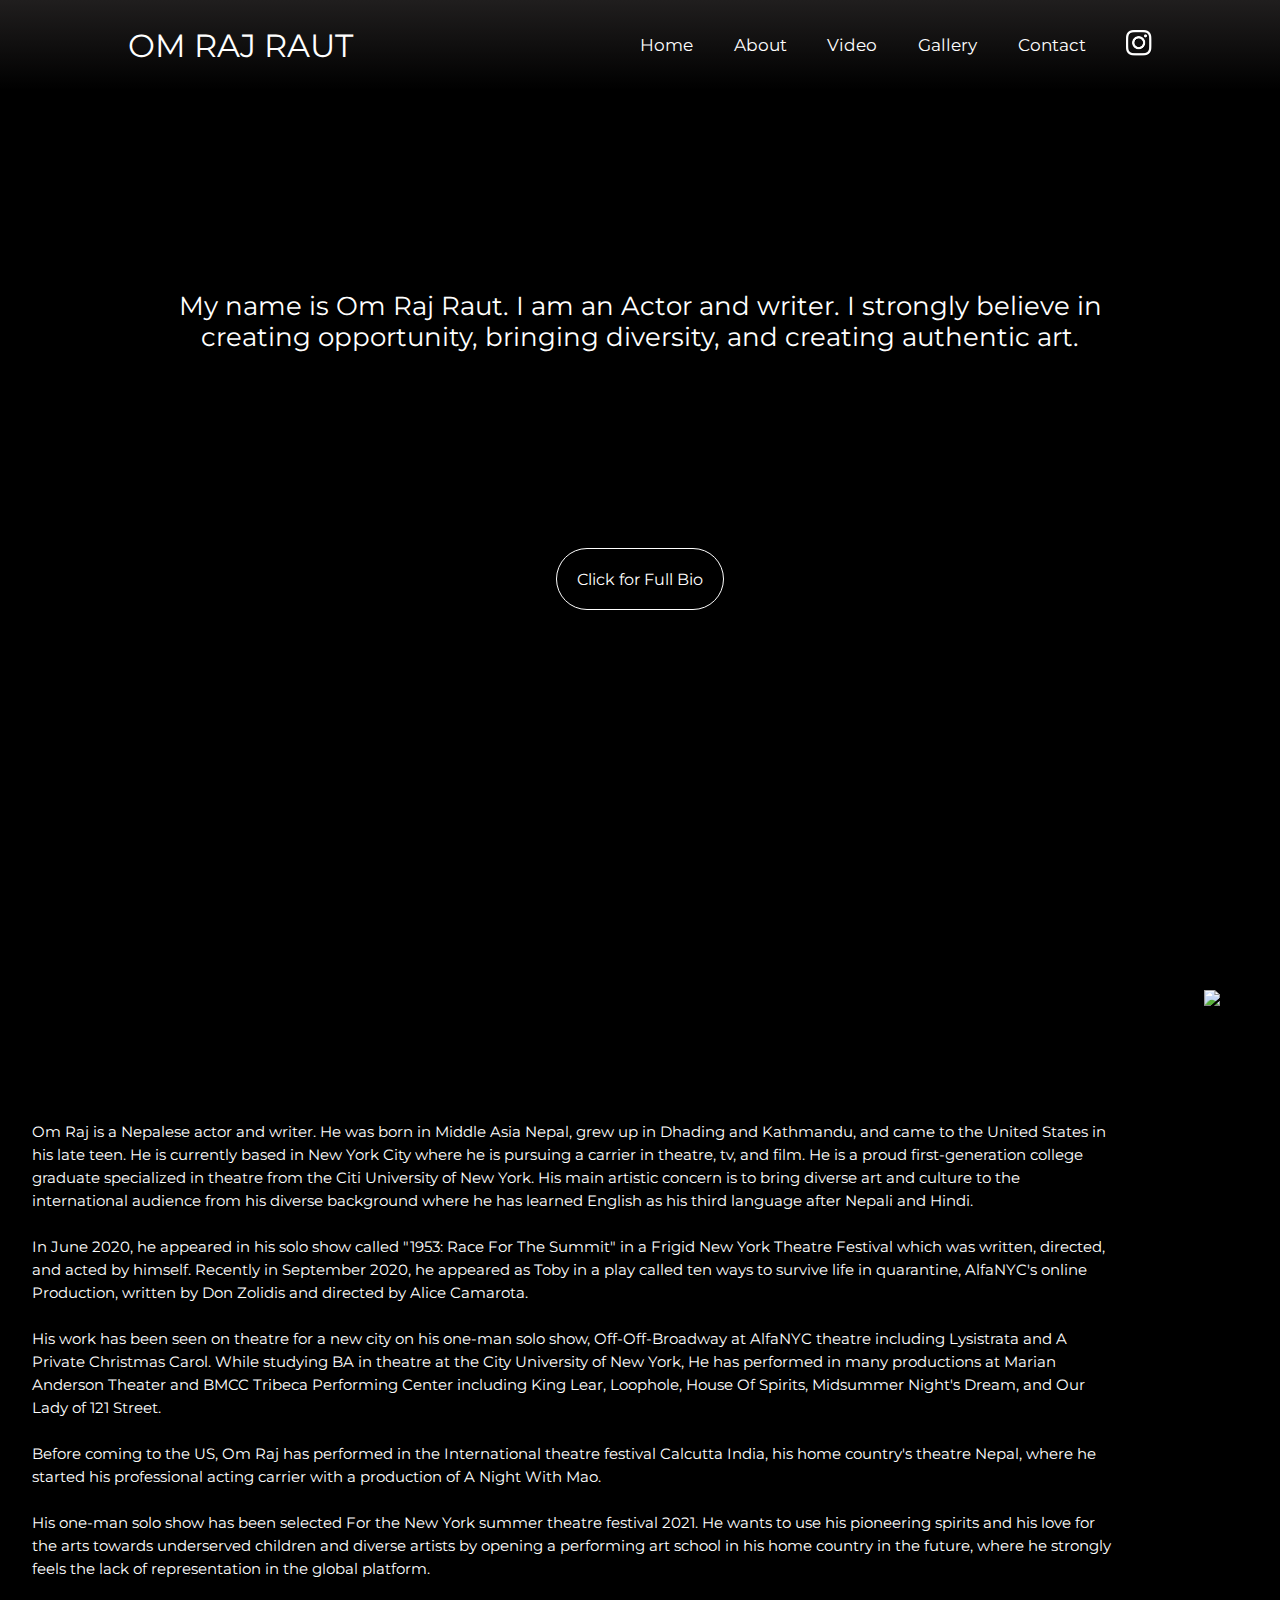
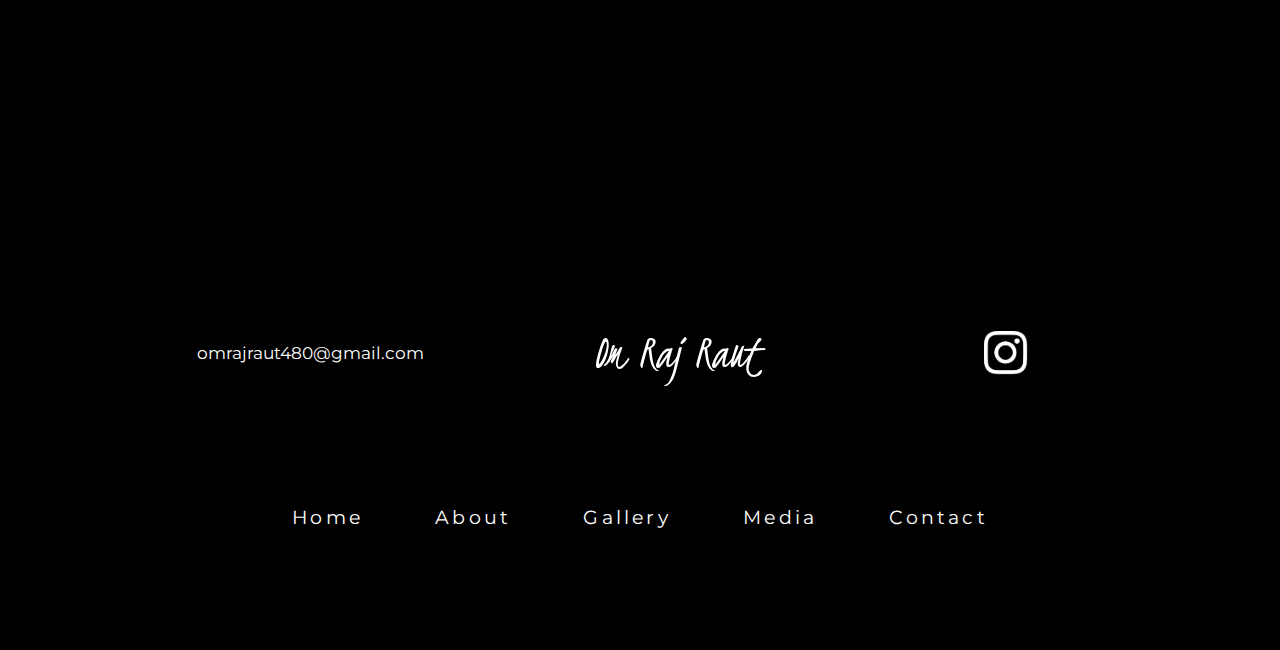
==== about.html @ 37c39615 "added responsiveness" ====
<!DOCTYPE html>
<html lang="en">
<head>
    <meta charset="UTF-8">
    <meta name="viewport" content="width=device-width, initial-scale=1.0">
    <title>Om Raj Raut</title>
    <link rel="stylesheet" href="./style/style.css">
</head>
<body>

    <link rel="stylesheet" href="https://cdnjs.cloudflare.com/ajax/libs/font-awesome/4.7.0/css/font-awesome.min.css">
    <header class="navbar">
    
    
        <div class="name">
            <a href="./">Om Raj Raut</a>
        </div>
    
        <nav class="nav-bar">
            <div>
                <a href="./">Home</a>
            </div>
    
            <div>
                <a href="./about.html">About</a>
            </div>
    
            <div>
                <a href="./video.html">Video</a>
            </div>
    
            <div class="dropdown">
                <div href="./gallery.html" id="dropdown-btn">Gallery</div>
                <div id="dropdown-content">
                    <a href="./shows.html">Shows</a>
                    <a href="./headshots.html">Headshots</a>
                    <a href="./press.html">Press</a>
                    <a href="./resume.html">Resume</a>
                </div>
            </div>
    
            <div>
                <a href="./contact.html">Contact</a>
            </div>
    
            <div id="ig-icon-container">
                <a href="https://instagram.com/omraj_raut/"><img src="./src/icons/ig_white.png" alt=""></a>
            </div>
        </nav>
    
    
        <div class="nav-bar-mobile-1">
            <div>
                <div class ="close">
                    <i class="fa fa-times"></i>
                </div>
            </div>
    
            <div><a href="./">Home</a></div>
            <div><a href="./about.html">About</a></div>
            <div><a href="./video.html">Video</a></div>
            <div id="dropdown-btn">
                Gallery <span class="gallery-show-more"> 
                    <i class="fa fa-chevron-right"></i>
                </span>
            </div>
            <div><a href="./contact.html">Contact</a></div>
            <div id="ig-icon-container">
                <a href="https://instagram.com/omraj_raut/"><img src="./src/icons/ig_white.png" alt=""></a>
            </div>
        </div>
    
        <div class="nav-bar-mobile-2">
    
            <div>
                <div class ="back">
                    <i class="fa fa-arrow-left"></i>
                </div>
            </div>
    
            <a href="./shows.html">Shows</a>
            <a href="./headshots.html">Headshots</a>
            <a href="./press.html">Press</a>
            <a href="./resume.html">Resume</a>
        </div>
    
    
    
        <a href="javascript:void(0);" class="icon">
            <i class="fa fa-bars"></i>
        </a>
        <script src="./script/navbar.js"></script>
    
    </header>
    <div class="about_intro">

        <div id="content">
            My name is Om Raj Raut. I am an Actor and writer.
            I strongly believe in creating opportunity, bringing diversity, and creating authentic art.
        </div>  

        <div id="full_bio_btn">
            <a data-scroll href="#full-version">
                Click for Full Bio
            </a>
        </div>

    </div>

    <div class="about_full" id="full-version">
        <div id="content">
            Om Raj is a Nepalese actor and writer. He was born in Middle Asia Nepal, grew up in Dhading
            and Kathmandu, and came to the United States in his late teen. He is currently based in New
            York City where he is pursuing a carrier in theatre, tv, and film. He is a proud first-generation
            college graduate specialized in theatre from the Citi University of New York. His main artistic
            concern is to bring diverse art and culture to the international audience from his diverse
            background where he has learned English as his third language after Nepali and Hindi.
            <br><br>
            In June 2020, he appeared in his solo show called &quot;1953: Race For The Summit&quot; in a Frigid New
            York Theatre Festival which was written, directed, and acted by himself. Recently in September
            2020, he appeared as Toby in a play called ten ways to survive life in quarantine, AlfaNYC&#39;s
            online Production, written by Don Zolidis and directed by Alice Camarota.
            <br><br>
            His work has been seen on theatre for a new city on his one-man solo show, Off-Off-Broadway
            at AlfaNYC theatre including Lysistrata and A Private Christmas Carol. While studying BA in
            theatre at the City University of New York, He has performed in many productions at Marian
            Anderson Theater and BMCC Tribeca Performing Center including King Lear, Loophole, House Of
            Spirits, Midsummer Night&#39;s Dream, and Our Lady of 121 Street.
            <br><br>
            Before coming to the US, Om Raj has performed in the International theatre festival Calcutta
            India, his home country&#39;s theatre Nepal, where he started his professional acting carrier with a
            production of A Night With Mao.
            <br><br>
            His one-man solo show has been selected For the New York summer theatre festival 2021. He
            wants to use his pioneering spirits and his love for the arts towards underserved children and
            diverse artists by opening a performing art school in his home country in the future, where he
            strongly feels the lack of representation in the global platform.
        </div>

        <div id="about_pic">
            <img src="./src/3.jpg">
        </div>

    </div>


    <footer class="footer">
        <div class="footer_header">
            <span id="email">omrajraut480@gmail.com</span>
            <span id="name">Om Raj Raut</span>
            <a href="https://instagram.com/omraj_raut/" >
            <span id="ig_icon">
                <img src="./src/icons/ig_white.png" alt="">
            </span>
            </a>
        </div>
        <div class="footer_navbar">
            <li><a href="./">Home</a></li>
            <li><a href="./about.html">About</a></li>
            <li><a href="./gallery.html">Gallery</a></li>
            <li><a href="./media.html">Media</a></li>
            <li><a href="./contact.html">Contact</a></li>
        </div>
    </footer>
</body>
</html>
---- style/style.css ----
@import url("https://fonts.googleapis.com/css2?family=Montserrat:ital,wght@0,400;0,500;1,300&display=swap");
@import url("https://fonts.googleapis.com/css2?family=Kristi&display=swap");
* {
  padding: 0%;
  margin: 0%;
  -webkit-box-sizing: border-box;
          box-sizing: border-box;
  font-family: "Montserrat", sans-serif;
}

body {
  background-color: black;
}

html {
  scroll-behavior: smooth;
}

a {
  color: white;
  text-decoration: none;
}

header {
  background: -webkit-gradient(linear, left top, left bottom, from(#201e1e), to(rgba(32, 32, 32, 0)));
  background: linear-gradient(to bottom, #201e1e, rgba(32, 32, 32, 0));
  color: white;
  width: 100%;
  height: 10vh;
  padding: 0 10%;
  display: -webkit-box;
  display: -ms-flexbox;
  display: flex;
  -webkit-box-orient: horizontal;
  -webkit-box-direction: normal;
      -ms-flex-direction: row;
          flex-direction: row;
  -webkit-box-pack: justify;
      -ms-flex-pack: justify;
          justify-content: space-between;
  position: absolute;
  z-index: 1;
  font-family: "Montserrat", sans-serif;
}

header .name {
  width: 50%;
  height: 100%;
  text-transform: uppercase;
  display: -webkit-box;
  display: -ms-flexbox;
  display: flex;
  -webkit-box-align: center;
      -ms-flex-align: center;
          align-items: center;
  font-size: 2.5vmax;
}

header nav {
  display: -webkit-box;
  display: -ms-flexbox;
  display: flex;
  -webkit-box-orient: horizontal;
  -webkit-box-direction: normal;
      -ms-flex-direction: row;
          flex-direction: row;
  width: 50%;
  -webkit-box-pack: justify;
      -ms-flex-pack: justify;
          justify-content: space-between;
  -webkit-box-align: center;
      -ms-flex-align: center;
          align-items: center;
  list-style-type: none;
  font-size: 1.3vmax;
}

header .icon {
  display: none;
}

#dropdown-content {
  display: none;
  position: absolute;
  border-radius: 2em;
}

#dropdown-content a {
  float: none;
  padding: 10% 1vmax 10%;
  text-decoration: none;
  display: block;
  text-align: left;
  background-color: #201e1e;
  border-radius: 2em;
  margin: 2%;
}

.dropdown:hover #dropdown-content {
  display: block;
}

.navbar #ig-icon-container img {
  width: 2vmax;
  height: auto;
}

.nav-bar-mobile-1, .nav-bar-mobile-2 {
  display: none;
  background-color: black;
  position: fixed;
  top: 0;
  left: 0;
  height: 100vh;
  width: 100%;
  padding: 10%;
  -webkit-box-orient: vertical;
  -webkit-box-direction: normal;
      -ms-flex-direction: column;
          flex-direction: column;
  -ms-flex-pack: distribute;
      justify-content: space-around;
  -webkit-box-align: center;
      -ms-flex-align: center;
          align-items: center;
  font-size: 4vmax;
  color: white;
  overflow: hidden;
  overflow-y: hidden;
}

.back, .close, .gallery-show-more {
  cursor: pointer;
  font-size: 6vmax;
}

.gallery-show-more {
  font-size: 4vmax;
  cursor: pointer;
}

.nav-bar-mobile-1 #ig-icon-container {
  width: 100%;
  height: 15%;
}

.nav-bar-mobile-1 #ig-icon-container img {
  height: 100%;
  width: auto;
  margin: 0 auto;
  display: -webkit-box;
  display: -ms-flexbox;
  display: flex;
  -webkit-box-pack: center;
      -ms-flex-pack: center;
          justify-content: center;
}

@media only screen and (max-width: 768px) {
  header {
    background-color: black;
    height: 10vh;
    padding: 0%;
    padding-left: 20%;
    -webkit-box-orient: horizontal;
    -webkit-box-direction: normal;
        -ms-flex-direction: row;
            flex-direction: row;
    -ms-flex-pack: distribute;
        justify-content: space-around;
    position: absolute;
    z-index: 1;
    font-family: "Montserrat", sans-serif;
  }
  header .name {
    width: 60%;
    -webkit-box-pack: center;
        -ms-flex-pack: center;
            justify-content: center;
  }
  header nav {
    display: none;
  }
  header .icon {
    display: -webkit-box;
    display: -ms-flexbox;
    display: flex;
    width: 20%;
    -webkit-box-pack: center;
        -ms-flex-pack: center;
            justify-content: center;
    -webkit-box-align: center;
        -ms-flex-align: center;
            align-items: center;
    font-size: 4vmax;
  }
}

.footer {
  color: white;
  height: 50vh;
  display: -webkit-box;
  display: -ms-flexbox;
  display: flex;
  -webkit-box-orient: vertical;
  -webkit-box-direction: normal;
      -ms-flex-direction: column;
          flex-direction: column;
  -webkit-box-pack: space-evenly;
      -ms-flex-pack: space-evenly;
          justify-content: space-evenly;
}

.footer .footer_header {
  display: -webkit-box;
  display: -ms-flexbox;
  display: flex;
  padding: 0 10%;
  -webkit-box-align: center;
      -ms-flex-align: center;
          align-items: center;
  -webkit-box-pack: justify;
      -ms-flex-pack: justify;
          justify-content: space-between;
}

.footer .footer_header #email, .footer .footer_header #name, .footer .footer_header #ig_icon {
  width: 100%;
  display: -webkit-box;
  display: -ms-flexbox;
  display: flex;
  -webkit-box-pack: center;
      -ms-flex-pack: center;
          justify-content: center;
}

.footer .footer_header #email {
  font-family: "Montserrat", sans-serif;
  font-size: 1.3vmax;
}

.footer .footer_header #name {
  font-family: "Kristi", cursive;
  font-size: 4vmax;
}

.footer .footer_header #ig_icon img {
  width: 15%;
}

.footer .footer_navbar {
  display: -webkit-box;
  display: -ms-flexbox;
  display: flex;
  -ms-flex-pack: distribute;
      justify-content: space-around;
  padding: 0 20%;
  -webkit-box-align: center;
      -ms-flex-align: center;
          align-items: center;
}

.footer .footer_navbar li {
  list-style-type: none;
}

.footer .footer_navbar li a {
  font-size: 1.5vmax;
  font-family: "Montserrat", sans-serif;
  letter-spacing: .2rem;
}

@media only screen and (max-width: 768px) {
  .footer {
    padding: 5%;
    height: 25vh;
    -webkit-box-pack: space-evenly;
        -ms-flex-pack: space-evenly;
            justify-content: space-evenly;
  }
  .footer .footer_header {
    height: 100%;
    -webkit-box-orient: vertical;
    -webkit-box-direction: normal;
        -ms-flex-direction: column;
            flex-direction: column;
    -webkit-box-pack: justify;
        -ms-flex-pack: justify;
            justify-content: space-between;
    background-color: black;
    padding: 2%;
  }
  .footer .footer_header #email {
    font-family: "Montserrat", sans-serif;
    font-size: 2vmax;
  }
  .footer .footer_header img {
    height: 100%;
  }
  .footer .footer_navbar {
    display: none;
  }
}

.main-div {
  height: 100vh;
  width: 100%;
  overflow: hidden;
}

.main-div img {
  padding: 15%;
  margin-top: -20%;
  width: 100%;
}

.main-div-overlay {
  position: absolute;
  background-color: rgba(44, 42, 42, 0.5);
  left: 0;
  top: 0;
  width: 100%;
  height: 100vh;
  color: white;
  display: -webkit-box;
  display: -ms-flexbox;
  display: flex;
  -webkit-box-pack: center;
      -ms-flex-pack: center;
          justify-content: center;
  -webkit-box-align: center;
      -ms-flex-align: center;
          align-items: center;
  font-weight: 500;
  font-size: 2.5vmax;
}

.first-section {
  background-color: black;
  height: 100vh;
  color: white;
  padding: 1%;
  display: -webkit-box;
  display: -ms-flexbox;
  display: flex;
  -webkit-box-orient: vertical;
  -webkit-box-direction: normal;
      -ms-flex-direction: column;
          flex-direction: column;
  -webkit-box-pack: justify;
      -ms-flex-pack: justify;
          justify-content: space-between;
}

.first-section h2 {
  text-align: center;
  font-size: 3vmax;
}

.first-section .projects-section {
  display: -webkit-box;
  display: -ms-flexbox;
  display: flex;
  width: 100%;
  height: 75%;
}

.first-section .projects-section #left, .first-section .projects-section #right {
  width: 50%;
  display: -webkit-box;
  display: -ms-flexbox;
  display: flex;
  padding: 1%;
}

.first-section .projects-section #left figure, .first-section .projects-section #right figure {
  display: -webkit-box;
  display: -ms-flexbox;
  display: flex;
  -webkit-box-orient: vertical;
  -webkit-box-direction: normal;
      -ms-flex-direction: column;
          flex-direction: column;
  -webkit-box-align: center;
      -ms-flex-align: center;
          align-items: center;
  -webkit-box-pack: justify;
      -ms-flex-pack: justify;
          justify-content: space-between;
  width: 100%;
}

.first-section .projects-section #left figure img, .first-section .projects-section #right figure img {
  margin: auto;
}

.first-section .projects-section #left figure figcaption, .first-section .projects-section #right figure figcaption {
  text-align: center;
  font-size: 1.5vmax;
}

.first-section .projects-section #left figure img {
  height: 87.5%;
  padding-bottom: 2.5%;
}

.first-section .projects-section #right figure img {
  width: 60%;
}

.first-section #more-projects-btn {
  width: 20%;
  margin: 0 auto;
  text-align: center;
  border: 1px solid white;
  cursor: pointer;
  padding: 1% 0;
  font-size: 1.5vmax;
  border-radius: 1em;
  -webkit-box-shadow: 1px 2px 0px 1px;
          box-shadow: 1px 2px 0px 1px;
}

@media only screen and (max-width: 768px) {
  .main-div {
    height: 100vh;
    width: 100%;
    overflow: hidden;
    display: -webkit-box;
    display: -ms-flexbox;
    display: flex;
    -webkit-box-pack: center;
        -ms-flex-pack: center;
            justify-content: center;
    -webkit-box-align: center;
        -ms-flex-align: center;
            align-items: center;
  }
  .main-div img {
    padding: 0;
    margin-top: 0;
    width: auto;
    height: 100%;
    padding: 10%;
  }
  .first-section {
    height: 60%;
    padding: 10%;
  }
  .first-section .projects-section {
    -webkit-box-orient: vertical;
    -webkit-box-direction: normal;
        -ms-flex-direction: column;
            flex-direction: column;
    -webkit-box-pack: space-evenly;
        -ms-flex-pack: space-evenly;
            justify-content: space-evenly;
  }
  .first-section .projects-section #left, .first-section .projects-section #right {
    padding: 0%;
    width: 100%;
    height: 100%;
  }
  .first-section .projects-section #left figure, .first-section .projects-section #right figure {
    padding: 5%;
    -ms-flex-pack: distribute;
        justify-content: space-around;
    height: 100%;
  }
  .first-section .projects-section #left figure img, .first-section .projects-section #right figure img {
    width: 100%;
    padding: 2.5%;
    position: relative;
  }
  .first-section #more-projects-btn {
    margin-top: 5%;
    width: 80%;
  }
}

.about_intro, .about_full {
  height: 100vh;
  color: white;
}

.about_intro {
  display: -webkit-box;
  display: -ms-flexbox;
  display: flex;
  -webkit-box-orient: vertical;
  -webkit-box-direction: normal;
      -ms-flex-direction: column;
          flex-direction: column;
  -ms-flex-pack: distribute;
      justify-content: space-around;
  -webkit-box-align: center;
      -ms-flex-align: center;
          align-items: center;
  padding: 15% 10%;
}

.about_intro #content {
  font-size: 2vmax;
  text-align: center;
}

.about_intro #full_bio_btn {
  border: 1px solid white;
  padding: 2%;
  border-radius: 2em;
  cursor: pointer;
}

.about_full {
  display: -webkit-box;
  display: -ms-flexbox;
  display: flex;
  -webkit-box-orient: horizontal;
  -webkit-box-direction: normal;
      -ms-flex-direction: row;
          flex-direction: row;
  -webkit-box-pack: justify;
      -ms-flex-pack: justify;
          justify-content: space-between;
}

.about_full #content {
  display: -webkit-box;
  display: -ms-flexbox;
  display: flex;
  -webkit-box-orient: vertical;
  -webkit-box-direction: normal;
      -ms-flex-direction: column;
          flex-direction: column;
  color: white;
  padding: 0 2.5%;
  line-height: 1.5em;
  font-size: 1.2vw;
  -ms-flex-pack: distribute;
      justify-content: space-around;
  height: 100%;
}

.about_full #about_pic {
  width: 40%;
  display: -webkit-box;
  display: -ms-flexbox;
  display: flex;
  -webkit-box-pack: center;
      -ms-flex-pack: center;
          justify-content: center;
  -webkit-box-align: center;
      -ms-flex-align: center;
          align-items: center;
}

.about_full #about_pic img {
  height: 80%;
}

@media only screen and (max-width: 768px) {
  .about_intro {
    -webkit-box-align: center;
        -ms-flex-align: center;
            align-items: center;
    padding: 80% 10%;
  }
  .about_full {
    -webkit-box-orient: vertical;
    -webkit-box-direction: normal;
        -ms-flex-direction: column;
            flex-direction: column;
    -ms-flex-pack: distribute;
        justify-content: space-around;
    padding: 5%;
  }
  .about_full #content {
    line-height: 2vmax;
    font-size: 1.2vmax;
  }
  .about_full #about_pic {
    width: 100%;
    height: 40%;
  }
}

.contact {
  display: -webkit-box;
  display: -ms-flexbox;
  display: flex;
  -webkit-box-orient: vertical;
  -webkit-box-direction: normal;
      -ms-flex-direction: column;
          flex-direction: column;
  -webkit-box-pack: center;
      -ms-flex-pack: center;
          justify-content: center;
  -webkit-box-align: center;
      -ms-flex-align: center;
          align-items: center;
  height: 100vh;
  color: white;
  padding: 0 10%;
  padding-top: 10%;
}

.contact .contact-content {
  display: -webkit-box;
  display: -ms-flexbox;
  display: flex;
  -webkit-box-orient: horizontal;
  -webkit-box-direction: normal;
      -ms-flex-direction: row;
          flex-direction: row;
  -webkit-box-pack: justify;
      -ms-flex-pack: justify;
          justify-content: space-between;
  height: 100%;
  width: 100%;
}

.contact .contact-content #contact-pic {
  width: 50%;
  height: 100%;
}

.contact .contact-content #contact-pic img {
  height: 100%;
}

.contact-form {
  text-align: center;
  width: 50%;
}

.contact-form h2 {
  font-size: 2vw;
}

.contact-form #contact-form-content {
  padding: 5%;
  height: 80%;
  display: -webkit-box;
  display: -ms-flexbox;
  display: flex;
  -webkit-box-orient: vertical;
  -webkit-box-direction: normal;
      -ms-flex-direction: column;
          flex-direction: column;
  -ms-flex-pack: distribute;
      justify-content: space-around;
}

.contact-form #contact-form-content #form-item {
  display: -webkit-box;
  display: -ms-flexbox;
  display: flex;
  -webkit-box-orient: vertical;
  -webkit-box-direction: normal;
      -ms-flex-direction: column;
          flex-direction: column;
}

.contact-form #contact-form-content label {
  text-align: left;
  margin-top: 10px;
}

.contact-form #contact-form-content label, .contact-form #contact-form-content input, .contact-form #contact-form-content #submit-btn {
  font-size: 1.5vw;
}

.contact-form #contact-form-content input, .contact-form #contact-form-content textarea, .contact-form #contact-form-content #submit-btn {
  border-radius: 10px;
  margin-top: 10px;
  padding: 2%;
}

.contact-form #contact-form-content #submit-btn {
  color: white;
  border: 1px solid white;
  background-color: #201e1e;
  text-transform: capitalize;
}

@media only screen and (max-width: 768px) {
  .contact .contact-content {
    -webkit-box-orient: vertical;
    -webkit-box-direction: normal;
        -ms-flex-direction: column;
            flex-direction: column;
    -ms-flex-pack: distribute;
        justify-content: space-around;
  }
  .contact .contact-content #contact-pic {
    display: -webkit-box;
    display: -ms-flexbox;
    display: flex;
    -webkit-box-pack: center;
        -ms-flex-pack: center;
            justify-content: center;
    width: 100%;
    height: 40%;
  }
  .contact .contact-content #contact-pic img {
    height: 100%;
    width: auto;
  }
  .contact-form {
    padding: 5%;
    width: 100%;
    height: 50%;
  }
  .contact-form h2 {
    font-size: 2vmax;
    padding: 5%;
  }
  .contact-form #contact-form-content {
    padding: 10%;
  }
  .contact-form #contact-form-content label, .contact-form #contact-form-content input, .contact-form #contact-form-content #submit-btn {
    font-size: 1.5vmax;
  }
}

.headshots-container {
  display: -webkit-box;
  display: -ms-flexbox;
  display: flex;
  padding-top: 10%;
  -webkit-box-orient: vertical;
  -webkit-box-direction: normal;
      -ms-flex-direction: column;
          flex-direction: column;
  width: 100%;
}

.headshots-container .section-1, .headshots-container .section-2, .headshots-container .section-3, .headshots-container .section-4 {
  height: 100vh;
  max-width: 100%;
  display: -webkit-box;
  display: -ms-flexbox;
  display: flex;
  -webkit-box-orient: horizontal;
  -webkit-box-direction: normal;
      -ms-flex-direction: row;
          flex-direction: row;
  -webkit-box-pack: space-evenly;
      -ms-flex-pack: space-evenly;
          justify-content: space-evenly;
  padding: 5%;
}

.headshots-container .section-1 img, .headshots-container .section-2 img, .headshots-container .section-3 img, .headshots-container .section-4 img {
  height: 100%;
}

@media only screen and (max-width: 768px) {
  .headshots-container {
    display: -webkit-box;
    display: -ms-flexbox;
    display: flex;
    -webkit-box-orient: vertical;
    -webkit-box-direction: reverse;
        -ms-flex-direction: column-reverse;
            flex-direction: column-reverse;
    width: 100%;
  }
  .headshots-container .section-1, .headshots-container .section-2, .headshots-container .section-3, .headshots-container .section-4 {
    height: 100%;
    -webkit-box-orient: vertical;
    -webkit-box-direction: normal;
        -ms-flex-direction: column;
            flex-direction: column;
    -ms-flex-pack: distribute;
        justify-content: space-around;
    padding: 5%;
  }
  .headshots-container .section-1 img, .headshots-container .section-2 img, .headshots-container .section-3 img, .headshots-container .section-4 img {
    width: 100%;
    height: auto;
    padding: 5%;
  }
}

.article-wrapper {
  color: white;
  padding-top: 5%;
  display: -webkit-box;
  display: -ms-flexbox;
  display: flex;
  -webkit-box-orient: vertical;
  -webkit-box-direction: normal;
      -ms-flex-direction: column;
          flex-direction: column;
  width: 100%;
}

.article-wrapper .article-1, .article-wrapper .article-2 {
  padding: 5%;
  width: 100%;
  font-size: 2vw;
}

.article-wrapper .article-1 figure, .article-wrapper .article-2 figure {
  display: -webkit-box;
  display: -ms-flexbox;
  display: flex;
}

.article-wrapper .article-1 figure img, .article-wrapper .article-2 figure img {
  width: 70%;
}

.article-wrapper .article-1 figure figcaption, .article-wrapper .article-2 figure figcaption {
  border: 1px solid white;
  text-align: center;
  display: -webkit-box;
  display: -ms-flexbox;
  display: flex;
  -webkit-box-orient: vertical;
  -webkit-box-direction: normal;
      -ms-flex-direction: column;
          flex-direction: column;
  background-color: #202020;
  line-height: 1.5em;
  padding: 1%;
  -webkit-box-pack: center;
      -ms-flex-pack: center;
          justify-content: center;
  -webkit-box-align: center;
      -ms-flex-align: center;
          align-items: center;
}

.article-wrapper .article-1 figure figcaption a, .article-wrapper .article-2 figure figcaption a {
  border: 1px solid white;
  border-radius: 20px;
  margin-top: 10%;
}

.article-wrapper .article-2 figure {
  -webkit-box-orient: horizontal;
  -webkit-box-direction: reverse;
      -ms-flex-direction: row-reverse;
          flex-direction: row-reverse;
}

@media only screen and (max-width: 768px) {
  .article-wrapper {
    padding-top: 20%;
  }
  .article-wrapper .article-1, .article-wrapper .article-2 {
    padding: 5%;
    width: 100%;
    font-size: 2vw;
  }
  .article-wrapper .article-1 figure, .article-wrapper .article-2 figure {
    display: -webkit-box;
    display: -ms-flexbox;
    display: flex;
    -webkit-box-orient: vertical;
    -webkit-box-direction: normal;
        -ms-flex-direction: column;
            flex-direction: column;
    padding: 5%;
  }
  .article-wrapper .article-1 figure img, .article-wrapper .article-2 figure img {
    width: 100%;
  }
  .article-wrapper .article-1 figure figcaption, .article-wrapper .article-2 figure figcaption {
    -ms-flex-pack: distribute;
        justify-content: space-around;
    font-size: 2vmax;
    padding: 5%;
  }
  .article-wrapper .article-1 figure figcaption a, .article-wrapper .article-2 figure figcaption a {
    font-size: 1.5vmax;
    padding: 2.5%;
  }
}

.show-content {
  color: white;
  display: -webkit-box;
  display: -ms-flexbox;
  display: flex;
  -webkit-box-orient: vertical;
  -webkit-box-direction: normal;
      -ms-flex-direction: column;
          flex-direction: column;
  -ms-flex-pack: distribute;
      justify-content: space-around;
}

.show-content figure {
  display: -webkit-box;
  display: -ms-flexbox;
  display: flex;
  padding: 10% 5%;
  height: 100vh;
  -ms-flex-pack: distribute;
      justify-content: space-around;
}

.show-content figure img {
  padding: 5%;
  height: 100%;
}

.show-content figure figcaption {
  text-align: center;
  margin: auto 0;
  font-size: 2vw;
}

@media only screen and (max-width: 768px) {
  .show-content {
    padding: 10% 5%;
  }
  .show-content figure {
    padding: 10% 5%;
    height: auto;
    width: 100%;
  }
  .show-content figure img {
    padding: 5%;
    width: 60%;
  }
  .show-content figure figcaption {
    font-size: 1vmax;
  }
}

.vid-container {
  height: 100vh;
  overflow-x: hidden;
  overflow-y: hidden;
}

.vid-container video {
  width: 100%;
  padding: 5%;
}

@media only screen and (max-width: 768px) {
  .vid-container {
    display: -webkit-box;
    display: -ms-flexbox;
    display: flex;
    height: 70vh;
  }
}
/*# sourceMappingURL=style.css.map */
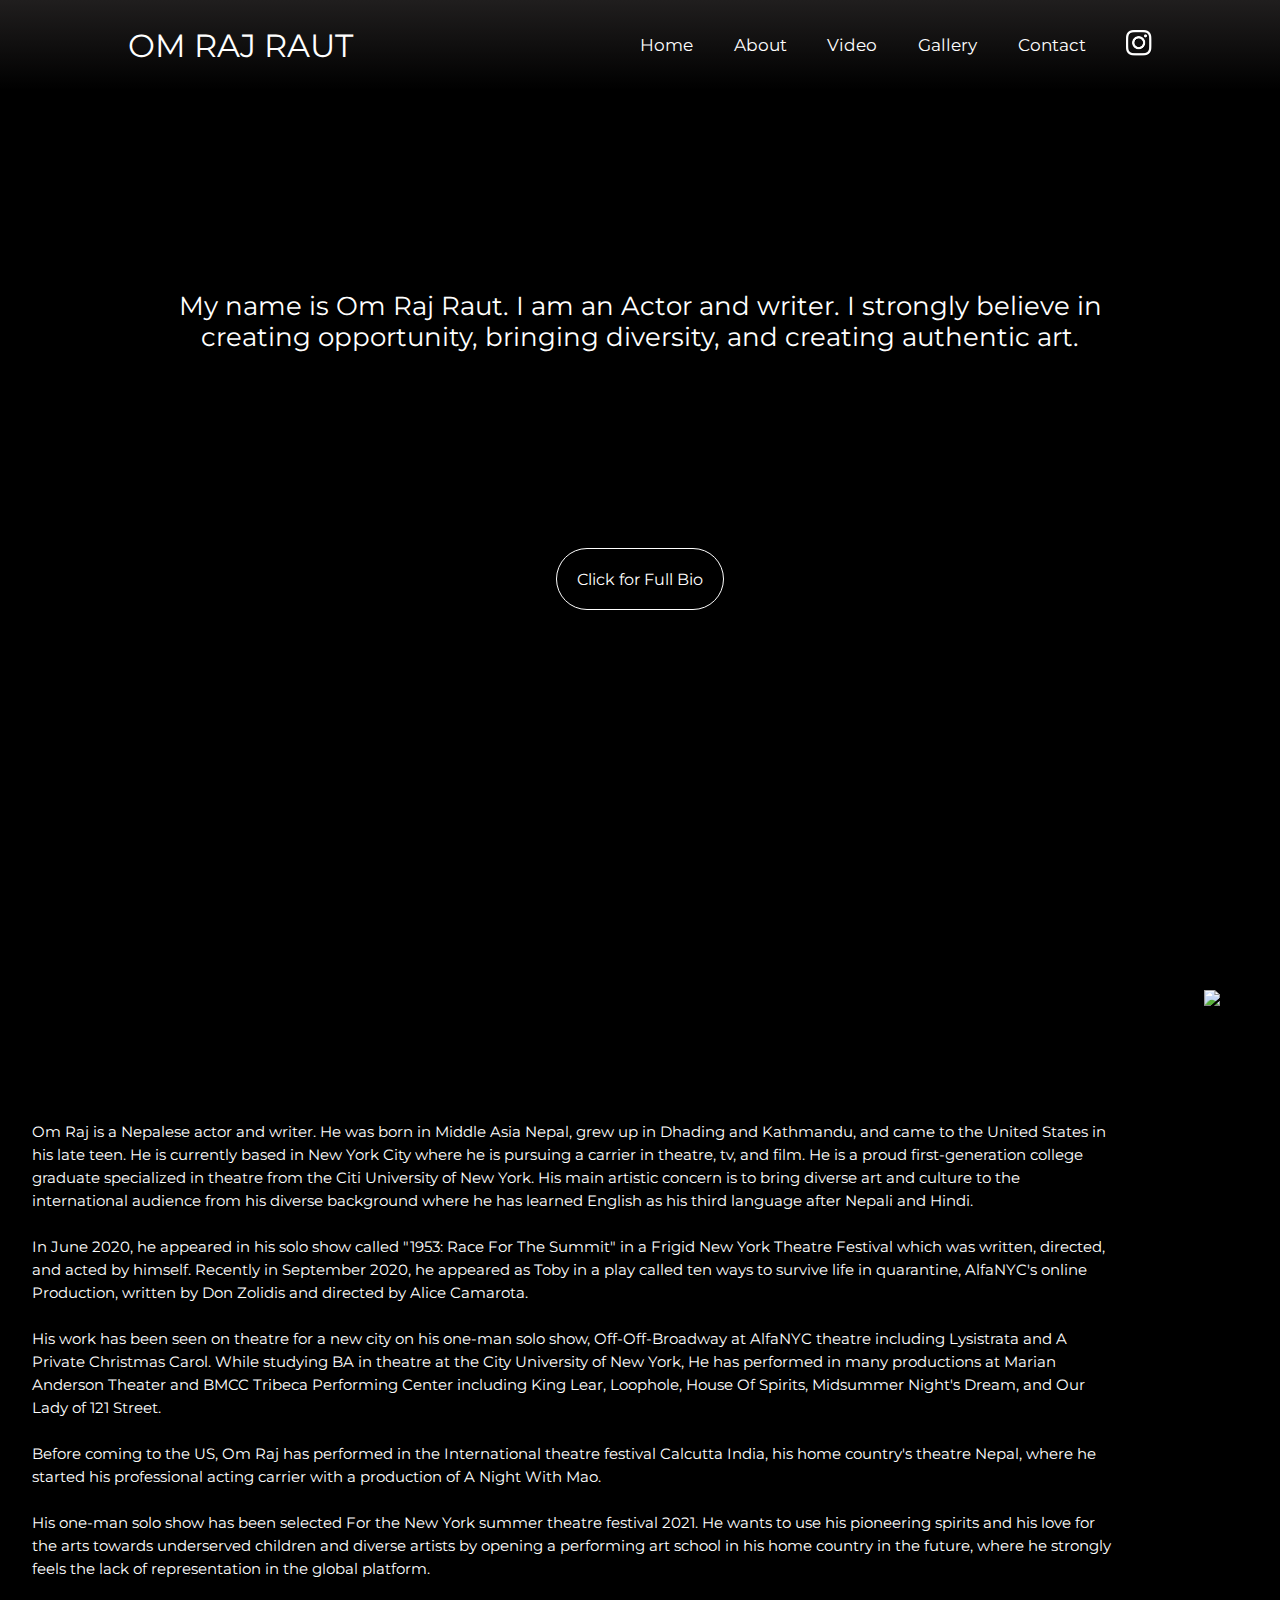
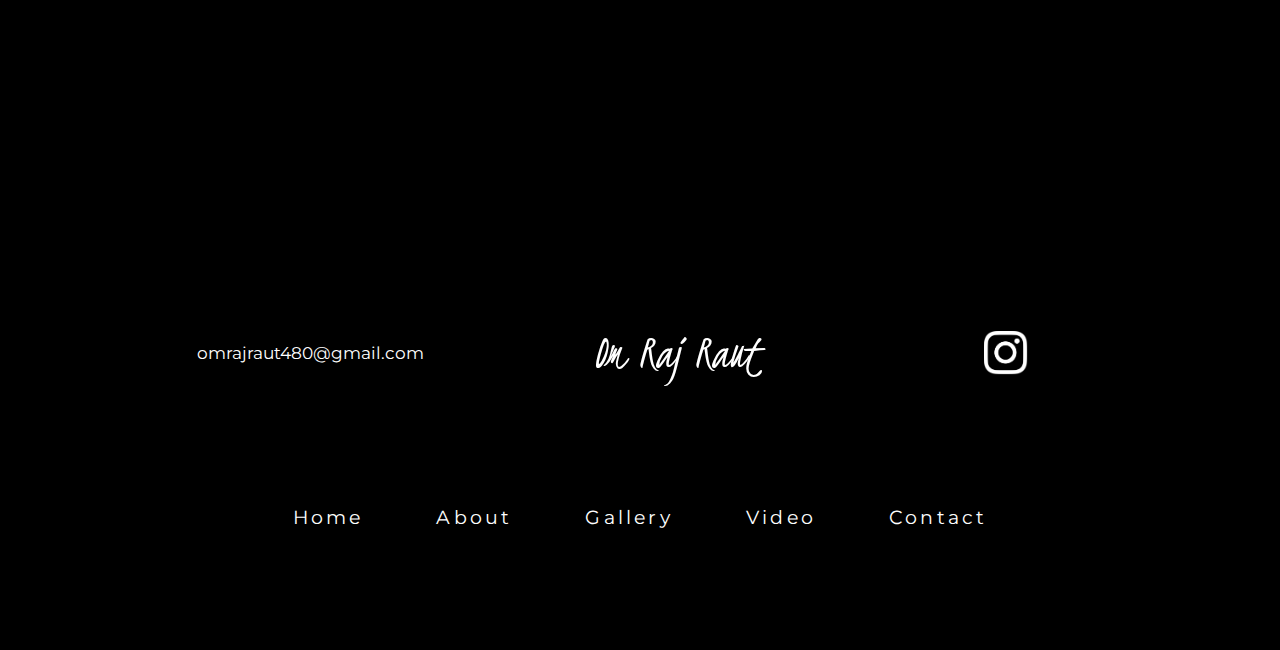
==== commit 62677a5b: "added modal and contact logic" ====
--- a/about.html
+++ b/about.html
@@ -157,8 +157,8 @@
         <div class="footer_navbar">
             <li><a href="./">Home</a></li>
             <li><a href="./about.html">About</a></li>
-            <li><a href="./gallery.html">Gallery</a></li>
-            <li><a href="./media.html">Media</a></li>
+            <li><a href="./shows.html">Gallery</a></li>
+            <li><a href="./video.html">Video</a></li>
             <li><a href="./contact.html">Contact</a></li>
         </div>
     </footer>
--- a/style/style.css
+++ b/style/style.css
@@ -10,6 +10,8 @@
 
 body {
   background-color: black;
+  -webkit-animation: fadeIn 2s;
+          animation: fadeIn 2s;
 }
 
 html {
@@ -19,6 +21,36 @@
 a {
   color: white;
   text-decoration: none;
+}
+
+img {
+  -webkit-transition: -webkit-transform .8s ease-in-out;
+  transition: -webkit-transform .8s ease-in-out;
+  transition: transform .8s ease-in-out;
+  transition: transform .8s ease-in-out, -webkit-transform .8s ease-in-out;
+}
+
+img:hover {
+  -webkit-transform: rotate(-5deg);
+  transform: rotate(-5deg);
+}
+
+@-webkit-keyframes fadeIn {
+  from {
+    opacity: 0;
+  }
+  to {
+    opacity: 1;
+  }
+}
+
+@keyframes fadeIn {
+  from {
+    opacity: 0;
+  }
+  to {
+    opacity: 1;
+  }
 }
 
 header {
@@ -127,6 +159,27 @@
   color: white;
   overflow: hidden;
   overflow-y: hidden;
+  text-transform: uppercase;
+  -webkit-animation: getIn .8s;
+          animation: getIn .8s;
+}
+
+@-webkit-keyframes getIn {
+  from {
+    left: -20%;
+  }
+  to {
+    left: 0;
+  }
+}
+
+@keyframes getIn {
+  from {
+    left: -20%;
+  }
+  to {
+    left: 0;
+  }
 }
 
 .back, .close, .gallery-show-more {
@@ -246,6 +299,7 @@
 
 .footer .footer_header #ig_icon img {
   width: 15%;
+  height: 100%;
 }
 
 .footer .footer_navbar {
@@ -397,6 +451,8 @@
 .first-section .projects-section #left figure figcaption, .first-section .projects-section #right figure figcaption {
   text-align: center;
   font-size: 1.5vmax;
+  -webkit-animation: fadeIn 4s;
+          animation: fadeIn 4s;
 }
 
 .first-section .projects-section #left figure img {
@@ -419,6 +475,15 @@
   border-radius: 1em;
   -webkit-box-shadow: 1px 2px 0px 1px;
           box-shadow: 1px 2px 0px 1px;
+}
+
+@keyframes fadeIn {
+  from {
+    opacity: 0;
+  }
+  to {
+    opacity: 1;
+  }
 }
 
 @media only screen and (max-width: 768px) {
@@ -563,7 +628,10 @@
     -webkit-box-align: center;
         -ms-flex-align: center;
             align-items: center;
-    padding: 80% 10%;
+    padding: 50% 10%;
+  }
+  .about_intro #full_bio_btn {
+    font-size: 2vmax;
   }
   .about_full {
     -webkit-box-orient: vertical;
@@ -573,14 +641,27 @@
     -ms-flex-pack: distribute;
         justify-content: space-around;
     padding: 5%;
+    height: 230vh;
   }
   .about_full #content {
-    line-height: 2vmax;
-    font-size: 1.2vmax;
+    line-height: 1.5em;
+    font-size: 2vmax;
+    height: 130vh;
+    padding: 2%;
   }
   .about_full #about_pic {
+    padding: 5%;
     width: 100%;
-    height: 40%;
+    height: 30%;
+    display: -webkit-box;
+    display: -ms-flexbox;
+    display: flex;
+    -webkit-box-pack: center;
+        -ms-flex-pack: center;
+            justify-content: center;
+    -webkit-box-align: center;
+        -ms-flex-align: center;
+            align-items: center;
   }
 }
 
@@ -681,9 +762,13 @@
   border: 1px solid white;
   background-color: #201e1e;
   text-transform: capitalize;
+  cursor: pointer;
 }
 
 @media only screen and (max-width: 768px) {
+  .contact {
+    height: 200vh;
+  }
   .contact .contact-content {
     -webkit-box-orient: vertical;
     -webkit-box-direction: normal;
@@ -710,16 +795,66 @@
     padding: 5%;
     width: 100%;
     height: 50%;
+    height: auto;
   }
   .contact-form h2 {
-    font-size: 2vmax;
     padding: 5%;
+    font-size: 5vmax;
+    margin: 0;
   }
   .contact-form #contact-form-content {
+    height: auto;
     padding: 10%;
   }
   .contact-form #contact-form-content label, .contact-form #contact-form-content input, .contact-form #contact-form-content #submit-btn {
-    font-size: 1.5vmax;
+    font-size: 3vmax;
+  }
+}
+
+#alert-modal {
+  display: none;
+  position: absolute;
+  left: 30%;
+  top: 40%;
+  width: 40%;
+  height: 20%;
+  -webkit-transition: all 2s ease-in;
+  transition: all 2s ease-in;
+  padding: 5%;
+  background-color: #201e1e;
+  color: white;
+  border-radius: 25px;
+  border: 1px solid white;
+  -webkit-animation: easeIn 1s;
+          animation: easeIn 1s;
+  -ms-flex-pack: distribute;
+      justify-content: space-around;
+  -webkit-box-orient: vertical;
+  -webkit-box-direction: normal;
+      -ms-flex-direction: column;
+          flex-direction: column;
+  -webkit-box-align: center;
+      -ms-flex-align: center;
+          align-items: center;
+}
+
+#alert-modal #close {
+  font-size: 1.3vmax;
+  background-color: white;
+  color: gray;
+  border-radius: 20px;
+  padding: 2% 5%;
+}
+
+@-webkit-keyframes easeIn {
+  0% {
+    -webkit-transform: translateY(50%);
+  }
+  50% {
+    -webkit-transform: translateY(-50%);
+  }
+  100% {
+    -webkit-transform: translateY(0%);
   }
 }
 
@@ -897,21 +1032,39 @@
   display: -webkit-box;
   display: -ms-flexbox;
   display: flex;
-  padding: 10% 5%;
+  padding: 10%;
   height: 100vh;
-  -ms-flex-pack: distribute;
-      justify-content: space-around;
+  max-width: 100%;
+  -webkit-box-pack: justify;
+      -ms-flex-pack: justify;
+          justify-content: space-between;
+  border-bottom: 1px solid gray;
 }
 
 .show-content figure img {
-  padding: 5%;
   height: 100%;
+  border: 5px solid white;
 }
 
 .show-content figure figcaption {
   text-align: center;
-  margin: auto 0;
-  font-size: 2vw;
+  display: -webkit-box;
+  display: -ms-flexbox;
+  display: flex;
+  -webkit-box-pack: center;
+      -ms-flex-pack: center;
+          justify-content: center;
+  -webkit-box-align: center;
+      -ms-flex-align: center;
+          align-items: center;
+  font-size: 1.7vmax;
+  padding: 5%;
+  margin: 0 2%;
+  border-radius: 20px;
+}
+
+.show-content figure:nth-child(1) {
+  margin-top: 5vh;
 }
 
 @media only screen and (max-width: 768px) {
@@ -922,13 +1075,18 @@
     padding: 10% 5%;
     height: auto;
     width: 100%;
+    -webkit-box-orient: vertical;
+    -webkit-box-direction: normal;
+        -ms-flex-direction: column;
+            flex-direction: column;
   }
   .show-content figure img {
     padding: 5%;
-    width: 60%;
+    width: 100%;
+    margin: auto 0;
   }
   .show-content figure figcaption {
-    font-size: 1vmax;
+    font-size: 2vmax;
   }
 }
 
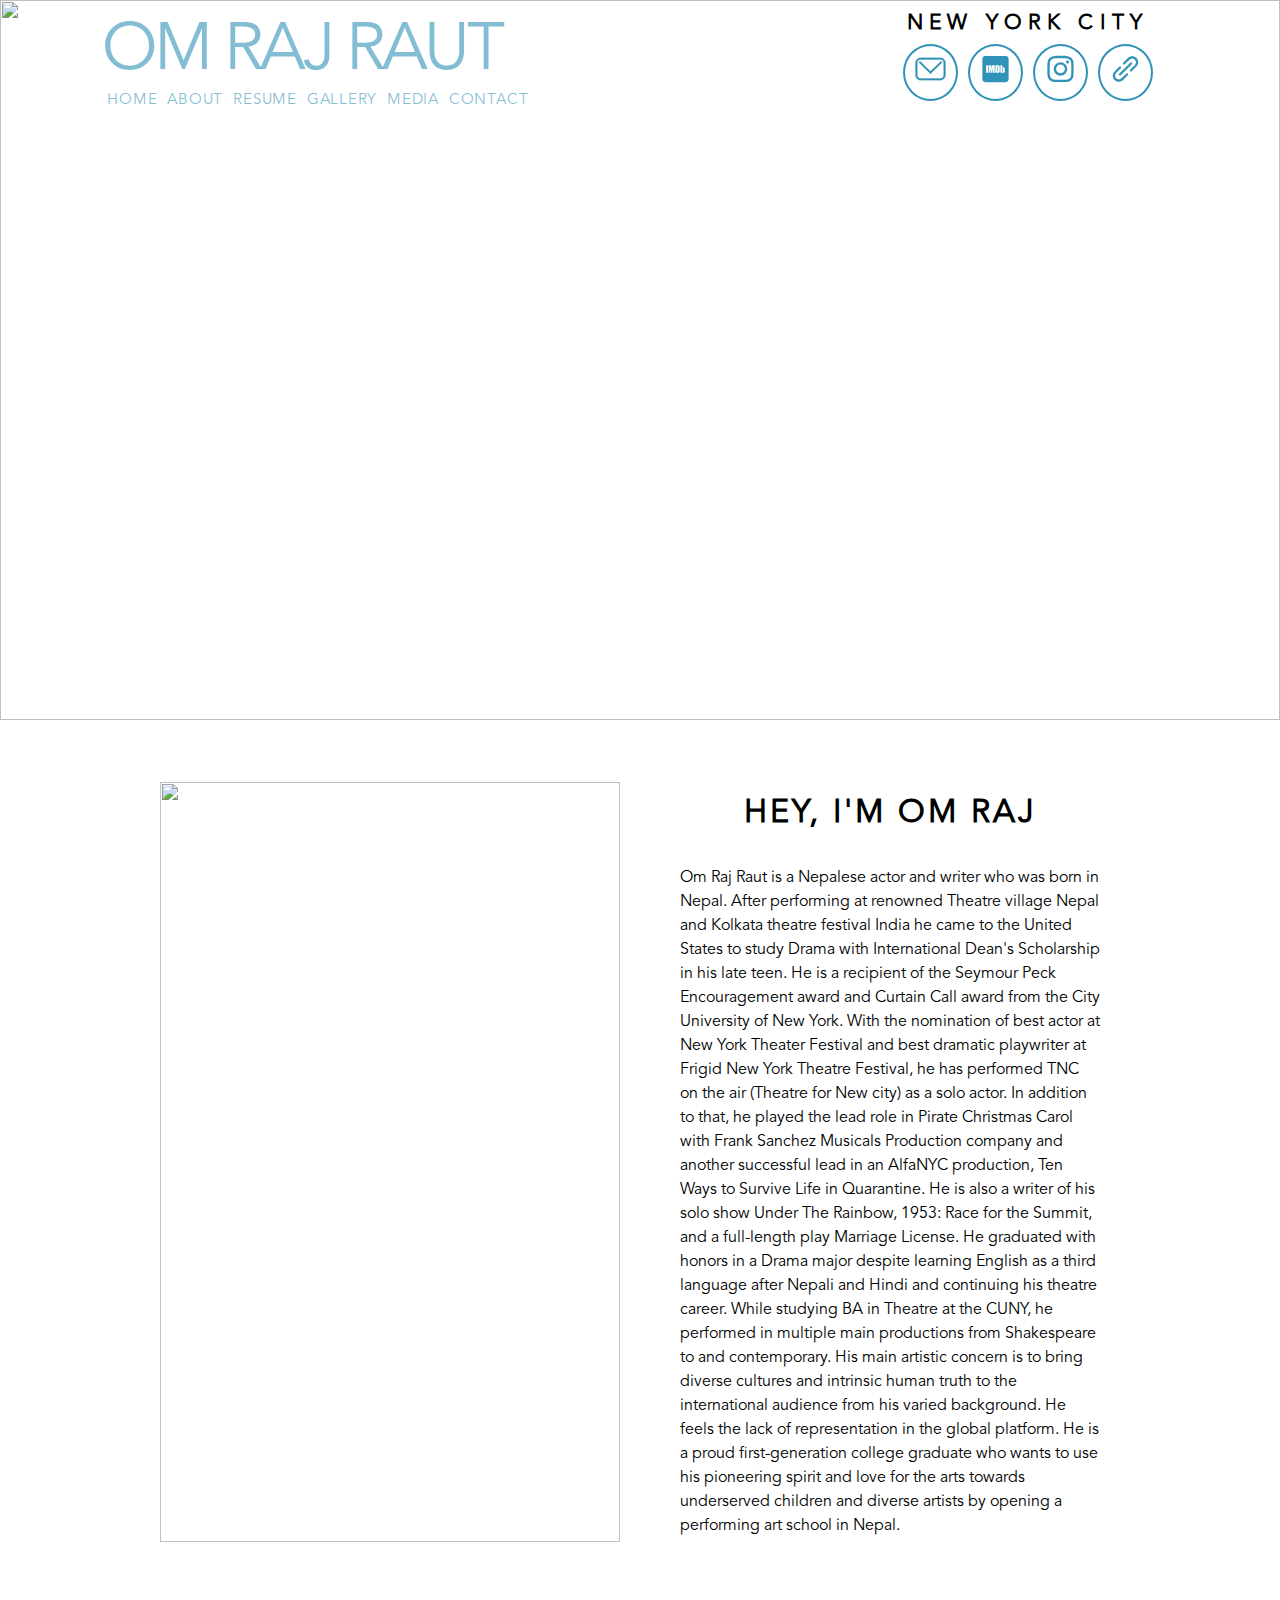
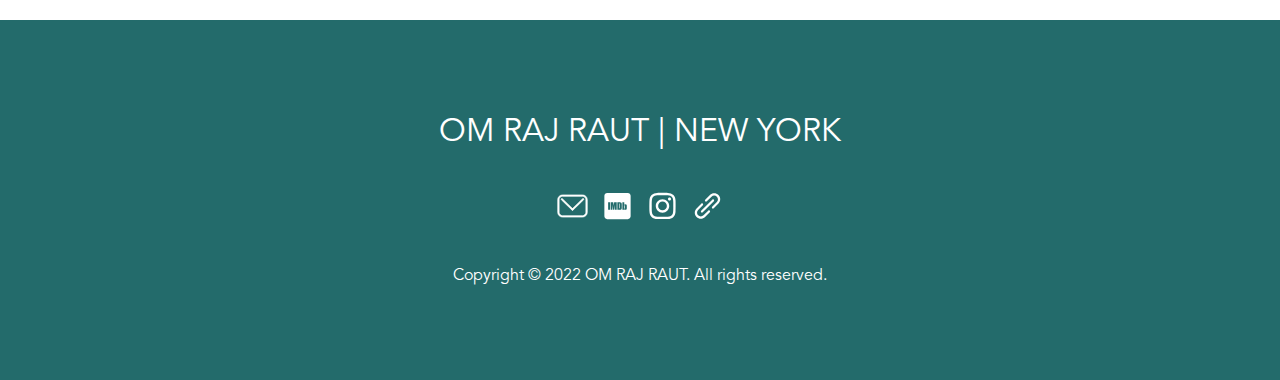
==== commit 3f4e4f38: "added new site" ====
--- a/about.html
+++ b/about.html
@@ -4,163 +4,196 @@
     <meta charset="UTF-8">
     <meta name="viewport" content="width=device-width, initial-scale=1.0">
     <title>Om Raj Raut</title>
-    <link rel="stylesheet" href="./style/style.css">
+    <link rel="stylesheet" href="./assets/style/style.css">
 </head>
-<body>
+<body class="about">
 
-    <link rel="stylesheet" href="https://cdnjs.cloudflare.com/ajax/libs/font-awesome/4.7.0/css/font-awesome.min.css">
-    <header class="navbar">
+    <link rel="stylesheet" href="./assets/style/style.css">
+    <header>
+        <div class="header-inner">
     
     
-        <div class="name">
-            <a href="./">Om Raj Raut</a>
+            <div class="left-container">
+                <div class="header-name">
+                    <a href="/">OM RAJ RAUT</a>
+                </div>
+                <nav>
+                    <ul>
+                        <li>
+                            <a href="/">Home</a>
+                        </li>
+    
+                        <li>
+                            <a href="/about.html">About</a>
+                        </li>
+    
+                        <li>
+                            <a href="/resume.html">Resume</a>
+                        </li>
+    
+                        <li>
+                            <a href="/gallery.html">Gallery</a>
+                        </li>
+    
+                        <li>
+                            <a href="/media.html">Media</a>
+                        </li>
+    
+                        <li><a href="/contact.html">Contact</a></li>
+                    </ul>
+    
+                </nav>
+    
+            </div>
+    
+            <div class="right-container">
+                <div class="city-name">NEW YORK CITY</div>
+    
+                <div class="links-box">
+    
+                    <div class="img-outer link-social">
+                        <a href="mailto:omrajraut480@gmail.com"> <img src="assets/icons/email_icon.svg" height="30"
+                                width="35" /></a>
+                    </div>
+                    <div class="img-outer link-social">
+                        <a href="https://www.imdb.me/omrajraut"><img src="assets/icons/imbd_icon.svg" height="30"
+                                width="35" /></a>
+    
+                    </div>
+                    <div class="img-outer link-social">
+                        <a href="https://www.instagram.com/omraj_raut/"><img src="assets/icons/instagram_icon.svg"
+                                height="30" width="35" /></a>
+                    </div>
+                    <div class="img-outer link-social">
+                        <a href="https://resumes.actorsaccess.com/omrajraut "> <img class="link"
+                                src="assets/icons/link_icon.svg" height="30" width="35" /></a>
+                    </div>
+                </div>
+            </div>
+        </div>
+    </header>
+    
+    <div class="header-mobile">
+        <a href="/">OM RAJ RAUT</a>
+    </div>
+    
+    <div class="nav-button">
+        <img src="./assets/icons/Hamburger_icon_white.svg" alt="">
+    </div>
+    
+    
+    <div class="nav-mobile">
+        <div class="navbar-mob-options">
+            <ul>
+                <li>
+                    <a href="/">Home</a>
+                </li>
+    
+                <li>
+                    <a href="/about.html">About</a>
+                </li>
+    
+                <li>
+                    <a href="/resume.html">Resume</a>
+                </li>
+    
+                <li>
+                    <a href="/gallery.html">Gallery</a>
+                </li>
+    
+                <li>
+                    <a href="/media.html">Media</a>
+                </li>
+    
+                <li><a href="/contact.html">Contact</a></li>
+            </ul>
         </div>
     
-        <nav class="nav-bar">
-            <div>
-                <a href="./">Home</a>
-            </div>
-    
-            <div>
-                <a href="./about.html">About</a>
-            </div>
-    
-            <div>
-                <a href="./video.html">Video</a>
-            </div>
-    
-            <div class="dropdown">
-                <div href="./gallery.html" id="dropdown-btn">Gallery</div>
-                <div id="dropdown-content">
-                    <a href="./shows.html">Shows</a>
-                    <a href="./headshots.html">Headshots</a>
-                    <a href="./press.html">Press</a>
-                    <a href="./resume.html">Resume</a>
-                </div>
-            </div>
-    
-            <div>
-                <a href="./contact.html">Contact</a>
-            </div>
-    
-            <div id="ig-icon-container">
-                <a href="https://instagram.com/omraj_raut/"><img src="./src/icons/ig_white.png" alt=""></a>
-            </div>
-        </nav>
-    
-    
-        <div class="nav-bar-mobile-1">
-            <div>
-                <div class ="close">
-                    <i class="fa fa-times"></i>
-                </div>
-            </div>
-    
-            <div><a href="./">Home</a></div>
-            <div><a href="./about.html">About</a></div>
-            <div><a href="./video.html">Video</a></div>
-            <div id="dropdown-btn">
-                Gallery <span class="gallery-show-more"> 
-                    <i class="fa fa-chevron-right"></i>
-                </span>
-            </div>
-            <div><a href="./contact.html">Contact</a></div>
-            <div id="ig-icon-container">
-                <a href="https://instagram.com/omraj_raut/"><img src="./src/icons/ig_white.png" alt=""></a>
+        <div class="close-sec">
+            <div class="close-btn-wrapper"> 
+                <img src="./assets/icons/VisualEditor_-_Icon_-_Close_-_white.svg" alt="">
             </div>
         </div>
     
-        <div class="nav-bar-mobile-2">
+    </div>
     
-            <div>
-                <div class ="back">
-                    <i class="fa fa-arrow-left"></i>
+    <script src="./assets/js/navbar.js"></script>
+    
+
+    <div class="about-headshot">
+        <div class="img-container">
+            <img src="/assets/img/headshots/about-headshot.jpg" alt="">
+        </div>
+    </div>
+
+    <div class="about-content">
+        <div class="inner">
+            <div class="left-section">
+                <div class="img-container">
+                <img src="/assets/img/headshots/resume-headshot.jpg" alt="">
                 </div>
             </div>
-    
-            <a href="./shows.html">Shows</a>
-            <a href="./headshots.html">Headshots</a>
-            <a href="./press.html">Press</a>
-            <a href="./resume.html">Resume</a>
-        </div>
-    
-    
-    
-        <a href="javascript:void(0);" class="icon">
-            <i class="fa fa-bars"></i>
-        </a>
-        <script src="./script/navbar.js"></script>
-    
-    </header>
-    <div class="about_intro">
-
-        <div id="content">
-            My name is Om Raj Raut. I am an Actor and writer.
-            I strongly believe in creating opportunity, bringing diversity, and creating authentic art.
-        </div>  
-
-        <div id="full_bio_btn">
-            <a data-scroll href="#full-version">
-                Click for Full Bio
-            </a>
-        </div>
-
-    </div>
-
-    <div class="about_full" id="full-version">
-        <div id="content">
-            Om Raj is a Nepalese actor and writer. He was born in Middle Asia Nepal, grew up in Dhading
-            and Kathmandu, and came to the United States in his late teen. He is currently based in New
-            York City where he is pursuing a carrier in theatre, tv, and film. He is a proud first-generation
-            college graduate specialized in theatre from the Citi University of New York. His main artistic
-            concern is to bring diverse art and culture to the international audience from his diverse
-            background where he has learned English as his third language after Nepali and Hindi.
-            <br><br>
-            In June 2020, he appeared in his solo show called &quot;1953: Race For The Summit&quot; in a Frigid New
-            York Theatre Festival which was written, directed, and acted by himself. Recently in September
-            2020, he appeared as Toby in a play called ten ways to survive life in quarantine, AlfaNYC&#39;s
-            online Production, written by Don Zolidis and directed by Alice Camarota.
-            <br><br>
-            His work has been seen on theatre for a new city on his one-man solo show, Off-Off-Broadway
-            at AlfaNYC theatre including Lysistrata and A Private Christmas Carol. While studying BA in
-            theatre at the City University of New York, He has performed in many productions at Marian
-            Anderson Theater and BMCC Tribeca Performing Center including King Lear, Loophole, House Of
-            Spirits, Midsummer Night&#39;s Dream, and Our Lady of 121 Street.
-            <br><br>
-            Before coming to the US, Om Raj has performed in the International theatre festival Calcutta
-            India, his home country&#39;s theatre Nepal, where he started his professional acting carrier with a
-            production of A Night With Mao.
-            <br><br>
-            His one-man solo show has been selected For the New York summer theatre festival 2021. He
-            wants to use his pioneering spirits and his love for the arts towards underserved children and
-            diverse artists by opening a performing art school in his home country in the future, where he
-            strongly feels the lack of representation in the global platform.
-        </div>
-
-        <div id="about_pic">
-            <img src="./src/3.jpg">
+            <div class="right-section">
+                <div class="about-paragraph">
+                    <div class="paragraph-title">
+                        <h2>Hey, I'M OM RAJ</h2>
+                    </div>
+                    <div class="paragraph-content">
+                        Om Raj Raut is a Nepalese actor and writer who was born in Nepal. After performing at
+                        renowned Theatre village Nepal and Kolkata theatre festival India he came to the United
+                        States to study Drama with International Dean's Scholarship in his late teen.
+                        He is a recipient of the Seymour Peck Encouragement award and Curtain Call award
+                        from the City University of New York. With the nomination of best actor at New York
+                        Theater Festival and best dramatic playwriter at Frigid New York Theatre Festival, he
+                        has performed TNC on the air (Theatre for New city) as a solo actor. In addition to that,
+                        he played the lead role in Pirate Christmas Carol with Frank Sanchez Musicals
+                        Production company and another successful lead in an AlfaNYC production, Ten Ways
+                        to Survive Life in Quarantine. He is also a writer of his solo show Under The Rainbow,
+                        1953: Race for the Summit, and a full-length play Marriage License.
+                        He graduated with honors in a Drama major despite learning English as a third
+                        language after Nepali and Hindi and continuing his theatre career. While studying BA in
+                        Theatre at the CUNY, he performed in multiple main productions from Shakespeare to
+                        and contemporary.
+                        His main artistic concern is to bring diverse cultures and intrinsic human truth to the
+                        international audience from his varied background. He feels the lack of representation in
+                        the global platform. He is a proud first-generation college graduate who wants to use his
+                        pioneering spirit and love for the arts towards underserved children and diverse artists
+                        by opening a performing art school in Nepal.
+                    </div>
+                    
+                </div>
+            </div>
+           
         </div>
 
     </div>
 
 
-    <footer class="footer">
-        <div class="footer_header">
-            <span id="email">omrajraut480@gmail.com</span>
-            <span id="name">Om Raj Raut</span>
-            <a href="https://instagram.com/omraj_raut/" >
-            <span id="ig_icon">
-                <img src="./src/icons/ig_white.png" alt="">
-            </span>
-            </a>
-        </div>
-        <div class="footer_navbar">
-            <li><a href="./">Home</a></li>
-            <li><a href="./about.html">About</a></li>
-            <li><a href="./shows.html">Gallery</a></li>
-            <li><a href="./video.html">Video</a></li>
-            <li><a href="./contact.html">Contact</a></li>
-        </div>
-    </footer>
+
+            <footer>
+                <p class="intro-header"> <span>OM</span> RAJ RAUT | NEW <span>YORK</span></p>
+                       
+                <div class="links-box">
+                    
+                     <div class="img-outer link-social">
+                        <a href="mailto:omrajraut480@gmail.com"> <img src="assets/icons/email_icon.svg" height="30" width="35" /></a>
+                    </div>
+                    <div class="img-outer link-social">
+                        <a href="https://www.imdb.me/omrajraut"><img src="assets/icons/imbd_icon.svg" height="30" width="35" /></a>
+                        
+                    </div>
+                    <div class="img-outer link-social">
+                        <a href="https://www.instagram.com/omraj_raut/"><img src="assets/icons/instagram_icon.svg" height="30" width="35" /></a>
+                    </div>
+                    <div class="img-outer link-social">
+                        <a href="https://resumes.actorsaccess.com/omrajraut ">                <img class="link" src="assets/icons/link_icon.svg" height="30" width="35" /></a>
+                    </div>
+                </div>
+                <p class="intro"> Copyright © 2022 OM RAJ RAUT. All rights reserved.</p>
+        
+            </footer>
+
+   
+
 </body>
 </html>--- a/assets/style/style.css
+++ b/assets/style/style.css
@@ -0,0 +1,1114 @@
+@font-face {
+  font-family: avenir;
+  src: url("/assets/fonts/avenir_ff/AvenirLTStd-Book.otf") format("opentype");
+}
+
+@font-face {
+  font-family: avenir-book;
+  src: url("/assets/fonts/avenir_ff/AvenirLTStd-Book.otf") format("opentype");
+}
+
+@font-face {
+  font-family: avenir-roman;
+  src: url("/assets/fonts/avenir_ff/AvenirLTStd-Roman.otf") format("opentype");
+}
+
+@fonts-face {
+  font-family: futura;
+  src: url("/assets/fonts/futura/Futura-CondensedLight.otf") format("opentype");
+}
+
+@font-face {
+  font-family: literal;
+  src: url("/assets/fonts/literal/Literal_Regular.otf") format("opentype");
+}
+
+*, html {
+  padding: 0;
+  margin: 0;
+  -webkit-box-sizing: border-box;
+          box-sizing: border-box;
+  font-family: avenir-book;
+}
+
+header {
+  position: absolute;
+  width: 100%;
+  display: -webkit-box;
+  display: -ms-flexbox;
+  display: flex;
+  -webkit-box-pack: justify;
+      -ms-flex-pack: justify;
+          justify-content: space-between;
+}
+
+header .header-inner {
+  width: 100%;
+  max-width: 1500px;
+  color: black;
+  font-size: 19px;
+  letter-spacing: 1.2em;
+  margin: 0 auto;
+  display: -webkit-box;
+  display: -ms-flexbox;
+  display: flex;
+  -webkit-box-pack: justify;
+      -ms-flex-pack: justify;
+          justify-content: space-between;
+}
+
+header .header-inner .left-container {
+  margin-left: 8%;
+}
+
+header .header-inner .left-container .header-name {
+  font-family: literal;
+  font-style: normal;
+  font-size: 3.5em;
+  letter-spacing: -.05em;
+  text-transform: uppercase;
+}
+
+header .header-inner .left-container .header-name a {
+  text-decoration: none;
+}
+
+header .header-inner .left-container nav ul {
+  display: -webkit-box;
+  display: -ms-flexbox;
+  display: flex;
+  list-style-type: none;
+  width: auto;
+  font-size: .8em;
+  text-transform: uppercase;
+  letter-spacing: .05em;
+  font-weight: 300;
+}
+
+header .header-inner .left-container nav ul li {
+  text-decoration: none;
+  padding: 0 5px;
+}
+
+header .header-inner .left-container nav ul li a {
+  text-decoration: none;
+  color: black;
+}
+
+header .header-inner .left-container nav ul li a:hover {
+  color: #6db9b3;
+}
+
+header .header-inner .right-container {
+  margin-right: 8%;
+  padding: 1% 0;
+  width: 20%;
+  min-width: 300px;
+  display: -webkit-box;
+  display: -ms-flexbox;
+  display: flex;
+  -webkit-box-orient: vertical;
+  -webkit-box-direction: normal;
+      -ms-flex-direction: column;
+          flex-direction: column;
+  -ms-flex-pack: distribute;
+      justify-content: space-around;
+}
+
+header .header-inner .right-container .links-box {
+  display: -webkit-box;
+  display: -ms-flexbox;
+  display: flex;
+  width: 100%;
+  -ms-flex-pack: distribute;
+      justify-content: space-around;
+  padding: 5px 20px;
+}
+
+header .header-inner .right-container .links-box .img-outer {
+  border-radius: 50%;
+  padding: 8px;
+  margin: 5px;
+  border: 2px solid black;
+  display: inline-block;
+  font-size: 21px;
+}
+
+header .header-inner .right-container .links-box .img-outer img {
+  min-width: 25;
+  min-height: 30;
+}
+
+header .header-inner .right-container .city-name {
+  font-size: 21px;
+  letter-spacing: .3em;
+  line-height: 1em;
+  padding: 0 10px;
+  text-align: center;
+  font-weight: 700;
+}
+
+.header-mobile, .nav-button, .nav-mobile {
+  display: none;
+}
+
+@media only screen and (max-width: 640px) {
+  @-webkit-keyframes slide-in {
+    from {
+      margin-left: -100vw;
+    }
+    to {
+      margin-left: 0;
+    }
+  }
+  @keyframes slide-in {
+    from {
+      margin-left: -100vw;
+    }
+    to {
+      margin-left: 0;
+    }
+  }
+  header {
+    display: none;
+  }
+  .header-mobile {
+    display: block;
+    position: absolute;
+    top: 0;
+    left: 0;
+    height: 10vh;
+    width: 100vw;
+    display: -webkit-box;
+    display: -ms-flexbox;
+    display: flex;
+    -webkit-box-pack: center;
+        -ms-flex-pack: center;
+            justify-content: center;
+    -webkit-box-align: center;
+        -ms-flex-align: center;
+            align-items: center;
+  }
+  .header-mobile a {
+    text-decoration: none;
+    color: white;
+    font-size: 2em;
+    letter-spacing: .2em;
+  }
+  .nav-button, .header-mobile {
+    background-color: rgba(13, 13, 20, 0.8);
+  }
+  .nav-button {
+    display: block;
+    position: fixed;
+    bottom: 0;
+    left: 0;
+    height: 10vh;
+    width: 100vw;
+    display: -webkit-box;
+    display: -ms-flexbox;
+    display: flex;
+    -webkit-box-pack: center;
+        -ms-flex-pack: center;
+            justify-content: center;
+    -webkit-box-align: center;
+        -ms-flex-align: center;
+            align-items: center;
+    cursor: pointer;
+  }
+  .nav-button img {
+    width: 50px;
+    height: 50px;
+  }
+  .nav-mobile {
+    position: fixed;
+    -webkit-animation-name: slide-in;
+            animation-name: slide-in;
+    -webkit-animation-duration: 2s;
+            animation-duration: 2s;
+    height: 100vh;
+    width: 100vw;
+    z-index: 1;
+  }
+  .nav-mobile .navbar-mob-options {
+    background-color: rgba(41, 108, 139, 0.9);
+    height: 100vh;
+    width: 90vw;
+  }
+  .nav-mobile .navbar-mob-options ul {
+    height: 60vh;
+    display: -webkit-box;
+    display: -ms-flexbox;
+    display: flex;
+    -ms-flex-pack: distribute;
+        justify-content: space-around;
+    -webkit-box-orient: vertical;
+    -webkit-box-direction: normal;
+        -ms-flex-direction: column;
+            flex-direction: column;
+    padding: 30px;
+    list-style-type: none;
+  }
+  .nav-mobile .navbar-mob-options ul li a {
+    color: white;
+    text-transform: uppercase;
+    text-decoration: none;
+    font-size: 2em;
+    letter-spacing: .2em;
+  }
+  .nav-mobile .close-sec {
+    width: 10vw;
+    height: 100vh;
+  }
+  .nav-mobile .close-sec .close-btn-wrapper {
+    height: 10vh;
+    display: -webkit-box;
+    display: -ms-flexbox;
+    display: flex;
+    -webkit-box-pack: center;
+        -ms-flex-pack: center;
+            justify-content: center;
+    -webkit-box-align: center;
+        -ms-flex-align: center;
+            align-items: center;
+    background-color: rgba(16, 85, 90, 0.8);
+    cursor: pointer;
+  }
+  .nav-mobile .close-sec .close-btn-wrapper img {
+    height: 50%;
+    width: 50%;
+  }
+}
+
+/*----------------------footer----------------------*/
+footer {
+  font-family: avenir-Book;
+  background-color: #236b6b;
+  text-align: center;
+  height: 40vh;
+  width: 100%;
+  -webkit-box-align: center;
+      -ms-flex-align: center;
+          align-items: center;
+  display: -webkit-box;
+  display: -ms-flexbox;
+  display: flex;
+  -webkit-box-orient: vertical;
+  -webkit-box-direction: normal;
+      -ms-flex-direction: column;
+          flex-direction: column;
+  -ms-flex-pack: distribute;
+      justify-content: space-around;
+  padding: 5% 0;
+  color: white;
+}
+
+footer .intro {
+  padding: 20px;
+}
+
+footer .intro-header {
+  padding: 20px;
+  font-size: 2em;
+}
+
+footer .links-box {
+  z-index: 0;
+  display: -webkit-box;
+  display: -ms-flexbox;
+  display: flex;
+  -webkit-box-pack: center;
+      -ms-flex-pack: center;
+          justify-content: center;
+  width: 25%;
+  -webkit-filter: invert(99%) sepia(1%) saturate(2328%) hue-rotate(135deg) brightness(118%) contrast(100%);
+          filter: invert(99%) sepia(1%) saturate(2328%) hue-rotate(135deg) brightness(118%) contrast(100%);
+}
+
+footer .links-box .link-social {
+  padding: 0 5px;
+}
+
+/*----------------Home -------------------*/
+.home .homepage-headshot {
+  height: 100vh;
+  width: 100%;
+  display: -webkit-box;
+  display: -ms-flexbox;
+  display: flex;
+  -webkit-box-pack: center;
+      -ms-flex-pack: center;
+          justify-content: center;
+  -webkit-box-align: center;
+      -ms-flex-align: center;
+          align-items: center;
+}
+
+.home .homepage-headshot .img-container {
+  width: 100vw;
+  height: 100vh;
+}
+
+.home .homepage-headshot .img-container img {
+  width: 100%;
+  height: 100%;
+  -o-object-fit: cover;
+     object-fit: cover;
+}
+
+/* ----------------- Header specific style for HOME -------------- */
+.home header .right-container .links-box .link-social {
+  -webkit-filter: invert(99%) sepia(1%) saturate(2328%) hue-rotate(135deg) brightness(118%) contrast(100%);
+          filter: invert(99%) sepia(1%) saturate(2328%) hue-rotate(135deg) brightness(118%) contrast(100%);
+}
+
+.home header a {
+  color: white;
+}
+
+.home header .left-container nav ul li a {
+  color: white;
+}
+
+.home header .right-container .city-name {
+  color: white;
+}
+
+/*----------------------About----------------------*/
+.about header .right-container .links-box .link-social {
+  -webkit-filter: invert(60%) sepia(16%) saturate(1689%) hue-rotate(151deg) brightness(81%) contrast(93%);
+          filter: invert(60%) sepia(16%) saturate(1689%) hue-rotate(151deg) brightness(81%) contrast(93%);
+}
+
+.about header a {
+  color: #3291b69a;
+}
+
+.about header .left-container nav ul li a {
+  color: #3291b69a;
+}
+
+.about header .right-cont168b5aainer .city-name {
+  color: #224d5e9a;
+}
+
+.about {
+  min-height: 100vh;
+}
+
+.about .about-headshot {
+  height: 80vh;
+  width: 100%;
+  display: -webkit-box;
+  display: -ms-flexbox;
+  display: flex;
+  -webkit-box-pack: center;
+      -ms-flex-pack: center;
+          justify-content: center;
+  -webkit-box-align: center;
+      -ms-flex-align: center;
+          align-items: center;
+}
+
+.about .about-headshot .img-container {
+  width: 100vw;
+  height: 100%;
+  overflow: hidden;
+}
+
+.about .about-headshot .img-container img {
+  width: 100%;
+  height: 100%;
+  -o-object-fit: cover;
+     object-fit: cover;
+}
+
+.about .about-content {
+  min-height: 100vh;
+  display: -webkit-box;
+  display: -ms-flexbox;
+  display: flex;
+  -webkit-box-pack: center;
+      -ms-flex-pack: center;
+          justify-content: center;
+  -webkit-box-align: center;
+      -ms-flex-align: center;
+          align-items: center;
+  overflow: hidden;
+}
+
+.about .about-content .inner {
+  display: -webkit-box;
+  display: -ms-flexbox;
+  display: flex;
+  max-width: 1000px;
+}
+
+.about .about-content .left-section {
+  max-height: 800px;
+  padding: 20px;
+  width: 50%;
+}
+
+.about .about-content .left-section .img-container {
+  height: 100%;
+  width: 100%;
+}
+
+.about .about-content .left-section .img-container img {
+  width: 100%;
+  height: 100%;
+  -o-object-fit: cover;
+     object-fit: cover;
+}
+
+.about .about-content .right-section {
+  width: 50%;
+  height: 100%;
+  padding: 5px;
+  line-height: 1.5em;
+  padding: 20px;
+}
+
+.about .about-content .right-section .about-paragraph .paragraph-title {
+  width: 100%;
+  display: -webkit-box;
+  display: -ms-flexbox;
+  display: flex;
+  -webkit-box-pack: center;
+      -ms-flex-pack: center;
+          justify-content: center;
+  -webkit-box-align: center;
+      -ms-flex-align: center;
+          align-items: center;
+}
+
+.about .about-content .right-section .about-paragraph .paragraph-title h2 {
+  text-align: center;
+  padding: 20px 5px;
+  width: 100%;
+  text-transform: uppercase;
+  font-size: 2em;
+  letter-spacing: 3px;
+}
+
+.about .about-content .right-section .about-paragraph .paragraph-content {
+  padding: 20px;
+}
+
+@media only screen and (max-width: 640px) {
+  .about-content .inner {
+    -webkit-box-orient: vertical;
+    -webkit-box-direction: normal;
+        -ms-flex-direction: column;
+            flex-direction: column;
+  }
+  .about-content .inner .left-section {
+    margin-bottom: 50px;
+  }
+  .about-content .inner .left-section, .about-content .inner .right-section {
+    width: 100%;
+  }
+}
+
+/*----------------------Resume----------------------*/
+.resume header {
+  width: 100%;
+  position: relative;
+}
+
+.resume header a {
+  color: black;
+}
+
+.resume header .left-container nav ul li a {
+  text-decoration: none;
+  color: black;
+}
+
+.resume {
+  min-height: 100vh;
+  width: 100%;
+}
+
+.resume .container {
+  display: -webkit-box;
+  display: -ms-flexbox;
+  display: flex;
+  -webkit-box-pack: center;
+      -ms-flex-pack: center;
+          justify-content: center;
+  -webkit-box-orient: vertical;
+  -webkit-box-direction: normal;
+      -ms-flex-direction: column;
+          flex-direction: column;
+  -webkit-box-align: center;
+      -ms-flex-align: center;
+          align-items: center;
+}
+
+.resume .container .inner {
+  width: 80%;
+  max-width: 1500px;
+}
+
+.resume .container .inner .title {
+  text-align: center;
+  width: 100%;
+  margin-top: 50px;
+}
+
+.resume .container .inner .title hr {
+  margin: 30px auto;
+  margin-bottom: 30px;
+  max-width: 1500px;
+  border: 1px #71724d solid;
+}
+
+.resume .container .inner .title h2 {
+  letter-spacing: 0.3em;
+  font-size: 4em;
+}
+
+.resume .container .inner .title span {
+  margin-bottom: 100px;
+}
+
+.resume .container .inner .main {
+  margin-top: 5vh;
+  display: -webkit-box;
+  display: -ms-flexbox;
+  display: flex;
+}
+
+.resume .container .inner .main .left-div, .resume .container .inner .main .right-div {
+  width: 50%;
+  display: -webkit-box;
+  display: -ms-flexbox;
+  display: flex;
+  -webkit-box-pack: center;
+      -ms-flex-pack: center;
+          justify-content: center;
+  -webkit-box-orient: vertical;
+  -webkit-box-direction: normal;
+      -ms-flex-direction: column;
+          flex-direction: column;
+}
+
+.resume .container .inner .main .img-container {
+  height: 110vh;
+  width: 100%;
+}
+
+.resume .container .inner .main .img-container img {
+  height: 100%;
+  width: 100%;
+  -o-object-fit: cover;
+     object-fit: cover;
+}
+
+.resume .container .inner .main .button-container {
+  padding-top: 20px;
+  width: 100%;
+  display: -webkit-box;
+  display: -ms-flexbox;
+  display: flex;
+  -webkit-box-pack: center;
+      -ms-flex-pack: center;
+          justify-content: center;
+}
+
+.resume .container .inner .main .button {
+  padding: 20px;
+  letter-spacing: 0.15em;
+  background-color: rgba(190, 70, 33, 0.685);
+  color: white;
+  cursor: pointer;
+  border: none;
+  text-decoration: none;
+}
+
+.resume .under-main {
+  width: 100%;
+  display: -webkit-box;
+  display: -ms-flexbox;
+  display: flex;
+  -webkit-box-orient: vertical;
+  -webkit-box-direction: normal;
+      -ms-flex-direction: column;
+          flex-direction: column;
+  -webkit-box-pack: center;
+      -ms-flex-pack: center;
+          justify-content: center;
+  -webkit-box-align: center;
+      -ms-flex-align: center;
+          align-items: center;
+  padding: 100px 0;
+}
+
+.resume .under-main .social-links {
+  margin-bottom: 5vh;
+  display: -webkit-box;
+  display: -ms-flexbox;
+  display: flex;
+  -webkit-box-pack: center;
+      -ms-flex-pack: center;
+          justify-content: center;
+  -webkit-box-align: center;
+      -ms-flex-align: center;
+          align-items: center;
+}
+
+.resume .under-main .social-links img {
+  width: 200px;
+  padding: 20px;
+}
+
+@media only screen and (max-width: 640px) {
+  .resume .container .inner .main {
+    -webkit-box-orient: vertical;
+    -webkit-box-direction: reverse;
+        -ms-flex-direction: column-reverse;
+            flex-direction: column-reverse;
+  }
+  .resume .container .inner .main .left-section {
+    margin-bottom: 50px;
+  }
+  .resume .container .inner .main .left-div {
+    margin-bottom: 5vh;
+  }
+  .resume .container .inner .main .left-div, .resume .container .inner .main .right-div {
+    width: 100%;
+  }
+}
+
+.gallery header .right-container .links-box .link-social {
+  -webkit-filter: invert(60%) sepia(16%) saturate(1689%) hue-rotate(151deg) brightness(81%) contrast(93%);
+          filter: invert(60%) sepia(16%) saturate(1689%) hue-rotate(151deg) brightness(81%) contrast(93%);
+}
+
+.gallery header {
+  color: #3291b69a;
+}
+
+.gallery header a {
+  color: #3291b69a;
+}
+
+.gallery header .left-container nav ul li a {
+  color: #3291b69a;
+}
+
+.gallery header .right-container .city-name {
+  color: white !important;
+}
+
+.gallery {
+  min-height: 100vh;
+}
+
+.gallery .gallery-headshot {
+  height: 80vh;
+  width: 100%;
+  display: -webkit-box;
+  display: -ms-flexbox;
+  display: flex;
+  -webkit-box-pack: center;
+      -ms-flex-pack: center;
+          justify-content: center;
+  -webkit-box-align: center;
+      -ms-flex-align: center;
+          align-items: center;
+}
+
+.gallery .gallery-headshot .img-container {
+  display: -webkit-box;
+  display: -ms-flexbox;
+  display: flex;
+  width: 100vw;
+  height: 100%;
+  overflow: hidden;
+}
+
+.gallery .gallery-headshot .img-container img {
+  width: 100%;
+  height: 100%;
+  -o-object-fit: cover;
+     object-fit: cover;
+}
+
+.gallery .gallery-content {
+  margin-bottom: 20vh;
+}
+
+.gallery .gallery-content .title {
+  width: 100;
+  height: 15vh;
+  display: -webkit-box;
+  display: -ms-flexbox;
+  display: flex;
+  -ms-flex-pack: distribute;
+      justify-content: space-around;
+  -webkit-box-orient: vertical;
+  -webkit-box-direction: normal;
+      -ms-flex-direction: column;
+          flex-direction: column;
+  -webkit-box-align: center;
+      -ms-flex-align: center;
+          align-items: center;
+  padding: 2vh 0;
+}
+
+.gallery .gallery-content .inner {
+  width: 100%;
+  display: -webkit-box;
+  display: -ms-flexbox;
+  display: flex;
+  -webkit-box-pack: center;
+      -ms-flex-pack: center;
+          justify-content: center;
+}
+
+.gallery .gallery-content .inner .headshots img {
+  width: 25%;
+}
+
+.gallery .gallery-content .inner .editorials img {
+  width: 25%;
+}
+
+.gallery .gallery-content .inner .headshots, .gallery .gallery-content .inner .editorials {
+  padding: 0 80px;
+  width: 80vw;
+  display: -webkit-box;
+  display: -ms-flexbox;
+  display: flex;
+  -webkit-box-pack: center;
+      -ms-flex-pack: center;
+          justify-content: center;
+  -ms-flex-wrap: wrap;
+      flex-wrap: wrap;
+}
+
+.gallery .gallery-content .inner .headshots img, .gallery .gallery-content .inner .editorials img {
+  height: 300px;
+  -o-object-fit: cover;
+     object-fit: cover;
+}
+
+@media only screen and (max-width: 640px) {
+  .gallery .gallery-content .inner .headshots, .gallery .gallery-content .inner .editorials {
+    min-width: 0;
+    padding: 25px;
+  }
+  .gallery .gallery-content .inner .headshots img, .gallery .gallery-content .inner .editorials img {
+    width: 50%;
+  }
+}
+
+.media header a {
+  color: black;
+}
+
+.media {
+  height: 100vh;
+}
+
+.media .container {
+  display: -webkit-box;
+  display: -ms-flexbox;
+  display: flex;
+  -webkit-box-pack: center;
+      -ms-flex-pack: center;
+          justify-content: center;
+  -webkit-box-orient: vertical;
+  -webkit-box-direction: normal;
+      -ms-flex-direction: column;
+          flex-direction: column;
+  -webkit-box-align: center;
+      -ms-flex-align: center;
+          align-items: center;
+  margin-bottom: 10vh;
+}
+
+.media .container .inner {
+  margin-top: 20vh;
+  width: 80%;
+  max-width: 1500px;
+}
+
+.media .container .inner .title {
+  text-align: center;
+  width: 100%;
+  margin-top: 50px;
+}
+
+.media .container .inner .title hr {
+  margin: 20px auto;
+  margin-bottom: 20px;
+  max-width: 1500px;
+  border: 1px #71724d solid;
+}
+
+.media .container .inner .title h2 {
+  font-size: 4em;
+  letter-spacing: 0.3em;
+}
+
+.media .container .inner .title h3 {
+  font-size: 2em;
+  letter-spacing: 0.2em;
+}
+
+.media .container .inner .title span {
+  margin-bottom: 100px;
+}
+
+.media .container .inner .main {
+  padding-top: 100px;
+  width: 100%;
+  height: 100%;
+}
+
+.media .container .inner .main .vid-container {
+  height: 70vh;
+}
+
+.contact header a {
+  color: black;
+}
+
+.contact {
+  height: 100vh;
+}
+
+.contact .container {
+  display: -webkit-box;
+  display: -ms-flexbox;
+  display: flex;
+  -webkit-box-pack: center;
+      -ms-flex-pack: center;
+          justify-content: center;
+  -webkit-box-orient: vertical;
+  -webkit-box-direction: normal;
+      -ms-flex-direction: column;
+          flex-direction: column;
+  -webkit-box-align: center;
+      -ms-flex-align: center;
+          align-items: center;
+  margin-bottom: 10vh;
+}
+
+.contact .container .inner {
+  margin-top: 20vh;
+  width: 80%;
+  max-width: 1500px;
+}
+
+.contact .container .inner .title {
+  text-align: center;
+  width: 100%;
+  margin-top: 50px;
+}
+
+.contact .container .inner .title hr {
+  margin: 20px auto;
+  margin-bottom: 20px;
+  max-width: 1500px;
+  border: 1px #71724d solid;
+}
+
+.contact .container .inner .title h2 {
+  font-size: 4em;
+  letter-spacing: 0.3em;
+  text-transform: uppercase;
+}
+
+.contact .container .inner .title h3 {
+  font-size: 2em;
+  letter-spacing: 0.2em;
+  text-transform: uppercase;
+}
+
+.contact .container .inner .title h4 {
+  padding: 40px 20px;
+}
+
+.contact .container .inner .title span {
+  margin-bottom: 100px;
+}
+
+.contact .container .inner .title button {
+  padding: 20px;
+  letter-spacing: 0.15em;
+  background-color: rgba(51, 143, 127, 0.685);
+  color: white;
+  cursor: pointer;
+  border: none;
+  text-decoration: none;
+  margin-bottom: 50px;
+}
+
+.contact .container .inner .main {
+  min-height: 65vh;
+  max-height: 70vh;
+  display: -webkit-box;
+  display: -ms-flexbox;
+  display: flex;
+  -webkit-box-pack: center;
+      -ms-flex-pack: center;
+          justify-content: center;
+  -webkit-box-align: center;
+      -ms-flex-align: center;
+          align-items: center;
+}
+
+.contact .container .inner .main .contact-photo {
+  width: 25vw;
+}
+
+.contact .container .inner .main .contact-photo .img-container {
+  height: 70vh;
+  width: 100%;
+}
+
+.contact .container .inner .main .contact-photo .img-container img {
+  height: 100%;
+  width: 100%;
+  -o-object-fit: cover;
+     object-fit: cover;
+}
+
+.contact .container .inner .main .contact-form-wrapper {
+  height: 70vh;
+  width: 50%;
+  display: -webkit-box;
+  display: -ms-flexbox;
+  display: flex;
+  -webkit-box-pack: center;
+      -ms-flex-pack: center;
+          justify-content: center;
+  -webkit-box-align: center;
+      -ms-flex-align: center;
+          align-items: center;
+}
+
+.contact .container .inner .main .contact-form-wrapper .form {
+  padding: 20px;
+  border: 1px solid gray;
+  width: 100%;
+  height: 100%;
+  display: -webkit-box;
+  display: -ms-flexbox;
+  display: flex;
+  background-color: rgba(200, 205, 212, 0.685);
+  -webkit-box-orient: vertical;
+  -webkit-box-direction: normal;
+      -ms-flex-direction: column;
+          flex-direction: column;
+}
+
+.contact .container .inner .main .contact-form-wrapper .form input {
+  height: 40px;
+}
+
+.contact .container .inner .main .contact-form-wrapper .form textarea {
+  height: 100px;
+}
+
+.contact .container .inner .main .contact-form-wrapper .form .form-item {
+  padding: 5px;
+  display: -webkit-box;
+  display: -ms-flexbox;
+  display: flex;
+  -webkit-box-orient: vertical;
+  -webkit-box-direction: normal;
+      -ms-flex-direction: column;
+          flex-direction: column;
+  width: 100%;
+  height: 20%;
+}
+
+.contact .container .inner .main .contact-form-wrapper .form .form-item label {
+  font: 12px;
+}
+
+.contact .container .inner .main .contact-form-wrapper .form .form-item-2 {
+  height: 20%;
+  display: -webkit-box;
+  display: -ms-flexbox;
+  display: flex;
+  -webkit-box-orient: horizontal;
+  -webkit-box-direction: normal;
+      -ms-flex-direction: row;
+          flex-direction: row;
+  width: 100%;
+  height: auto;
+  padding: 5px;
+}
+
+.contact .container .inner .main .contact-form-wrapper .form .form-item-2 .form-item-2-i {
+  display: -webkit-box;
+  display: -ms-flexbox;
+  display: flex;
+  -webkit-box-orient: vertical;
+  -webkit-box-direction: normal;
+      -ms-flex-direction: column;
+          flex-direction: column;
+  width: 100%;
+  height: auto;
+}
+
+.contact .container .inner .main .contact-form-wrapper .form .form-item-2 .form-item-2-i:first-child {
+  padding-right: 20px;
+}
+
+.contact .container .inner .main .contact-form-wrapper .submit-btn {
+  padding: .8em 1.4em;
+  letter-spacing: 0.15em;
+  background-color: rgba(51, 143, 127, 0.685);
+  color: white;
+  cursor: pointer;
+  border: none;
+  text-decoration: none;
+  margin-bottom: 50px;
+  margin: 0 5px;
+}
+
+@media only screen and (max-width: 640px) {
+  .contact .container .inner .main {
+    -webkit-box-orient: vertical;
+    -webkit-box-direction: normal;
+        -ms-flex-direction: column;
+            flex-direction: column;
+  }
+  .contact .container .inner .main .contact-photo {
+    display: none;
+  }
+  .contact .container .inner .main .contact-form-wrapper {
+    width: 80vw;
+  }
+  .contact .container .inner .main .contact-form-wrapper .form .form-item-2 {
+    width: 100%;
+  }
+  .contact .container .inner .main .contact-form-wrapper .form .form-item-2:first-child {
+    padding-right: 0;
+  }
+}
+
+@media only screen and (max-width: 1000px) {
+  .contact .container .inner .main .contact-form-wrapper .form .form-item-2 {
+    -webkit-box-orient: vertical;
+    -webkit-box-direction: normal;
+        -ms-flex-direction: column;
+            flex-direction: column;
+    width: 100%;
+    -ms-flex-pack: distribute;
+        justify-content: space-around;
+    height: 40%;
+  }
+  .contact .container .inner .main .contact-form-wrapper .form .form-item-2 .form-item-2-i:first-child {
+    padding-right: 0;
+  }
+}
+/*# sourceMappingURL=style.css.map */--- a/assets/style/style.css
+++ b/assets/style/style.css
@@ -0,0 +1,1114 @@
+@font-face {
+  font-family: avenir;
+  src: url("/assets/fonts/avenir_ff/AvenirLTStd-Book.otf") format("opentype");
+}
+
+@font-face {
+  font-family: avenir-book;
+  src: url("/assets/fonts/avenir_ff/AvenirLTStd-Book.otf") format("opentype");
+}
+
+@font-face {
+  font-family: avenir-roman;
+  src: url("/assets/fonts/avenir_ff/AvenirLTStd-Roman.otf") format("opentype");
+}
+
+@fonts-face {
+  font-family: futura;
+  src: url("/assets/fonts/futura/Futura-CondensedLight.otf") format("opentype");
+}
+
+@font-face {
+  font-family: literal;
+  src: url("/assets/fonts/literal/Literal_Regular.otf") format("opentype");
+}
+
+*, html {
+  padding: 0;
+  margin: 0;
+  -webkit-box-sizing: border-box;
+          box-sizing: border-box;
+  font-family: avenir-book;
+}
+
+header {
+  position: absolute;
+  width: 100%;
+  display: -webkit-box;
+  display: -ms-flexbox;
+  display: flex;
+  -webkit-box-pack: justify;
+      -ms-flex-pack: justify;
+          justify-content: space-between;
+}
+
+header .header-inner {
+  width: 100%;
+  max-width: 1500px;
+  color: black;
+  font-size: 19px;
+  letter-spacing: 1.2em;
+  margin: 0 auto;
+  display: -webkit-box;
+  display: -ms-flexbox;
+  display: flex;
+  -webkit-box-pack: justify;
+      -ms-flex-pack: justify;
+          justify-content: space-between;
+}
+
+header .header-inner .left-container {
+  margin-left: 8%;
+}
+
+header .header-inner .left-container .header-name {
+  font-family: literal;
+  font-style: normal;
+  font-size: 3.5em;
+  letter-spacing: -.05em;
+  text-transform: uppercase;
+}
+
+header .header-inner .left-container .header-name a {
+  text-decoration: none;
+}
+
+header .header-inner .left-container nav ul {
+  display: -webkit-box;
+  display: -ms-flexbox;
+  display: flex;
+  list-style-type: none;
+  width: auto;
+  font-size: .8em;
+  text-transform: uppercase;
+  letter-spacing: .05em;
+  font-weight: 300;
+}
+
+header .header-inner .left-container nav ul li {
+  text-decoration: none;
+  padding: 0 5px;
+}
+
+header .header-inner .left-container nav ul li a {
+  text-decoration: none;
+  color: black;
+}
+
+header .header-inner .left-container nav ul li a:hover {
+  color: #6db9b3;
+}
+
+header .header-inner .right-container {
+  margin-right: 8%;
+  padding: 1% 0;
+  width: 20%;
+  min-width: 300px;
+  display: -webkit-box;
+  display: -ms-flexbox;
+  display: flex;
+  -webkit-box-orient: vertical;
+  -webkit-box-direction: normal;
+      -ms-flex-direction: column;
+          flex-direction: column;
+  -ms-flex-pack: distribute;
+      justify-content: space-around;
+}
+
+header .header-inner .right-container .links-box {
+  display: -webkit-box;
+  display: -ms-flexbox;
+  display: flex;
+  width: 100%;
+  -ms-flex-pack: distribute;
+      justify-content: space-around;
+  padding: 5px 20px;
+}
+
+header .header-inner .right-container .links-box .img-outer {
+  border-radius: 50%;
+  padding: 8px;
+  margin: 5px;
+  border: 2px solid black;
+  display: inline-block;
+  font-size: 21px;
+}
+
+header .header-inner .right-container .links-box .img-outer img {
+  min-width: 25;
+  min-height: 30;
+}
+
+header .header-inner .right-container .city-name {
+  font-size: 21px;
+  letter-spacing: .3em;
+  line-height: 1em;
+  padding: 0 10px;
+  text-align: center;
+  font-weight: 700;
+}
+
+.header-mobile, .nav-button, .nav-mobile {
+  display: none;
+}
+
+@media only screen and (max-width: 640px) {
+  @-webkit-keyframes slide-in {
+    from {
+      margin-left: -100vw;
+    }
+    to {
+      margin-left: 0;
+    }
+  }
+  @keyframes slide-in {
+    from {
+      margin-left: -100vw;
+    }
+    to {
+      margin-left: 0;
+    }
+  }
+  header {
+    display: none;
+  }
+  .header-mobile {
+    display: block;
+    position: absolute;
+    top: 0;
+    left: 0;
+    height: 10vh;
+    width: 100vw;
+    display: -webkit-box;
+    display: -ms-flexbox;
+    display: flex;
+    -webkit-box-pack: center;
+        -ms-flex-pack: center;
+            justify-content: center;
+    -webkit-box-align: center;
+        -ms-flex-align: center;
+            align-items: center;
+  }
+  .header-mobile a {
+    text-decoration: none;
+    color: white;
+    font-size: 2em;
+    letter-spacing: .2em;
+  }
+  .nav-button, .header-mobile {
+    background-color: rgba(13, 13, 20, 0.8);
+  }
+  .nav-button {
+    display: block;
+    position: fixed;
+    bottom: 0;
+    left: 0;
+    height: 10vh;
+    width: 100vw;
+    display: -webkit-box;
+    display: -ms-flexbox;
+    display: flex;
+    -webkit-box-pack: center;
+        -ms-flex-pack: center;
+            justify-content: center;
+    -webkit-box-align: center;
+        -ms-flex-align: center;
+            align-items: center;
+    cursor: pointer;
+  }
+  .nav-button img {
+    width: 50px;
+    height: 50px;
+  }
+  .nav-mobile {
+    position: fixed;
+    -webkit-animation-name: slide-in;
+            animation-name: slide-in;
+    -webkit-animation-duration: 2s;
+            animation-duration: 2s;
+    height: 100vh;
+    width: 100vw;
+    z-index: 1;
+  }
+  .nav-mobile .navbar-mob-options {
+    background-color: rgba(41, 108, 139, 0.9);
+    height: 100vh;
+    width: 90vw;
+  }
+  .nav-mobile .navbar-mob-options ul {
+    height: 60vh;
+    display: -webkit-box;
+    display: -ms-flexbox;
+    display: flex;
+    -ms-flex-pack: distribute;
+        justify-content: space-around;
+    -webkit-box-orient: vertical;
+    -webkit-box-direction: normal;
+        -ms-flex-direction: column;
+            flex-direction: column;
+    padding: 30px;
+    list-style-type: none;
+  }
+  .nav-mobile .navbar-mob-options ul li a {
+    color: white;
+    text-transform: uppercase;
+    text-decoration: none;
+    font-size: 2em;
+    letter-spacing: .2em;
+  }
+  .nav-mobile .close-sec {
+    width: 10vw;
+    height: 100vh;
+  }
+  .nav-mobile .close-sec .close-btn-wrapper {
+    height: 10vh;
+    display: -webkit-box;
+    display: -ms-flexbox;
+    display: flex;
+    -webkit-box-pack: center;
+        -ms-flex-pack: center;
+            justify-content: center;
+    -webkit-box-align: center;
+        -ms-flex-align: center;
+            align-items: center;
+    background-color: rgba(16, 85, 90, 0.8);
+    cursor: pointer;
+  }
+  .nav-mobile .close-sec .close-btn-wrapper img {
+    height: 50%;
+    width: 50%;
+  }
+}
+
+/*----------------------footer----------------------*/
+footer {
+  font-family: avenir-Book;
+  background-color: #236b6b;
+  text-align: center;
+  height: 40vh;
+  width: 100%;
+  -webkit-box-align: center;
+      -ms-flex-align: center;
+          align-items: center;
+  display: -webkit-box;
+  display: -ms-flexbox;
+  display: flex;
+  -webkit-box-orient: vertical;
+  -webkit-box-direction: normal;
+      -ms-flex-direction: column;
+          flex-direction: column;
+  -ms-flex-pack: distribute;
+      justify-content: space-around;
+  padding: 5% 0;
+  color: white;
+}
+
+footer .intro {
+  padding: 20px;
+}
+
+footer .intro-header {
+  padding: 20px;
+  font-size: 2em;
+}
+
+footer .links-box {
+  z-index: 0;
+  display: -webkit-box;
+  display: -ms-flexbox;
+  display: flex;
+  -webkit-box-pack: center;
+      -ms-flex-pack: center;
+          justify-content: center;
+  width: 25%;
+  -webkit-filter: invert(99%) sepia(1%) saturate(2328%) hue-rotate(135deg) brightness(118%) contrast(100%);
+          filter: invert(99%) sepia(1%) saturate(2328%) hue-rotate(135deg) brightness(118%) contrast(100%);
+}
+
+footer .links-box .link-social {
+  padding: 0 5px;
+}
+
+/*----------------Home -------------------*/
+.home .homepage-headshot {
+  height: 100vh;
+  width: 100%;
+  display: -webkit-box;
+  display: -ms-flexbox;
+  display: flex;
+  -webkit-box-pack: center;
+      -ms-flex-pack: center;
+          justify-content: center;
+  -webkit-box-align: center;
+      -ms-flex-align: center;
+          align-items: center;
+}
+
+.home .homepage-headshot .img-container {
+  width: 100vw;
+  height: 100vh;
+}
+
+.home .homepage-headshot .img-container img {
+  width: 100%;
+  height: 100%;
+  -o-object-fit: cover;
+     object-fit: cover;
+}
+
+/* ----------------- Header specific style for HOME -------------- */
+.home header .right-container .links-box .link-social {
+  -webkit-filter: invert(99%) sepia(1%) saturate(2328%) hue-rotate(135deg) brightness(118%) contrast(100%);
+          filter: invert(99%) sepia(1%) saturate(2328%) hue-rotate(135deg) brightness(118%) contrast(100%);
+}
+
+.home header a {
+  color: white;
+}
+
+.home header .left-container nav ul li a {
+  color: white;
+}
+
+.home header .right-container .city-name {
+  color: white;
+}
+
+/*----------------------About----------------------*/
+.about header .right-container .links-box .link-social {
+  -webkit-filter: invert(60%) sepia(16%) saturate(1689%) hue-rotate(151deg) brightness(81%) contrast(93%);
+          filter: invert(60%) sepia(16%) saturate(1689%) hue-rotate(151deg) brightness(81%) contrast(93%);
+}
+
+.about header a {
+  color: #3291b69a;
+}
+
+.about header .left-container nav ul li a {
+  color: #3291b69a;
+}
+
+.about header .right-cont168b5aainer .city-name {
+  color: #224d5e9a;
+}
+
+.about {
+  min-height: 100vh;
+}
+
+.about .about-headshot {
+  height: 80vh;
+  width: 100%;
+  display: -webkit-box;
+  display: -ms-flexbox;
+  display: flex;
+  -webkit-box-pack: center;
+      -ms-flex-pack: center;
+          justify-content: center;
+  -webkit-box-align: center;
+      -ms-flex-align: center;
+          align-items: center;
+}
+
+.about .about-headshot .img-container {
+  width: 100vw;
+  height: 100%;
+  overflow: hidden;
+}
+
+.about .about-headshot .img-container img {
+  width: 100%;
+  height: 100%;
+  -o-object-fit: cover;
+     object-fit: cover;
+}
+
+.about .about-content {
+  min-height: 100vh;
+  display: -webkit-box;
+  display: -ms-flexbox;
+  display: flex;
+  -webkit-box-pack: center;
+      -ms-flex-pack: center;
+          justify-content: center;
+  -webkit-box-align: center;
+      -ms-flex-align: center;
+          align-items: center;
+  overflow: hidden;
+}
+
+.about .about-content .inner {
+  display: -webkit-box;
+  display: -ms-flexbox;
+  display: flex;
+  max-width: 1000px;
+}
+
+.about .about-content .left-section {
+  max-height: 800px;
+  padding: 20px;
+  width: 50%;
+}
+
+.about .about-content .left-section .img-container {
+  height: 100%;
+  width: 100%;
+}
+
+.about .about-content .left-section .img-container img {
+  width: 100%;
+  height: 100%;
+  -o-object-fit: cover;
+     object-fit: cover;
+}
+
+.about .about-content .right-section {
+  width: 50%;
+  height: 100%;
+  padding: 5px;
+  line-height: 1.5em;
+  padding: 20px;
+}
+
+.about .about-content .right-section .about-paragraph .paragraph-title {
+  width: 100%;
+  display: -webkit-box;
+  display: -ms-flexbox;
+  display: flex;
+  -webkit-box-pack: center;
+      -ms-flex-pack: center;
+          justify-content: center;
+  -webkit-box-align: center;
+      -ms-flex-align: center;
+          align-items: center;
+}
+
+.about .about-content .right-section .about-paragraph .paragraph-title h2 {
+  text-align: center;
+  padding: 20px 5px;
+  width: 100%;
+  text-transform: uppercase;
+  font-size: 2em;
+  letter-spacing: 3px;
+}
+
+.about .about-content .right-section .about-paragraph .paragraph-content {
+  padding: 20px;
+}
+
+@media only screen and (max-width: 640px) {
+  .about-content .inner {
+    -webkit-box-orient: vertical;
+    -webkit-box-direction: normal;
+        -ms-flex-direction: column;
+            flex-direction: column;
+  }
+  .about-content .inner .left-section {
+    margin-bottom: 50px;
+  }
+  .about-content .inner .left-section, .about-content .inner .right-section {
+    width: 100%;
+  }
+}
+
+/*----------------------Resume----------------------*/
+.resume header {
+  width: 100%;
+  position: relative;
+}
+
+.resume header a {
+  color: black;
+}
+
+.resume header .left-container nav ul li a {
+  text-decoration: none;
+  color: black;
+}
+
+.resume {
+  min-height: 100vh;
+  width: 100%;
+}
+
+.resume .container {
+  display: -webkit-box;
+  display: -ms-flexbox;
+  display: flex;
+  -webkit-box-pack: center;
+      -ms-flex-pack: center;
+          justify-content: center;
+  -webkit-box-orient: vertical;
+  -webkit-box-direction: normal;
+      -ms-flex-direction: column;
+          flex-direction: column;
+  -webkit-box-align: center;
+      -ms-flex-align: center;
+          align-items: center;
+}
+
+.resume .container .inner {
+  width: 80%;
+  max-width: 1500px;
+}
+
+.resume .container .inner .title {
+  text-align: center;
+  width: 100%;
+  margin-top: 50px;
+}
+
+.resume .container .inner .title hr {
+  margin: 30px auto;
+  margin-bottom: 30px;
+  max-width: 1500px;
+  border: 1px #71724d solid;
+}
+
+.resume .container .inner .title h2 {
+  letter-spacing: 0.3em;
+  font-size: 4em;
+}
+
+.resume .container .inner .title span {
+  margin-bottom: 100px;
+}
+
+.resume .container .inner .main {
+  margin-top: 5vh;
+  display: -webkit-box;
+  display: -ms-flexbox;
+  display: flex;
+}
+
+.resume .container .inner .main .left-div, .resume .container .inner .main .right-div {
+  width: 50%;
+  display: -webkit-box;
+  display: -ms-flexbox;
+  display: flex;
+  -webkit-box-pack: center;
+      -ms-flex-pack: center;
+          justify-content: center;
+  -webkit-box-orient: vertical;
+  -webkit-box-direction: normal;
+      -ms-flex-direction: column;
+          flex-direction: column;
+}
+
+.resume .container .inner .main .img-container {
+  height: 110vh;
+  width: 100%;
+}
+
+.resume .container .inner .main .img-container img {
+  height: 100%;
+  width: 100%;
+  -o-object-fit: cover;
+     object-fit: cover;
+}
+
+.resume .container .inner .main .button-container {
+  padding-top: 20px;
+  width: 100%;
+  display: -webkit-box;
+  display: -ms-flexbox;
+  display: flex;
+  -webkit-box-pack: center;
+      -ms-flex-pack: center;
+          justify-content: center;
+}
+
+.resume .container .inner .main .button {
+  padding: 20px;
+  letter-spacing: 0.15em;
+  background-color: rgba(190, 70, 33, 0.685);
+  color: white;
+  cursor: pointer;
+  border: none;
+  text-decoration: none;
+}
+
+.resume .under-main {
+  width: 100%;
+  display: -webkit-box;
+  display: -ms-flexbox;
+  display: flex;
+  -webkit-box-orient: vertical;
+  -webkit-box-direction: normal;
+      -ms-flex-direction: column;
+          flex-direction: column;
+  -webkit-box-pack: center;
+      -ms-flex-pack: center;
+          justify-content: center;
+  -webkit-box-align: center;
+      -ms-flex-align: center;
+          align-items: center;
+  padding: 100px 0;
+}
+
+.resume .under-main .social-links {
+  margin-bottom: 5vh;
+  display: -webkit-box;
+  display: -ms-flexbox;
+  display: flex;
+  -webkit-box-pack: center;
+      -ms-flex-pack: center;
+          justify-content: center;
+  -webkit-box-align: center;
+      -ms-flex-align: center;
+          align-items: center;
+}
+
+.resume .under-main .social-links img {
+  width: 200px;
+  padding: 20px;
+}
+
+@media only screen and (max-width: 640px) {
+  .resume .container .inner .main {
+    -webkit-box-orient: vertical;
+    -webkit-box-direction: reverse;
+        -ms-flex-direction: column-reverse;
+            flex-direction: column-reverse;
+  }
+  .resume .container .inner .main .left-section {
+    margin-bottom: 50px;
+  }
+  .resume .container .inner .main .left-div {
+    margin-bottom: 5vh;
+  }
+  .resume .container .inner .main .left-div, .resume .container .inner .main .right-div {
+    width: 100%;
+  }
+}
+
+.gallery header .right-container .links-box .link-social {
+  -webkit-filter: invert(60%) sepia(16%) saturate(1689%) hue-rotate(151deg) brightness(81%) contrast(93%);
+          filter: invert(60%) sepia(16%) saturate(1689%) hue-rotate(151deg) brightness(81%) contrast(93%);
+}
+
+.gallery header {
+  color: #3291b69a;
+}
+
+.gallery header a {
+  color: #3291b69a;
+}
+
+.gallery header .left-container nav ul li a {
+  color: #3291b69a;
+}
+
+.gallery header .right-container .city-name {
+  color: white !important;
+}
+
+.gallery {
+  min-height: 100vh;
+}
+
+.gallery .gallery-headshot {
+  height: 80vh;
+  width: 100%;
+  display: -webkit-box;
+  display: -ms-flexbox;
+  display: flex;
+  -webkit-box-pack: center;
+      -ms-flex-pack: center;
+          justify-content: center;
+  -webkit-box-align: center;
+      -ms-flex-align: center;
+          align-items: center;
+}
+
+.gallery .gallery-headshot .img-container {
+  display: -webkit-box;
+  display: -ms-flexbox;
+  display: flex;
+  width: 100vw;
+  height: 100%;
+  overflow: hidden;
+}
+
+.gallery .gallery-headshot .img-container img {
+  width: 100%;
+  height: 100%;
+  -o-object-fit: cover;
+     object-fit: cover;
+}
+
+.gallery .gallery-content {
+  margin-bottom: 20vh;
+}
+
+.gallery .gallery-content .title {
+  width: 100;
+  height: 15vh;
+  display: -webkit-box;
+  display: -ms-flexbox;
+  display: flex;
+  -ms-flex-pack: distribute;
+      justify-content: space-around;
+  -webkit-box-orient: vertical;
+  -webkit-box-direction: normal;
+      -ms-flex-direction: column;
+          flex-direction: column;
+  -webkit-box-align: center;
+      -ms-flex-align: center;
+          align-items: center;
+  padding: 2vh 0;
+}
+
+.gallery .gallery-content .inner {
+  width: 100%;
+  display: -webkit-box;
+  display: -ms-flexbox;
+  display: flex;
+  -webkit-box-pack: center;
+      -ms-flex-pack: center;
+          justify-content: center;
+}
+
+.gallery .gallery-content .inner .headshots img {
+  width: 25%;
+}
+
+.gallery .gallery-content .inner .editorials img {
+  width: 25%;
+}
+
+.gallery .gallery-content .inner .headshots, .gallery .gallery-content .inner .editorials {
+  padding: 0 80px;
+  width: 80vw;
+  display: -webkit-box;
+  display: -ms-flexbox;
+  display: flex;
+  -webkit-box-pack: center;
+      -ms-flex-pack: center;
+          justify-content: center;
+  -ms-flex-wrap: wrap;
+      flex-wrap: wrap;
+}
+
+.gallery .gallery-content .inner .headshots img, .gallery .gallery-content .inner .editorials img {
+  height: 300px;
+  -o-object-fit: cover;
+     object-fit: cover;
+}
+
+@media only screen and (max-width: 640px) {
+  .gallery .gallery-content .inner .headshots, .gallery .gallery-content .inner .editorials {
+    min-width: 0;
+    padding: 25px;
+  }
+  .gallery .gallery-content .inner .headshots img, .gallery .gallery-content .inner .editorials img {
+    width: 50%;
+  }
+}
+
+.media header a {
+  color: black;
+}
+
+.media {
+  height: 100vh;
+}
+
+.media .container {
+  display: -webkit-box;
+  display: -ms-flexbox;
+  display: flex;
+  -webkit-box-pack: center;
+      -ms-flex-pack: center;
+          justify-content: center;
+  -webkit-box-orient: vertical;
+  -webkit-box-direction: normal;
+      -ms-flex-direction: column;
+          flex-direction: column;
+  -webkit-box-align: center;
+      -ms-flex-align: center;
+          align-items: center;
+  margin-bottom: 10vh;
+}
+
+.media .container .inner {
+  margin-top: 20vh;
+  width: 80%;
+  max-width: 1500px;
+}
+
+.media .container .inner .title {
+  text-align: center;
+  width: 100%;
+  margin-top: 50px;
+}
+
+.media .container .inner .title hr {
+  margin: 20px auto;
+  margin-bottom: 20px;
+  max-width: 1500px;
+  border: 1px #71724d solid;
+}
+
+.media .container .inner .title h2 {
+  font-size: 4em;
+  letter-spacing: 0.3em;
+}
+
+.media .container .inner .title h3 {
+  font-size: 2em;
+  letter-spacing: 0.2em;
+}
+
+.media .container .inner .title span {
+  margin-bottom: 100px;
+}
+
+.media .container .inner .main {
+  padding-top: 100px;
+  width: 100%;
+  height: 100%;
+}
+
+.media .container .inner .main .vid-container {
+  height: 70vh;
+}
+
+.contact header a {
+  color: black;
+}
+
+.contact {
+  height: 100vh;
+}
+
+.contact .container {
+  display: -webkit-box;
+  display: -ms-flexbox;
+  display: flex;
+  -webkit-box-pack: center;
+      -ms-flex-pack: center;
+          justify-content: center;
+  -webkit-box-orient: vertical;
+  -webkit-box-direction: normal;
+      -ms-flex-direction: column;
+          flex-direction: column;
+  -webkit-box-align: center;
+      -ms-flex-align: center;
+          align-items: center;
+  margin-bottom: 10vh;
+}
+
+.contact .container .inner {
+  margin-top: 20vh;
+  width: 80%;
+  max-width: 1500px;
+}
+
+.contact .container .inner .title {
+  text-align: center;
+  width: 100%;
+  margin-top: 50px;
+}
+
+.contact .container .inner .title hr {
+  margin: 20px auto;
+  margin-bottom: 20px;
+  max-width: 1500px;
+  border: 1px #71724d solid;
+}
+
+.contact .container .inner .title h2 {
+  font-size: 4em;
+  letter-spacing: 0.3em;
+  text-transform: uppercase;
+}
+
+.contact .container .inner .title h3 {
+  font-size: 2em;
+  letter-spacing: 0.2em;
+  text-transform: uppercase;
+}
+
+.contact .container .inner .title h4 {
+  padding: 40px 20px;
+}
+
+.contact .container .inner .title span {
+  margin-bottom: 100px;
+}
+
+.contact .container .inner .title button {
+  padding: 20px;
+  letter-spacing: 0.15em;
+  background-color: rgba(51, 143, 127, 0.685);
+  color: white;
+  cursor: pointer;
+  border: none;
+  text-decoration: none;
+  margin-bottom: 50px;
+}
+
+.contact .container .inner .main {
+  min-height: 65vh;
+  max-height: 70vh;
+  display: -webkit-box;
+  display: -ms-flexbox;
+  display: flex;
+  -webkit-box-pack: center;
+      -ms-flex-pack: center;
+          justify-content: center;
+  -webkit-box-align: center;
+      -ms-flex-align: center;
+          align-items: center;
+}
+
+.contact .container .inner .main .contact-photo {
+  width: 25vw;
+}
+
+.contact .container .inner .main .contact-photo .img-container {
+  height: 70vh;
+  width: 100%;
+}
+
+.contact .container .inner .main .contact-photo .img-container img {
+  height: 100%;
+  width: 100%;
+  -o-object-fit: cover;
+     object-fit: cover;
+}
+
+.contact .container .inner .main .contact-form-wrapper {
+  height: 70vh;
+  width: 50%;
+  display: -webkit-box;
+  display: -ms-flexbox;
+  display: flex;
+  -webkit-box-pack: center;
+      -ms-flex-pack: center;
+          justify-content: center;
+  -webkit-box-align: center;
+      -ms-flex-align: center;
+          align-items: center;
+}
+
+.contact .container .inner .main .contact-form-wrapper .form {
+  padding: 20px;
+  border: 1px solid gray;
+  width: 100%;
+  height: 100%;
+  display: -webkit-box;
+  display: -ms-flexbox;
+  display: flex;
+  background-color: rgba(200, 205, 212, 0.685);
+  -webkit-box-orient: vertical;
+  -webkit-box-direction: normal;
+      -ms-flex-direction: column;
+          flex-direction: column;
+}
+
+.contact .container .inner .main .contact-form-wrapper .form input {
+  height: 40px;
+}
+
+.contact .container .inner .main .contact-form-wrapper .form textarea {
+  height: 100px;
+}
+
+.contact .container .inner .main .contact-form-wrapper .form .form-item {
+  padding: 5px;
+  display: -webkit-box;
+  display: -ms-flexbox;
+  display: flex;
+  -webkit-box-orient: vertical;
+  -webkit-box-direction: normal;
+      -ms-flex-direction: column;
+          flex-direction: column;
+  width: 100%;
+  height: 20%;
+}
+
+.contact .container .inner .main .contact-form-wrapper .form .form-item label {
+  font: 12px;
+}
+
+.contact .container .inner .main .contact-form-wrapper .form .form-item-2 {
+  height: 20%;
+  display: -webkit-box;
+  display: -ms-flexbox;
+  display: flex;
+  -webkit-box-orient: horizontal;
+  -webkit-box-direction: normal;
+      -ms-flex-direction: row;
+          flex-direction: row;
+  width: 100%;
+  height: auto;
+  padding: 5px;
+}
+
+.contact .container .inner .main .contact-form-wrapper .form .form-item-2 .form-item-2-i {
+  display: -webkit-box;
+  display: -ms-flexbox;
+  display: flex;
+  -webkit-box-orient: vertical;
+  -webkit-box-direction: normal;
+      -ms-flex-direction: column;
+          flex-direction: column;
+  width: 100%;
+  height: auto;
+}
+
+.contact .container .inner .main .contact-form-wrapper .form .form-item-2 .form-item-2-i:first-child {
+  padding-right: 20px;
+}
+
+.contact .container .inner .main .contact-form-wrapper .submit-btn {
+  padding: .8em 1.4em;
+  letter-spacing: 0.15em;
+  background-color: rgba(51, 143, 127, 0.685);
+  color: white;
+  cursor: pointer;
+  border: none;
+  text-decoration: none;
+  margin-bottom: 50px;
+  margin: 0 5px;
+}
+
+@media only screen and (max-width: 640px) {
+  .contact .container .inner .main {
+    -webkit-box-orient: vertical;
+    -webkit-box-direction: normal;
+        -ms-flex-direction: column;
+            flex-direction: column;
+  }
+  .contact .container .inner .main .contact-photo {
+    display: none;
+  }
+  .contact .container .inner .main .contact-form-wrapper {
+    width: 80vw;
+  }
+  .contact .container .inner .main .contact-form-wrapper .form .form-item-2 {
+    width: 100%;
+  }
+  .contact .container .inner .main .contact-form-wrapper .form .form-item-2:first-child {
+    padding-right: 0;
+  }
+}
+
+@media only screen and (max-width: 1000px) {
+  .contact .container .inner .main .contact-form-wrapper .form .form-item-2 {
+    -webkit-box-orient: vertical;
+    -webkit-box-direction: normal;
+        -ms-flex-direction: column;
+            flex-direction: column;
+    width: 100%;
+    -ms-flex-pack: distribute;
+        justify-content: space-around;
+    height: 40%;
+  }
+  .contact .container .inner .main .contact-form-wrapper .form .form-item-2 .form-item-2-i:first-child {
+    padding-right: 0;
+  }
+}
+/*# sourceMappingURL=style.css.map */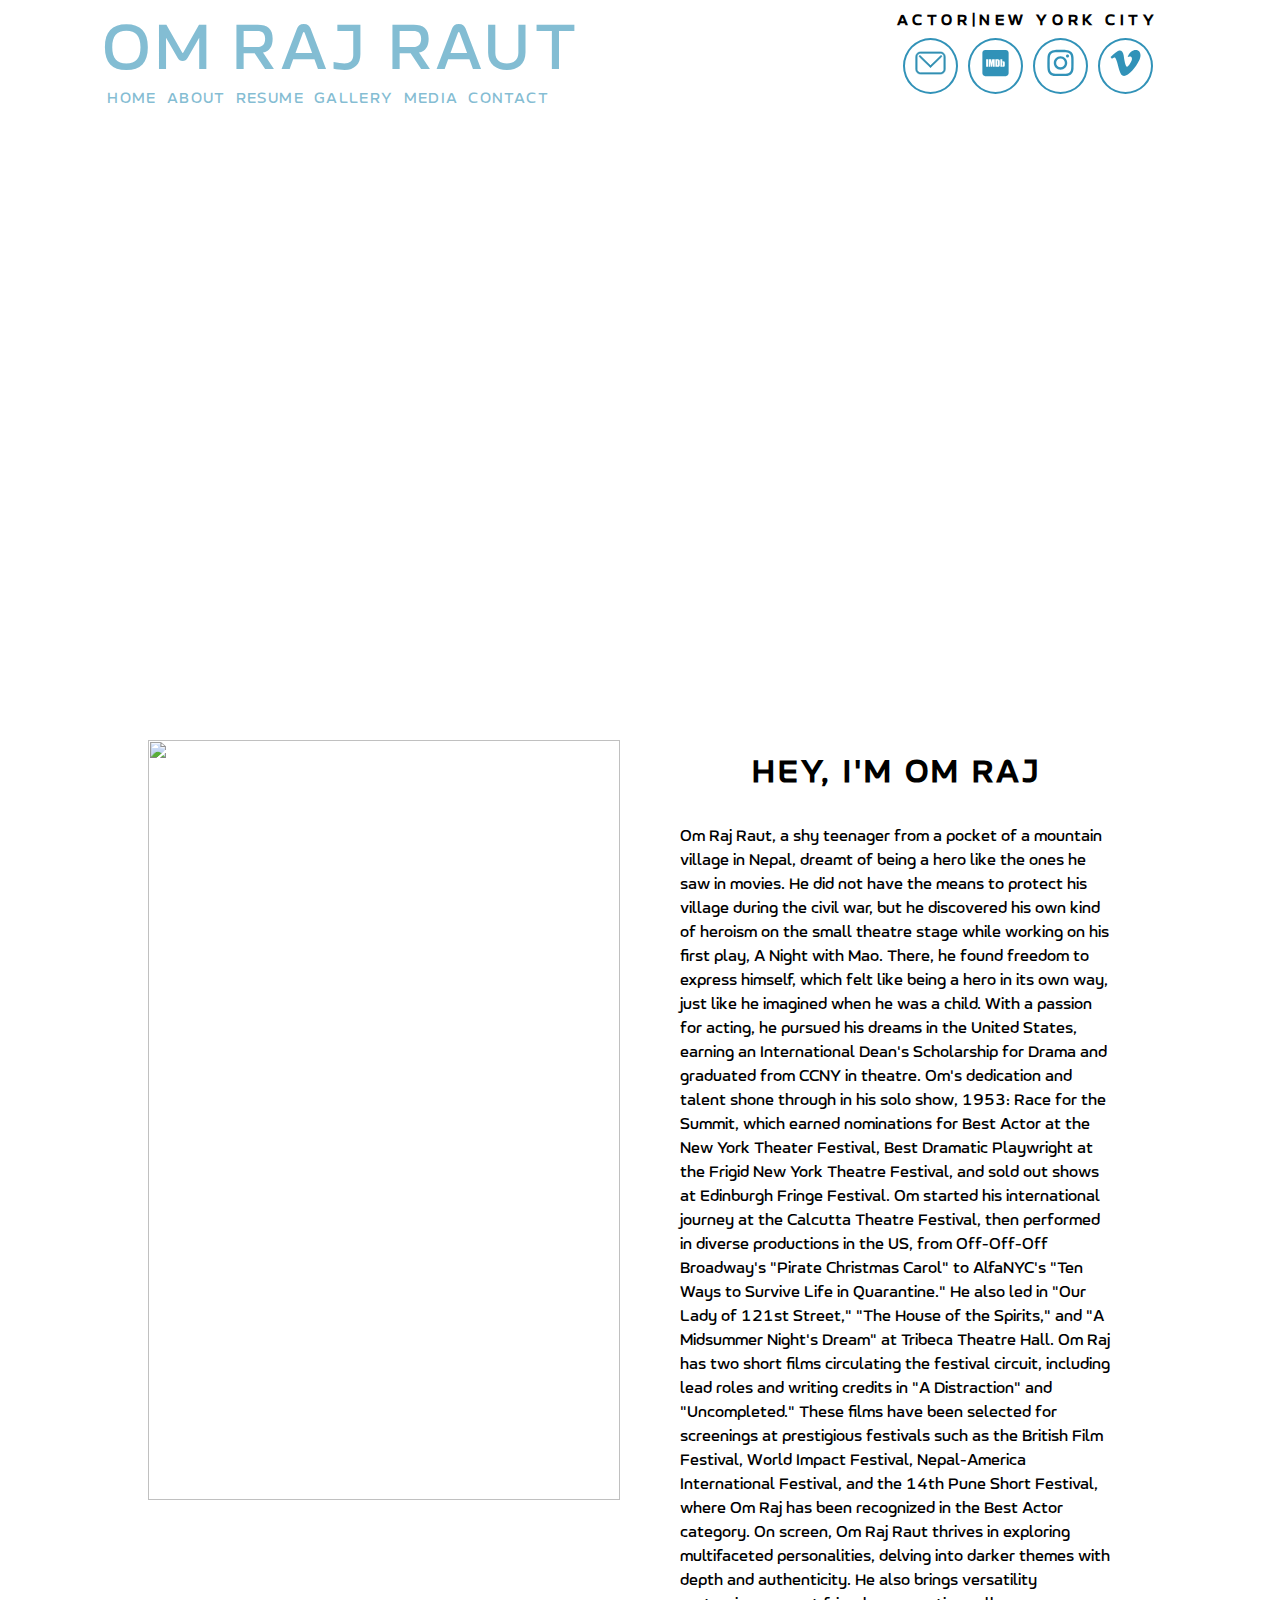
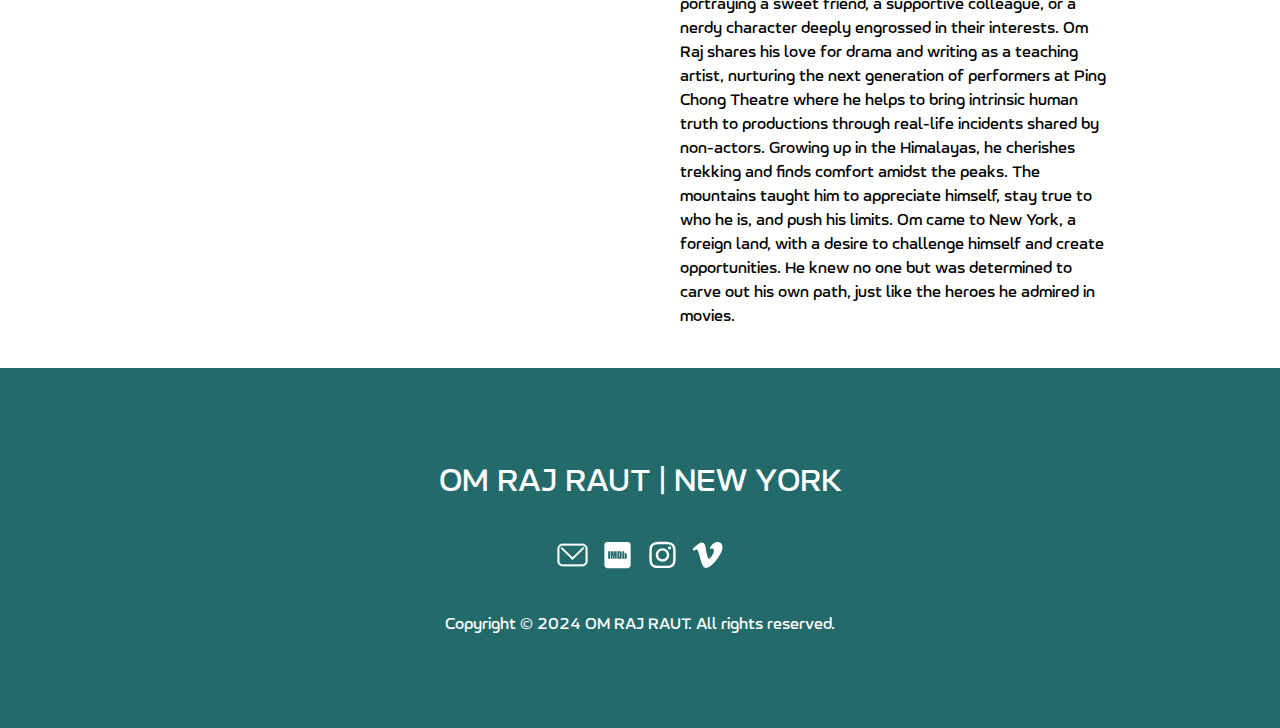
==== commit 9ac93b3a: "new design" ====
--- a/about.html
+++ b/about.html
@@ -8,6 +8,8 @@
 </head>
 <body class="about">
 
+    
+    
     <link rel="stylesheet" href="./assets/style/style.css">
     <header>
         <div class="header-inner">
@@ -47,7 +49,7 @@
             </div>
     
             <div class="right-container">
-                <div class="city-name">NEW YORK CITY</div>
+                <div class="city-name"> ACTOR|NEW YORK CITY</div>
     
                 <div class="links-box">
     
@@ -65,8 +67,8 @@
                                 height="30" width="35" /></a>
                     </div>
                     <div class="img-outer link-social">
-                        <a href="https://resumes.actorsaccess.com/omrajraut "> <img class="link"
-                                src="assets/icons/link_icon.svg" height="30" width="35" /></a>
+                        <a href="https://vimeo.com/user213916117"> <img class="link"
+                                src="assets/icons/vimeo.svg" height="30" width="35" /></a>
                     </div>
                 </div>
             </div>
@@ -121,16 +123,14 @@
     
 
     <div class="about-headshot">
-        <div class="img-container">
-            <img src="/assets/img/headshots/about-headshot.jpg" alt="">
-        </div>
+        <div class="img-container"></div>
     </div>
 
     <div class="about-content">
         <div class="inner">
             <div class="left-section">
                 <div class="img-container">
-                <img src="/assets/img/headshots/resume-headshot.jpg" alt="">
+                <img src="/assets/img/HS-1.jpg" alt="">
                 </div>
             </div>
             <div class="right-section">
@@ -139,26 +139,12 @@
                         <h2>Hey, I'M OM RAJ</h2>
                     </div>
                     <div class="paragraph-content">
-                        Om Raj Raut is a Nepalese actor and writer who was born in Nepal. After performing at
-                        renowned Theatre village Nepal and Kolkata theatre festival India he came to the United
-                        States to study Drama with International Dean's Scholarship in his late teen.
-                        He is a recipient of the Seymour Peck Encouragement award and Curtain Call award
-                        from the City University of New York. With the nomination of best actor at New York
-                        Theater Festival and best dramatic playwriter at Frigid New York Theatre Festival, he
-                        has performed TNC on the air (Theatre for New city) as a solo actor. In addition to that,
-                        he played the lead role in Pirate Christmas Carol with Frank Sanchez Musicals
-                        Production company and another successful lead in an AlfaNYC production, Ten Ways
-                        to Survive Life in Quarantine. He is also a writer of his solo show Under The Rainbow,
-                        1953: Race for the Summit, and a full-length play Marriage License.
-                        He graduated with honors in a Drama major despite learning English as a third
-                        language after Nepali and Hindi and continuing his theatre career. While studying BA in
-                        Theatre at the CUNY, he performed in multiple main productions from Shakespeare to
-                        and contemporary.
-                        His main artistic concern is to bring diverse cultures and intrinsic human truth to the
-                        international audience from his varied background. He feels the lack of representation in
-                        the global platform. He is a proud first-generation college graduate who wants to use his
-                        pioneering spirit and love for the arts towards underserved children and diverse artists
-                        by opening a performing art school in Nepal.
+                        Om Raj Raut, a shy teenager from a pocket of a mountain village in Nepal, dreamt of being a hero like the ones he saw in movies. He did not have the means to protect his village during the civil war, but he discovered his own kind of heroism on the small theatre stage while working on his first play, A Night with Mao. There, he found freedom to express himself, which felt like being a hero in its own way, just like he imagined when he was a child. With a passion for acting, he pursued his dreams in the United States, earning an International Dean's Scholarship for Drama and graduated from CCNY in theatre. 
+                        Om's dedication and talent shone through in his solo show, 1953: Race for the Summit, which earned nominations for Best Actor at the New York Theater Festival, Best Dramatic Playwright at the Frigid New York Theatre Festival, and sold out shows at Edinburgh Fringe Festival. Om started his international journey at the Calcutta Theatre Festival, then performed in diverse productions in the US, from Off-Off-Off Broadway's "Pirate Christmas Carol" to AlfaNYC's "Ten Ways to Survive Life in Quarantine." He also led in "Our Lady of 121st Street," "The House of the Spirits," and "A Midsummer Night's Dream" at Tribeca Theatre Hall.
+                        Om Raj has two short films circulating the festival circuit, including lead roles and writing credits in "A Distraction" and "Uncompleted." These films have been selected for screenings at prestigious festivals such as the British Film Festival, World Impact Festival, Nepal-America International Festival, and the 14th Pune Short Festival, where Om Raj has been recognized in the Best Actor category. On screen, Om Raj Raut thrives in exploring multifaceted personalities, delving into darker themes with depth and authenticity. He also brings versatility portraying a sweet friend, a supportive colleague, or a nerdy character deeply engrossed in their interests.
+                        Om Raj shares his love for drama and writing as a teaching artist, nurturing the next generation of performers at Ping Chong Theatre where he helps to bring intrinsic human truth to productions through real-life incidents shared by non-actors.
+                        Growing up in the Himalayas, he cherishes trekking and finds comfort amidst the peaks. The mountains taught him to appreciate himself, stay true to who he is, and push his limits. Om came to New York, a foreign land, with a desire to challenge himself and create opportunities. He knew no one but was determined to carve out his own path, just like the heroes he admired in movies. 
+                        
                     </div>
                     
                 </div>
@@ -167,8 +153,6 @@
         </div>
 
     </div>
-
-
 
             <footer>
                 <p class="intro-header"> <span>OM</span> RAJ RAUT | NEW <span>YORK</span></p>
@@ -186,11 +170,11 @@
                         <a href="https://www.instagram.com/omraj_raut/"><img src="assets/icons/instagram_icon.svg" height="30" width="35" /></a>
                     </div>
                     <div class="img-outer link-social">
-                        <a href="https://resumes.actorsaccess.com/omrajraut ">                <img class="link" src="assets/icons/link_icon.svg" height="30" width="35" /></a>
+                        <a href="https://vimeo.com/user213916117"> <img class="link"
+                            src="assets/icons/vimeo.svg" height="30" width="35" /></a>
                     </div>
                 </div>
-                <p class="intro"> Copyright © 2022 OM RAJ RAUT. All rights reserved.</p>
-        
+                <p class="intro"> Copyright © 2024 OM RAJ RAUT. All rights reserved.</p>        
             </footer>
 
    
--- a/assets/style/style.css
+++ b/assets/style/style.css
@@ -2,129 +2,105 @@
   font-family: avenir;
   src: url("/assets/fonts/avenir_ff/AvenirLTStd-Book.otf") format("opentype");
 }
-
 @font-face {
   font-family: avenir-book;
   src: url("/assets/fonts/avenir_ff/AvenirLTStd-Book.otf") format("opentype");
 }
-
 @font-face {
   font-family: avenir-roman;
   src: url("/assets/fonts/avenir_ff/AvenirLTStd-Roman.otf") format("opentype");
 }
-
 @fonts-face {
   font-family: futura;
   src: url("/assets/fonts/futura/Futura-CondensedLight.otf") format("opentype");
 }
-
 @font-face {
   font-family: literal;
   src: url("/assets/fonts/literal/Literal_Regular.otf") format("opentype");
 }
-
+@font-face {
+  font-family: lt_wave;
+  src: url("/assets/fonts/lt_wave/LTWaveText-Medium.otf") format("opentype");
+}
 *, html {
   padding: 0;
   margin: 0;
-  -webkit-box-sizing: border-box;
-          box-sizing: border-box;
-  font-family: avenir-book;
+  box-sizing: border-box;
+  font-family: lt_wave;
 }
 
 header {
   position: absolute;
   width: 100%;
-  display: -webkit-box;
-  display: -ms-flexbox;
-  display: flex;
-  -webkit-box-pack: justify;
-      -ms-flex-pack: justify;
-          justify-content: space-between;
-}
-
+  display: flex;
+  justify-content: space-between;
+}
 header .header-inner {
   width: 100%;
   max-width: 1500px;
-  color: black;
   font-size: 19px;
   letter-spacing: 1.2em;
   margin: 0 auto;
-  display: -webkit-box;
-  display: -ms-flexbox;
-  display: flex;
-  -webkit-box-pack: justify;
-      -ms-flex-pack: justify;
-          justify-content: space-between;
-}
-
+  display: flex;
+  justify-content: space-between;
+}
 header .header-inner .left-container {
   margin-left: 8%;
 }
-
 header .header-inner .left-container .header-name {
   font-family: literal;
   font-style: normal;
   font-size: 3.5em;
-  letter-spacing: -.05em;
+  letter-spacing: 0.05em;
   text-transform: uppercase;
 }
-
 header .header-inner .left-container .header-name a {
   text-decoration: none;
 }
-
 header .header-inner .left-container nav ul {
-  display: -webkit-box;
-  display: -ms-flexbox;
   display: flex;
   list-style-type: none;
   width: auto;
-  font-size: .8em;
+  font-size: 0.8em;
   text-transform: uppercase;
-  letter-spacing: .05em;
+  letter-spacing: 0.09em;
   font-weight: 300;
 }
-
 header .header-inner .left-container nav ul li {
   text-decoration: none;
   padding: 0 5px;
 }
-
 header .header-inner .left-container nav ul li a {
   text-decoration: none;
   color: black;
 }
-
 header .header-inner .left-container nav ul li a:hover {
-  color: #6db9b3;
-}
-
+  color: rgb(109, 185, 179);
+}
 header .header-inner .right-container {
   margin-right: 8%;
   padding: 1% 0;
   width: 20%;
   min-width: 300px;
-  display: -webkit-box;
-  display: -ms-flexbox;
-  display: flex;
-  -webkit-box-orient: vertical;
-  -webkit-box-direction: normal;
-      -ms-flex-direction: column;
-          flex-direction: column;
-  -ms-flex-pack: distribute;
-      justify-content: space-around;
-}
-
+  display: flex;
+  flex-direction: column;
+  justify-content: space-around;
+}
+header .header-inner .right-container .city-name {
+  font-size: 0.8em;
+  letter-spacing: 0.3em;
+  line-height: 1em;
+  padding: 0 10px;
+  text-align: center;
+  font-weight: 700;
+  width: 100%;
+}
 header .header-inner .right-container .links-box {
-  display: -webkit-box;
-  display: -ms-flexbox;
-  display: flex;
-  width: 100%;
-  -ms-flex-pack: distribute;
-      justify-content: space-around;
+  display: flex;
+  width: 100%;
+  justify-content: space-around;
   padding: 5px 20px;
 }
-
 header .header-inner .right-container .links-box .img-outer {
   border-radius: 50%;
   padding: 8px;
@@ -133,34 +109,16 @@
   display: inline-block;
   font-size: 21px;
 }
-
 header .header-inner .right-container .links-box .img-outer img {
   min-width: 25;
   min-height: 30;
 }
 
-header .header-inner .right-container .city-name {
-  font-size: 21px;
-  letter-spacing: .3em;
-  line-height: 1em;
-  padding: 0 10px;
-  text-align: center;
-  font-weight: 700;
-}
-
 .header-mobile, .nav-button, .nav-mobile {
   display: none;
 }
 
 @media only screen and (max-width: 640px) {
-  @-webkit-keyframes slide-in {
-    from {
-      margin-left: -100vw;
-    }
-    to {
-      margin-left: 0;
-    }
-  }
   @keyframes slide-in {
     from {
       margin-left: -100vw;
@@ -179,21 +137,15 @@
     left: 0;
     height: 10vh;
     width: 100vw;
-    display: -webkit-box;
-    display: -ms-flexbox;
     display: flex;
-    -webkit-box-pack: center;
-        -ms-flex-pack: center;
-            justify-content: center;
-    -webkit-box-align: center;
-        -ms-flex-align: center;
-            align-items: center;
+    justify-content: center;
+    align-items: center;
   }
   .header-mobile a {
     text-decoration: none;
     color: white;
     font-size: 2em;
-    letter-spacing: .2em;
+    letter-spacing: 0.2em;
   }
   .nav-button, .header-mobile {
     background-color: rgba(13, 13, 20, 0.8);
@@ -205,15 +157,9 @@
     left: 0;
     height: 10vh;
     width: 100vw;
-    display: -webkit-box;
-    display: -ms-flexbox;
     display: flex;
-    -webkit-box-pack: center;
-        -ms-flex-pack: center;
-            justify-content: center;
-    -webkit-box-align: center;
-        -ms-flex-align: center;
-            align-items: center;
+    justify-content: center;
+    align-items: center;
     cursor: pointer;
   }
   .nav-button img {
@@ -222,10 +168,8 @@
   }
   .nav-mobile {
     position: fixed;
-    -webkit-animation-name: slide-in;
-            animation-name: slide-in;
-    -webkit-animation-duration: 2s;
-            animation-duration: 2s;
+    animation-name: slide-in;
+    animation-duration: 2s;
     height: 100vh;
     width: 100vw;
     z-index: 1;
@@ -237,15 +181,9 @@
   }
   .nav-mobile .navbar-mob-options ul {
     height: 60vh;
-    display: -webkit-box;
-    display: -ms-flexbox;
     display: flex;
-    -ms-flex-pack: distribute;
-        justify-content: space-around;
-    -webkit-box-orient: vertical;
-    -webkit-box-direction: normal;
-        -ms-flex-direction: column;
-            flex-direction: column;
+    justify-content: space-around;
+    flex-direction: column;
     padding: 30px;
     list-style-type: none;
   }
@@ -254,7 +192,7 @@
     text-transform: uppercase;
     text-decoration: none;
     font-size: 2em;
-    letter-spacing: .2em;
+    letter-spacing: 0.2em;
   }
   .nav-mobile .close-sec {
     width: 10vw;
@@ -262,15 +200,9 @@
   }
   .nav-mobile .close-sec .close-btn-wrapper {
     height: 10vh;
-    display: -webkit-box;
-    display: -ms-flexbox;
     display: flex;
-    -webkit-box-pack: center;
-        -ms-flex-pack: center;
-            justify-content: center;
-    -webkit-box-align: center;
-        -ms-flex-align: center;
-            align-items: center;
+    justify-content: center;
+    align-items: center;
     background-color: rgba(16, 85, 90, 0.8);
     cursor: pointer;
   }
@@ -279,52 +211,34 @@
     width: 50%;
   }
 }
-
 /*----------------------footer----------------------*/
 footer {
   font-family: avenir-Book;
-  background-color: #236b6b;
+  background-color: rgb(35, 107, 107);
   text-align: center;
   height: 40vh;
   width: 100%;
-  -webkit-box-align: center;
-      -ms-flex-align: center;
-          align-items: center;
-  display: -webkit-box;
-  display: -ms-flexbox;
-  display: flex;
-  -webkit-box-orient: vertical;
-  -webkit-box-direction: normal;
-      -ms-flex-direction: column;
-          flex-direction: column;
-  -ms-flex-pack: distribute;
-      justify-content: space-around;
+  align-items: center;
+  display: flex;
+  flex-direction: column;
+  justify-content: space-around;
   padding: 5% 0;
   color: white;
 }
-
 footer .intro {
   padding: 20px;
 }
-
 footer .intro-header {
   padding: 20px;
   font-size: 2em;
 }
-
 footer .links-box {
   z-index: 0;
-  display: -webkit-box;
-  display: -ms-flexbox;
-  display: flex;
-  -webkit-box-pack: center;
-      -ms-flex-pack: center;
-          justify-content: center;
+  display: flex;
+  justify-content: center;
   width: 25%;
-  -webkit-filter: invert(99%) sepia(1%) saturate(2328%) hue-rotate(135deg) brightness(118%) contrast(100%);
-          filter: invert(99%) sepia(1%) saturate(2328%) hue-rotate(135deg) brightness(118%) contrast(100%);
-}
-
+  filter: invert(99%) sepia(1%) saturate(2328%) hue-rotate(135deg) brightness(118%) contrast(100%);
+}
 footer .links-box .link-social {
   padding: 0 5px;
 }
@@ -333,22 +247,14 @@
 .home .homepage-headshot {
   height: 100vh;
   width: 100%;
-  display: -webkit-box;
-  display: -ms-flexbox;
-  display: flex;
-  -webkit-box-pack: center;
-      -ms-flex-pack: center;
-          justify-content: center;
-  -webkit-box-align: center;
-      -ms-flex-align: center;
-          align-items: center;
-}
-
+  display: flex;
+  justify-content: center;
+  align-items: center;
+}
 .home .homepage-headshot .img-container {
   width: 100vw;
   height: 100vh;
 }
-
 .home .homepage-headshot .img-container img {
   width: 100%;
   height: 100%;
@@ -358,110 +264,78 @@
 
 /* ----------------- Header specific style for HOME -------------- */
 .home header .right-container .links-box .link-social {
-  -webkit-filter: invert(99%) sepia(1%) saturate(2328%) hue-rotate(135deg) brightness(118%) contrast(100%);
-          filter: invert(99%) sepia(1%) saturate(2328%) hue-rotate(135deg) brightness(118%) contrast(100%);
-}
-
+  filter: invert(75%) sepia(24%) saturate(748%) hue-rotate(164deg) brightness(95%) contrast(92%);
+}
 .home header a {
-  color: white;
-}
-
+  color: rgb(107, 195, 222);
+}
 .home header .left-container nav ul li a {
-  color: white;
-}
-
+  color: rgb(107, 195, 222);
+}
 .home header .right-container .city-name {
-  color: white;
+  color: rgb(107, 195, 222);
 }
 
 /*----------------------About----------------------*/
 .about header .right-container .links-box .link-social {
-  -webkit-filter: invert(60%) sepia(16%) saturate(1689%) hue-rotate(151deg) brightness(81%) contrast(93%);
-          filter: invert(60%) sepia(16%) saturate(1689%) hue-rotate(151deg) brightness(81%) contrast(93%);
-}
-
+  filter: invert(60%) sepia(16%) saturate(1689%) hue-rotate(151deg) brightness(81%) contrast(93%);
+}
 .about header a {
-  color: #3291b69a;
-}
-
+  color: rgba(50, 145, 182, 0.6039215686);
+}
 .about header .left-container nav ul li a {
-  color: #3291b69a;
-}
-
+  color: rgba(50, 145, 182, 0.6039215686);
+}
 .about header .right-cont168b5aainer .city-name {
-  color: #224d5e9a;
+  color: rgba(34, 77, 94, 0.6039215686);
 }
 
 .about {
   min-height: 100vh;
 }
-
 .about .about-headshot {
   height: 80vh;
   width: 100%;
-  display: -webkit-box;
-  display: -ms-flexbox;
-  display: flex;
-  -webkit-box-pack: center;
-      -ms-flex-pack: center;
-          justify-content: center;
-  -webkit-box-align: center;
-      -ms-flex-align: center;
-          align-items: center;
-}
-
+  display: flex;
+  justify-content: center;
+  align-items: center;
+}
 .about .about-headshot .img-container {
   width: 100vw;
   height: 100%;
   overflow: hidden;
-}
-
-.about .about-headshot .img-container img {
-  width: 100%;
-  height: 100%;
-  -o-object-fit: cover;
-     object-fit: cover;
-}
-
+  background-image: url("/assets/img/headshots/about-headshot.jpg");
+  background-size: cover;
+  background-repeat: no-repeat;
+  background-attachment: fixed;
+  background-position: center;
+}
 .about .about-content {
   min-height: 100vh;
-  display: -webkit-box;
-  display: -ms-flexbox;
-  display: flex;
-  -webkit-box-pack: center;
-      -ms-flex-pack: center;
-          justify-content: center;
-  -webkit-box-align: center;
-      -ms-flex-align: center;
-          align-items: center;
+  display: flex;
+  justify-content: center;
+  align-items: center;
   overflow: hidden;
 }
-
 .about .about-content .inner {
-  display: -webkit-box;
-  display: -ms-flexbox;
-  display: flex;
-  max-width: 1000px;
-}
-
+  display: flex;
+  max-width: 80vw;
+}
 .about .about-content .left-section {
   max-height: 800px;
   padding: 20px;
   width: 50%;
 }
-
 .about .about-content .left-section .img-container {
   height: 100%;
   width: 100%;
 }
-
 .about .about-content .left-section .img-container img {
   width: 100%;
   height: 100%;
   -o-object-fit: cover;
      object-fit: cover;
 }
-
 .about .about-content .right-section {
   width: 50%;
   height: 100%;
@@ -469,20 +343,12 @@
   line-height: 1.5em;
   padding: 20px;
 }
-
 .about .about-content .right-section .about-paragraph .paragraph-title {
   width: 100%;
-  display: -webkit-box;
-  display: -ms-flexbox;
-  display: flex;
-  -webkit-box-pack: center;
-      -ms-flex-pack: center;
-          justify-content: center;
-  -webkit-box-align: center;
-      -ms-flex-align: center;
-          align-items: center;
-}
-
+  display: flex;
+  justify-content: center;
+  align-items: center;
+}
 .about .about-content .right-section .about-paragraph .paragraph-title h2 {
   text-align: center;
   padding: 20px 5px;
@@ -491,17 +357,13 @@
   font-size: 2em;
   letter-spacing: 3px;
 }
-
 .about .about-content .right-section .about-paragraph .paragraph-content {
   padding: 20px;
 }
 
 @media only screen and (max-width: 640px) {
   .about-content .inner {
-    -webkit-box-orient: vertical;
-    -webkit-box-direction: normal;
-        -ms-flex-direction: column;
-            flex-direction: column;
+    flex-direction: column;
   }
   .about-content .inner .left-section {
     margin-bottom: 50px;
@@ -510,290 +372,199 @@
     width: 100%;
   }
 }
-
 /*----------------------Resume----------------------*/
 .resume header {
   width: 100%;
   position: relative;
-}
-
+  color: rgba(255, 255, 255, 0.825);
+  background-color: rgb(40, 87, 174);
+}
 .resume header a {
-  color: black;
-}
-
+  color: rgba(255, 255, 255, 0.825);
+}
 .resume header .left-container nav ul li a {
   text-decoration: none;
-  color: black;
+  color: rgba(255, 255, 255, 0.825);
+}
+.resume header .right-container .links-box .link-social {
+  filter: invert(100%) brightness(100%);
+  opacity: 0.825;
 }
 
 .resume {
   min-height: 100vh;
   width: 100%;
 }
-
 .resume .container {
-  display: -webkit-box;
-  display: -ms-flexbox;
-  display: flex;
-  -webkit-box-pack: center;
-      -ms-flex-pack: center;
-          justify-content: center;
-  -webkit-box-orient: vertical;
-  -webkit-box-direction: normal;
-      -ms-flex-direction: column;
-          flex-direction: column;
-  -webkit-box-align: center;
-      -ms-flex-align: center;
-          align-items: center;
-}
-
+  display: flex;
+  justify-content: center;
+  flex-direction: column;
+  align-items: center;
+}
+.resume .container .top {
+  width: 100vw;
+}
+.resume .container .top .title {
+  text-align: center;
+  width: 100%;
+  padding: 5vh;
+  background-color: rgb(40, 87, 174);
+  color: white;
+}
+.resume .container .top .title h2 {
+  letter-spacing: 0.3em;
+  font-size: 4em;
+}
+.resume .container .top .subtitle {
+  display: flex;
+  flex-direction: column;
+  align-items: center;
+  padding: 20px;
+}
+.resume .container .top .subtitle .social-links-tray {
+  padding: 20px;
+  display: flex;
+}
+.resume .container .top .subtitle .social-links-tray .socials-wrapper-item {
+  display: flex;
+  align-items: center;
+}
+.resume .container .top .subtitle .social-links-tray .socials-wrapper-item a {
+  height: 4em;
+  margin: 1em;
+  min-width: 200px;
+  border: 1px solid black;
+  display: flex;
+  align-items: center;
+  justify-content: center;
+  border-radius: 5px;
+}
+.resume .container .top .subtitle .social-links-tray .socials-wrapper-item img {
+  height: 100%;
+  padding: 0.5em;
+}
 .resume .container .inner {
   width: 80%;
   max-width: 1500px;
 }
-
-.resume .container .inner .title {
-  text-align: center;
-  width: 100%;
-  margin-top: 50px;
-}
-
-.resume .container .inner .title hr {
-  margin: 30px auto;
-  margin-bottom: 30px;
-  max-width: 1500px;
-  border: 1px #71724d solid;
-}
-
-.resume .container .inner .title h2 {
-  letter-spacing: 0.3em;
-  font-size: 4em;
-}
-
-.resume .container .inner .title span {
-  margin-bottom: 100px;
-}
-
 .resume .container .inner .main {
-  margin-top: 5vh;
-  display: -webkit-box;
-  display: -ms-flexbox;
-  display: flex;
-}
-
+  margin: 5vh;
+  display: flex;
+}
 .resume .container .inner .main .left-div, .resume .container .inner .main .right-div {
   width: 50%;
-  display: -webkit-box;
-  display: -ms-flexbox;
-  display: flex;
-  -webkit-box-pack: center;
-      -ms-flex-pack: center;
-          justify-content: center;
-  -webkit-box-orient: vertical;
-  -webkit-box-direction: normal;
-      -ms-flex-direction: column;
-          flex-direction: column;
-}
-
+  display: flex;
+  justify-content: center;
+  flex-direction: column;
+}
 .resume .container .inner .main .img-container {
   height: 110vh;
   width: 100%;
 }
-
 .resume .container .inner .main .img-container img {
-  height: 100%;
+  height: auto;
   width: 100%;
   -o-object-fit: cover;
      object-fit: cover;
-}
-
+  max-height: 100vh;
+}
 .resume .container .inner .main .button-container {
   padding-top: 20px;
   width: 100%;
-  display: -webkit-box;
-  display: -ms-flexbox;
-  display: flex;
-  -webkit-box-pack: center;
-      -ms-flex-pack: center;
-          justify-content: center;
-}
-
+  display: flex;
+  justify-content: center;
+}
 .resume .container .inner .main .button {
   padding: 20px;
   letter-spacing: 0.15em;
-  background-color: rgba(190, 70, 33, 0.685);
+  background-color: rgb(40, 87, 174);
   color: white;
   cursor: pointer;
   border: none;
   text-decoration: none;
 }
 
-.resume .under-main {
-  width: 100%;
-  display: -webkit-box;
-  display: -ms-flexbox;
-  display: flex;
-  -webkit-box-orient: vertical;
-  -webkit-box-direction: normal;
-      -ms-flex-direction: column;
-          flex-direction: column;
-  -webkit-box-pack: center;
-      -ms-flex-pack: center;
-          justify-content: center;
-  -webkit-box-align: center;
-      -ms-flex-align: center;
-          align-items: center;
-  padding: 100px 0;
-}
-
-.resume .under-main .social-links {
-  margin-bottom: 5vh;
-  display: -webkit-box;
-  display: -ms-flexbox;
-  display: flex;
-  -webkit-box-pack: center;
-      -ms-flex-pack: center;
-          justify-content: center;
-  -webkit-box-align: center;
-      -ms-flex-align: center;
-          align-items: center;
-}
-
-.resume .under-main .social-links img {
-  width: 200px;
-  padding: 20px;
-}
-
 @media only screen and (max-width: 640px) {
   .resume .container .inner .main {
-    -webkit-box-orient: vertical;
-    -webkit-box-direction: reverse;
-        -ms-flex-direction: column-reverse;
-            flex-direction: column-reverse;
-  }
-  .resume .container .inner .main .left-section {
-    margin-bottom: 50px;
-  }
-  .resume .container .inner .main .left-div {
-    margin-bottom: 5vh;
+    flex-direction: column-reverse;
   }
   .resume .container .inner .main .left-div, .resume .container .inner .main .right-div {
+    display: flex;
+    justify-content: space-evenly;
     width: 100%;
   }
-}
-
+  .resume .container .inner .main .left-div .img-container, .resume .container .inner .main .right-div .img-container {
+    height: auto;
+  }
+  .resume .container .inner .main .left-div .button-container, .resume .container .inner .main .right-div .button-container {
+    display: flex;
+    justify-content: center;
+    align-items: center;
+  }
+}
 .gallery header .right-container .links-box .link-social {
-  -webkit-filter: invert(60%) sepia(16%) saturate(1689%) hue-rotate(151deg) brightness(81%) contrast(93%);
-          filter: invert(60%) sepia(16%) saturate(1689%) hue-rotate(151deg) brightness(81%) contrast(93%);
-}
-
+  filter: invert(99%) sepia(1%) saturate(2328%) hue-rotate(135deg) brightness(118%) contrast(100%);
+}
 .gallery header {
-  color: #3291b69a;
-}
-
+  color: white;
+}
 .gallery header a {
-  color: #3291b69a;
-}
-
+  color: white;
+}
 .gallery header .left-container nav ul li a {
-  color: #3291b69a;
-}
-
-.gallery header .right-container .city-name {
-  color: white !important;
+  color: white;
 }
 
 .gallery {
   min-height: 100vh;
 }
-
 .gallery .gallery-headshot {
   height: 80vh;
   width: 100%;
-  display: -webkit-box;
-  display: -ms-flexbox;
-  display: flex;
-  -webkit-box-pack: center;
-      -ms-flex-pack: center;
-          justify-content: center;
-  -webkit-box-align: center;
-      -ms-flex-align: center;
-          align-items: center;
-}
-
+  display: flex;
+  justify-content: center;
+  align-items: center;
+}
 .gallery .gallery-headshot .img-container {
-  display: -webkit-box;
-  display: -ms-flexbox;
-  display: flex;
   width: 100vw;
   height: 100%;
   overflow: hidden;
-}
-
-.gallery .gallery-headshot .img-container img {
-  width: 100%;
-  height: 100%;
-  -o-object-fit: cover;
-     object-fit: cover;
-}
-
+  background-image: url("/assets/img/editorial/editorial-5.jpg");
+  background-size: cover;
+  background-repeat: no-repeat;
+  background-attachment: fixed;
+  background-position: center;
+}
 .gallery .gallery-content {
   margin-bottom: 20vh;
 }
-
-.gallery .gallery-content .title {
+.gallery .gallery-content .headshots .title, .gallery .gallery-content .editorial-shots .title, .gallery .gallery-content .production-shots .title {
   width: 100;
   height: 15vh;
-  display: -webkit-box;
-  display: -ms-flexbox;
-  display: flex;
-  -ms-flex-pack: distribute;
-      justify-content: space-around;
-  -webkit-box-orient: vertical;
-  -webkit-box-direction: normal;
-      -ms-flex-direction: column;
-          flex-direction: column;
-  -webkit-box-align: center;
-      -ms-flex-align: center;
-          align-items: center;
+  display: flex;
+  justify-content: space-around;
+  flex-direction: column;
+  align-items: center;
   padding: 2vh 0;
-}
-
-.gallery .gallery-content .inner {
-  width: 100%;
-  display: -webkit-box;
-  display: -ms-flexbox;
-  display: flex;
-  -webkit-box-pack: center;
-      -ms-flex-pack: center;
-          justify-content: center;
-}
-
-.gallery .gallery-content .inner .headshots img {
-  width: 25%;
-}
-
-.gallery .gallery-content .inner .editorials img {
-  width: 25%;
-}
-
-.gallery .gallery-content .inner .headshots, .gallery .gallery-content .inner .editorials {
-  padding: 0 80px;
-  width: 80vw;
-  display: -webkit-box;
-  display: -ms-flexbox;
-  display: flex;
-  -webkit-box-pack: center;
-      -ms-flex-pack: center;
-          justify-content: center;
-  -ms-flex-wrap: wrap;
-      flex-wrap: wrap;
-}
-
-.gallery .gallery-content .inner .headshots img, .gallery .gallery-content .inner .editorials img {
-  height: 300px;
+  color: rgb(21, 72, 130);
+}
+.gallery .gallery-content .headshots .inner, .gallery .gallery-content .editorial-shots .inner, .gallery .gallery-content .production-shots .inner {
+  height: 40v;
+  display: flex;
+  flex-direction: column;
+  align-items: center;
+}
+.gallery .gallery-content .headshots .inner .top .bottom, .gallery .gallery-content .editorial-shots .inner .top .bottom, .gallery .gallery-content .production-shots .inner .top .bottom {
+  display: flex;
+  gap: 10px;
+}
+.gallery .gallery-content .headshots .inner .flex-item, .gallery .gallery-content .editorial-shots .inner .flex-item, .gallery .gallery-content .production-shots .inner .flex-item {
+  width: 250px; /* Set a fixed width for the images */
+  height: 300px; /* Set a fixed height for the images */
+  flex: 4;
   -o-object-fit: cover;
-     object-fit: cover;
+     object-fit: cover; /* Ensure images cover the available space without distortion */
+  max-width: 100%;
 }
 
 @media only screen and (max-width: 640px) {
@@ -805,282 +576,213 @@
     width: 50%;
   }
 }
-
+.media header {
+  width: 100%;
+  position: relative;
+  color: rgba(255, 255, 255, 0.825);
+  background-color: rgb(40, 87, 174);
+}
 .media header a {
-  color: black;
+  color: rgba(255, 255, 255, 0.825);
+}
+.media header .left-container nav ul li a {
+  text-decoration: none;
+  color: rgba(255, 255, 255, 0.825);
+}
+.media header .right-container .links-box .link-social {
+  filter: invert(100%) brightness(100%);
+  opacity: 0.825;
 }
 
 .media {
   height: 100vh;
 }
-
 .media .container {
-  display: -webkit-box;
-  display: -ms-flexbox;
-  display: flex;
-  -webkit-box-pack: center;
-      -ms-flex-pack: center;
-          justify-content: center;
-  -webkit-box-orient: vertical;
-  -webkit-box-direction: normal;
-      -ms-flex-direction: column;
-          flex-direction: column;
-  -webkit-box-align: center;
-      -ms-flex-align: center;
-          align-items: center;
+  display: flex;
+  justify-content: center;
+  flex-direction: column;
+  align-items: center;
   margin-bottom: 10vh;
 }
-
-.media .container .inner {
-  margin-top: 20vh;
+.media .container .top {
+  width: 100vw;
+}
+.media .container .top .title {
+  text-align: center;
+  width: 100%;
+  padding: 5vh;
+  background-color: rgb(40, 87, 174);
+  color: white;
+}
+.media .container .top .title h2 {
+  letter-spacing: 0.3em;
+  font-size: 3em;
+}
+.media .container .top .subtitle {
+  display: flex;
+  flex-direction: column;
+  align-items: center;
+  padding: 3em;
+  letter-spacing: 0.3em;
+}
+.media .container .wrapper-1 {
   width: 80%;
   max-width: 1500px;
 }
-
-.media .container .inner .title {
-  text-align: center;
-  width: 100%;
-  margin-top: 50px;
-}
-
-.media .container .inner .title hr {
-  margin: 20px auto;
-  margin-bottom: 20px;
-  max-width: 1500px;
-  border: 1px #71724d solid;
-}
-
-.media .container .inner .title h2 {
-  font-size: 4em;
-  letter-spacing: 0.3em;
-}
-
-.media .container .inner .title h3 {
-  font-size: 2em;
-  letter-spacing: 0.2em;
-}
-
-.media .container .inner .title span {
-  margin-bottom: 100px;
-}
-
-.media .container .inner .main {
-  padding-top: 100px;
-  width: 100%;
-  height: 100%;
-}
-
-.media .container .inner .main .vid-container {
-  height: 70vh;
-}
-
-.contact header a {
-  color: black;
-}
-
-.contact {
-  height: 100vh;
-}
-
-.contact .container {
-  display: -webkit-box;
-  display: -ms-flexbox;
-  display: flex;
-  -webkit-box-pack: center;
-      -ms-flex-pack: center;
-          justify-content: center;
-  -webkit-box-orient: vertical;
-  -webkit-box-direction: normal;
-      -ms-flex-direction: column;
-          flex-direction: column;
-  -webkit-box-align: center;
-      -ms-flex-align: center;
-          align-items: center;
-  margin-bottom: 10vh;
-}
-
-.contact .container .inner {
-  margin-top: 20vh;
+.media .container .wrapper-1 .main {
+  width: 100%;
+  height: 100%;
+  display: flex;
+  justify-content: center;
+  align-items: center;
+}
+.media .container .wrapper-1 .main .vid-container {
+  height: 60vh;
+  width: 50vw;
+}
+.media .container .wrapper-2 {
+  padding: 2em;
   width: 80%;
   max-width: 1500px;
 }
-
-.contact .container .inner .title {
+.media .container .wrapper-2 .clips-title {
+  display: flex;
+  flex-direction: column;
+  align-items: center;
+  padding: 3em;
+  letter-spacing: 0.3em;
+}
+.media .container .wrapper-2 .clips {
+  display: flex;
+  flex-direction: row;
+  width: 100%;
+  justify-content: center;
+  gap: 10px;
+}
+.media .container .wrapper-2 .clips .clip-item {
+  width: 100%;
+  display: flex;
+  justify-content: center;
+  align-items: center;
+  flex-direction: column;
+}
+.media .container .wrapper-2 .clips .clip-item iframe, .media .container .wrapper-2 .clips .clip-item p {
+  display: flex;
+  justify-content: center;
+  align-items: center;
+  padding: 1em;
+}
+
+.contact header {
+  width: 100%;
+  position: relative;
+  color: rgba(255, 255, 255, 0.825);
+  background-color: rgb(40, 87, 174);
+}
+.contact header a {
+  color: rgba(255, 255, 255, 0.825);
+}
+.contact header .left-container nav ul li a {
+  text-decoration: none;
+  color: rgba(255, 255, 255, 0.825);
+}
+.contact header .right-container .links-box .link-social {
+  filter: invert(100%) brightness(100%);
+  opacity: 0.825;
+}
+
+.contact {
+  min-height: 100vh;
+  width: 100%;
+}
+.contact .container {
+  display: flex;
+  justify-content: center;
+  flex-direction: column;
+  align-items: center;
+}
+.contact .container .top {
+  width: 100vw;
+}
+.contact .container .top .title {
   text-align: center;
   width: 100%;
-  margin-top: 50px;
-}
-
-.contact .container .inner .title hr {
-  margin: 20px auto;
-  margin-bottom: 20px;
+  padding: 5vh;
+  background-color: rgb(40, 87, 174);
+  color: white;
+}
+.contact .container .top .title h2 {
+  letter-spacing: 0.3em;
+  font-size: 3em;
+}
+.contact .container .inner {
+  width: 80%;
   max-width: 1500px;
-  border: 1px #71724d solid;
-}
-
-.contact .container .inner .title h2 {
-  font-size: 4em;
-  letter-spacing: 0.3em;
-  text-transform: uppercase;
-}
-
-.contact .container .inner .title h3 {
-  font-size: 2em;
-  letter-spacing: 0.2em;
-  text-transform: uppercase;
-}
-
-.contact .container .inner .title h4 {
-  padding: 40px 20px;
-}
-
-.contact .container .inner .title span {
-  margin-bottom: 100px;
-}
-
-.contact .container .inner .title button {
-  padding: 20px;
-  letter-spacing: 0.15em;
-  background-color: rgba(51, 143, 127, 0.685);
-  color: white;
-  cursor: pointer;
-  border: none;
-  text-decoration: none;
-  margin-bottom: 50px;
-}
-
+}
 .contact .container .inner .main {
-  min-height: 65vh;
-  max-height: 70vh;
-  display: -webkit-box;
-  display: -ms-flexbox;
-  display: flex;
-  -webkit-box-pack: center;
-      -ms-flex-pack: center;
-          justify-content: center;
-  -webkit-box-align: center;
-      -ms-flex-align: center;
-          align-items: center;
-}
-
+  padding: 5vh;
+  display: flex;
+  justify-content: center;
+  align-items: center;
+}
 .contact .container .inner .main .contact-photo {
-  width: 25vw;
-}
-
+  width: 40vw;
+}
 .contact .container .inner .main .contact-photo .img-container {
   height: 70vh;
-  width: 100%;
-}
-
+  max-width: 40vw;
+}
 .contact .container .inner .main .contact-photo .img-container img {
   height: 100%;
   width: 100%;
   -o-object-fit: cover;
      object-fit: cover;
 }
-
-.contact .container .inner .main .contact-form-wrapper {
+.contact .container .inner .main .bio {
+  position: relative;
   height: 70vh;
-  width: 50%;
-  display: -webkit-box;
-  display: -ms-flexbox;
-  display: flex;
-  -webkit-box-pack: center;
-      -ms-flex-pack: center;
-          justify-content: center;
-  -webkit-box-align: center;
-      -ms-flex-align: center;
-          align-items: center;
-}
-
-.contact .container .inner .main .contact-form-wrapper .form {
+  display: flex;
+  align-items: center;
+  text-align: center;
+}
+.contact .container .inner .main .bio .bio-tittle {
+  position: absolute;
+  color: white;
+  background-color: rgb(63, 116, 200);
   padding: 20px;
-  border: 1px solid gray;
-  width: 100%;
-  height: 100%;
-  display: -webkit-box;
-  display: -ms-flexbox;
-  display: flex;
-  background-color: rgba(200, 205, 212, 0.685);
-  -webkit-box-orient: vertical;
-  -webkit-box-direction: normal;
-      -ms-flex-direction: column;
-          flex-direction: column;
-}
-
-.contact .container .inner .main .contact-form-wrapper .form input {
-  height: 40px;
-}
-
-.contact .container .inner .main .contact-form-wrapper .form textarea {
-  height: 100px;
-}
-
-.contact .container .inner .main .contact-form-wrapper .form .form-item {
-  padding: 5px;
-  display: -webkit-box;
-  display: -ms-flexbox;
-  display: flex;
-  -webkit-box-orient: vertical;
-  -webkit-box-direction: normal;
-      -ms-flex-direction: column;
-          flex-direction: column;
-  width: 100%;
-  height: 20%;
-}
-
-.contact .container .inner .main .contact-form-wrapper .form .form-item label {
-  font: 12px;
-}
-
-.contact .container .inner .main .contact-form-wrapper .form .form-item-2 {
-  height: 20%;
-  display: -webkit-box;
-  display: -ms-flexbox;
-  display: flex;
-  -webkit-box-orient: horizontal;
-  -webkit-box-direction: normal;
-      -ms-flex-direction: row;
-          flex-direction: row;
-  width: 100%;
-  height: auto;
-  padding: 5px;
-}
-
-.contact .container .inner .main .contact-form-wrapper .form .form-item-2 .form-item-2-i {
-  display: -webkit-box;
-  display: -ms-flexbox;
-  display: flex;
-  -webkit-box-orient: vertical;
-  -webkit-box-direction: normal;
-      -ms-flex-direction: column;
-          flex-direction: column;
-  width: 100%;
-  height: auto;
-}
-
-.contact .container .inner .main .contact-form-wrapper .form .form-item-2 .form-item-2-i:first-child {
-  padding-right: 20px;
-}
-
-.contact .container .inner .main .contact-form-wrapper .submit-btn {
-  padding: .8em 1.4em;
-  letter-spacing: 0.15em;
-  background-color: rgba(51, 143, 127, 0.685);
-  color: white;
-  cursor: pointer;
-  border: none;
-  text-decoration: none;
-  margin-bottom: 50px;
-  margin: 0 5px;
+  top: 20px;
+  left: -40px;
+  width: 120%;
+}
+.contact .container .inner .main .bio .bio-desc {
+  font-size: 1.5em;
+  text-align: center;
+  display: flex;
+  flex-direction: column;
+  justify-content: space-between;
+  height: 70vh;
+  padding: 10vh 0;
+}
+.contact .container .inner .main .bio .bio-desc .bio-list {
+  height: 100%;
+  display: flex;
+  justify-content: space-between;
+  align-items: center;
+  flex-direction: column;
+  list-style-type: none;
+  padding: 50px;
+}
+.contact .container .inner .main .bio .bio-desc .bio-contact {
+  height: 100%;
+  display: flex;
+  justify-content: space-between;
+  align-items: center;
+  flex-direction: column;
 }
 
 @media only screen and (max-width: 640px) {
   .contact .container .inner .main {
-    -webkit-box-orient: vertical;
-    -webkit-box-direction: normal;
-        -ms-flex-direction: column;
-            flex-direction: column;
+    flex-direction: column;
   }
   .contact .container .inner .main .contact-photo {
     display: none;
@@ -1095,20 +797,46 @@
     padding-right: 0;
   }
 }
-
 @media only screen and (max-width: 1000px) {
   .contact .container .inner .main .contact-form-wrapper .form .form-item-2 {
-    -webkit-box-orient: vertical;
-    -webkit-box-direction: normal;
-        -ms-flex-direction: column;
-            flex-direction: column;
+    flex-direction: column;
     width: 100%;
-    -ms-flex-pack: distribute;
-        justify-content: space-around;
+    justify-content: space-around;
     height: 40%;
   }
   .contact .container .inner .main .contact-form-wrapper .form .form-item-2 .form-item-2-i:first-child {
     padding-right: 0;
   }
 }
-/*# sourceMappingURL=style.css.map */+/* CSS */
+.button-89 {
+  --b: 3px; /* border thickness */
+  --s: .45em; /* size of the corner */
+  --color: #373B44;
+  text-decoration: none;
+  padding: calc(0.5em + var(--s)) calc(0.9em + var(--s));
+  color: var(--color);
+  --_p: var(--s);
+  background: conic-gradient(from 90deg at var(--b) var(--b), rgba(0, 0, 0, 0) 90deg, var(--color) 0) var(--_p) var(--_p)/calc(100% - var(--b) - 2 * var(--_p)) calc(100% - var(--b) - 2 * var(--_p));
+  transition: 0.3s linear, color 0s, background-color 0s;
+  outline: var(--b) solid rgba(0, 0, 0, 0);
+  outline-offset: 0.6em;
+  font-size: 16px;
+  border: 0;
+  -moz-user-select: none;
+       user-select: none;
+  -webkit-user-select: none;
+  touch-action: manipulation;
+}
+
+.button-89:hover,
+.button-89:focus-visible {
+  --_p: 0px;
+  outline-color: var(--color);
+  outline-offset: 0.05em;
+}
+
+.button-89:active {
+  background: var(--color);
+  color: #fff;
+}/*# sourceMappingURL=style.css.map */--- a/assets/style/style.css
+++ b/assets/style/style.css
@@ -2,129 +2,105 @@
   font-family: avenir;
   src: url("/assets/fonts/avenir_ff/AvenirLTStd-Book.otf") format("opentype");
 }
-
 @font-face {
   font-family: avenir-book;
   src: url("/assets/fonts/avenir_ff/AvenirLTStd-Book.otf") format("opentype");
 }
-
 @font-face {
   font-family: avenir-roman;
   src: url("/assets/fonts/avenir_ff/AvenirLTStd-Roman.otf") format("opentype");
 }
-
 @fonts-face {
   font-family: futura;
   src: url("/assets/fonts/futura/Futura-CondensedLight.otf") format("opentype");
 }
-
 @font-face {
   font-family: literal;
   src: url("/assets/fonts/literal/Literal_Regular.otf") format("opentype");
 }
-
+@font-face {
+  font-family: lt_wave;
+  src: url("/assets/fonts/lt_wave/LTWaveText-Medium.otf") format("opentype");
+}
 *, html {
   padding: 0;
   margin: 0;
-  -webkit-box-sizing: border-box;
-          box-sizing: border-box;
-  font-family: avenir-book;
+  box-sizing: border-box;
+  font-family: lt_wave;
 }
 
 header {
   position: absolute;
   width: 100%;
-  display: -webkit-box;
-  display: -ms-flexbox;
-  display: flex;
-  -webkit-box-pack: justify;
-      -ms-flex-pack: justify;
-          justify-content: space-between;
-}
-
+  display: flex;
+  justify-content: space-between;
+}
 header .header-inner {
   width: 100%;
   max-width: 1500px;
-  color: black;
   font-size: 19px;
   letter-spacing: 1.2em;
   margin: 0 auto;
-  display: -webkit-box;
-  display: -ms-flexbox;
-  display: flex;
-  -webkit-box-pack: justify;
-      -ms-flex-pack: justify;
-          justify-content: space-between;
-}
-
+  display: flex;
+  justify-content: space-between;
+}
 header .header-inner .left-container {
   margin-left: 8%;
 }
-
 header .header-inner .left-container .header-name {
   font-family: literal;
   font-style: normal;
   font-size: 3.5em;
-  letter-spacing: -.05em;
+  letter-spacing: 0.05em;
   text-transform: uppercase;
 }
-
 header .header-inner .left-container .header-name a {
   text-decoration: none;
 }
-
 header .header-inner .left-container nav ul {
-  display: -webkit-box;
-  display: -ms-flexbox;
   display: flex;
   list-style-type: none;
   width: auto;
-  font-size: .8em;
+  font-size: 0.8em;
   text-transform: uppercase;
-  letter-spacing: .05em;
+  letter-spacing: 0.09em;
   font-weight: 300;
 }
-
 header .header-inner .left-container nav ul li {
   text-decoration: none;
   padding: 0 5px;
 }
-
 header .header-inner .left-container nav ul li a {
   text-decoration: none;
   color: black;
 }
-
 header .header-inner .left-container nav ul li a:hover {
-  color: #6db9b3;
-}
-
+  color: rgb(109, 185, 179);
+}
 header .header-inner .right-container {
   margin-right: 8%;
   padding: 1% 0;
   width: 20%;
   min-width: 300px;
-  display: -webkit-box;
-  display: -ms-flexbox;
-  display: flex;
-  -webkit-box-orient: vertical;
-  -webkit-box-direction: normal;
-      -ms-flex-direction: column;
-          flex-direction: column;
-  -ms-flex-pack: distribute;
-      justify-content: space-around;
-}
-
+  display: flex;
+  flex-direction: column;
+  justify-content: space-around;
+}
+header .header-inner .right-container .city-name {
+  font-size: 0.8em;
+  letter-spacing: 0.3em;
+  line-height: 1em;
+  padding: 0 10px;
+  text-align: center;
+  font-weight: 700;
+  width: 100%;
+}
 header .header-inner .right-container .links-box {
-  display: -webkit-box;
-  display: -ms-flexbox;
-  display: flex;
-  width: 100%;
-  -ms-flex-pack: distribute;
-      justify-content: space-around;
+  display: flex;
+  width: 100%;
+  justify-content: space-around;
   padding: 5px 20px;
 }
-
 header .header-inner .right-container .links-box .img-outer {
   border-radius: 50%;
   padding: 8px;
@@ -133,34 +109,16 @@
   display: inline-block;
   font-size: 21px;
 }
-
 header .header-inner .right-container .links-box .img-outer img {
   min-width: 25;
   min-height: 30;
 }
 
-header .header-inner .right-container .city-name {
-  font-size: 21px;
-  letter-spacing: .3em;
-  line-height: 1em;
-  padding: 0 10px;
-  text-align: center;
-  font-weight: 700;
-}
-
 .header-mobile, .nav-button, .nav-mobile {
   display: none;
 }
 
 @media only screen and (max-width: 640px) {
-  @-webkit-keyframes slide-in {
-    from {
-      margin-left: -100vw;
-    }
-    to {
-      margin-left: 0;
-    }
-  }
   @keyframes slide-in {
     from {
       margin-left: -100vw;
@@ -179,21 +137,15 @@
     left: 0;
     height: 10vh;
     width: 100vw;
-    display: -webkit-box;
-    display: -ms-flexbox;
     display: flex;
-    -webkit-box-pack: center;
-        -ms-flex-pack: center;
-            justify-content: center;
-    -webkit-box-align: center;
-        -ms-flex-align: center;
-            align-items: center;
+    justify-content: center;
+    align-items: center;
   }
   .header-mobile a {
     text-decoration: none;
     color: white;
     font-size: 2em;
-    letter-spacing: .2em;
+    letter-spacing: 0.2em;
   }
   .nav-button, .header-mobile {
     background-color: rgba(13, 13, 20, 0.8);
@@ -205,15 +157,9 @@
     left: 0;
     height: 10vh;
     width: 100vw;
-    display: -webkit-box;
-    display: -ms-flexbox;
     display: flex;
-    -webkit-box-pack: center;
-        -ms-flex-pack: center;
-            justify-content: center;
-    -webkit-box-align: center;
-        -ms-flex-align: center;
-            align-items: center;
+    justify-content: center;
+    align-items: center;
     cursor: pointer;
   }
   .nav-button img {
@@ -222,10 +168,8 @@
   }
   .nav-mobile {
     position: fixed;
-    -webkit-animation-name: slide-in;
-            animation-name: slide-in;
-    -webkit-animation-duration: 2s;
-            animation-duration: 2s;
+    animation-name: slide-in;
+    animation-duration: 2s;
     height: 100vh;
     width: 100vw;
     z-index: 1;
@@ -237,15 +181,9 @@
   }
   .nav-mobile .navbar-mob-options ul {
     height: 60vh;
-    display: -webkit-box;
-    display: -ms-flexbox;
     display: flex;
-    -ms-flex-pack: distribute;
-        justify-content: space-around;
-    -webkit-box-orient: vertical;
-    -webkit-box-direction: normal;
-        -ms-flex-direction: column;
-            flex-direction: column;
+    justify-content: space-around;
+    flex-direction: column;
     padding: 30px;
     list-style-type: none;
   }
@@ -254,7 +192,7 @@
     text-transform: uppercase;
     text-decoration: none;
     font-size: 2em;
-    letter-spacing: .2em;
+    letter-spacing: 0.2em;
   }
   .nav-mobile .close-sec {
     width: 10vw;
@@ -262,15 +200,9 @@
   }
   .nav-mobile .close-sec .close-btn-wrapper {
     height: 10vh;
-    display: -webkit-box;
-    display: -ms-flexbox;
     display: flex;
-    -webkit-box-pack: center;
-        -ms-flex-pack: center;
-            justify-content: center;
-    -webkit-box-align: center;
-        -ms-flex-align: center;
-            align-items: center;
+    justify-content: center;
+    align-items: center;
     background-color: rgba(16, 85, 90, 0.8);
     cursor: pointer;
   }
@@ -279,52 +211,34 @@
     width: 50%;
   }
 }
-
 /*----------------------footer----------------------*/
 footer {
   font-family: avenir-Book;
-  background-color: #236b6b;
+  background-color: rgb(35, 107, 107);
   text-align: center;
   height: 40vh;
   width: 100%;
-  -webkit-box-align: center;
-      -ms-flex-align: center;
-          align-items: center;
-  display: -webkit-box;
-  display: -ms-flexbox;
-  display: flex;
-  -webkit-box-orient: vertical;
-  -webkit-box-direction: normal;
-      -ms-flex-direction: column;
-          flex-direction: column;
-  -ms-flex-pack: distribute;
-      justify-content: space-around;
+  align-items: center;
+  display: flex;
+  flex-direction: column;
+  justify-content: space-around;
   padding: 5% 0;
   color: white;
 }
-
 footer .intro {
   padding: 20px;
 }
-
 footer .intro-header {
   padding: 20px;
   font-size: 2em;
 }
-
 footer .links-box {
   z-index: 0;
-  display: -webkit-box;
-  display: -ms-flexbox;
-  display: flex;
-  -webkit-box-pack: center;
-      -ms-flex-pack: center;
-          justify-content: center;
+  display: flex;
+  justify-content: center;
   width: 25%;
-  -webkit-filter: invert(99%) sepia(1%) saturate(2328%) hue-rotate(135deg) brightness(118%) contrast(100%);
-          filter: invert(99%) sepia(1%) saturate(2328%) hue-rotate(135deg) brightness(118%) contrast(100%);
-}
-
+  filter: invert(99%) sepia(1%) saturate(2328%) hue-rotate(135deg) brightness(118%) contrast(100%);
+}
 footer .links-box .link-social {
   padding: 0 5px;
 }
@@ -333,22 +247,14 @@
 .home .homepage-headshot {
   height: 100vh;
   width: 100%;
-  display: -webkit-box;
-  display: -ms-flexbox;
-  display: flex;
-  -webkit-box-pack: center;
-      -ms-flex-pack: center;
-          justify-content: center;
-  -webkit-box-align: center;
-      -ms-flex-align: center;
-          align-items: center;
-}
-
+  display: flex;
+  justify-content: center;
+  align-items: center;
+}
 .home .homepage-headshot .img-container {
   width: 100vw;
   height: 100vh;
 }
-
 .home .homepage-headshot .img-container img {
   width: 100%;
   height: 100%;
@@ -358,110 +264,78 @@
 
 /* ----------------- Header specific style for HOME -------------- */
 .home header .right-container .links-box .link-social {
-  -webkit-filter: invert(99%) sepia(1%) saturate(2328%) hue-rotate(135deg) brightness(118%) contrast(100%);
-          filter: invert(99%) sepia(1%) saturate(2328%) hue-rotate(135deg) brightness(118%) contrast(100%);
-}
-
+  filter: invert(75%) sepia(24%) saturate(748%) hue-rotate(164deg) brightness(95%) contrast(92%);
+}
 .home header a {
-  color: white;
-}
-
+  color: rgb(107, 195, 222);
+}
 .home header .left-container nav ul li a {
-  color: white;
-}
-
+  color: rgb(107, 195, 222);
+}
 .home header .right-container .city-name {
-  color: white;
+  color: rgb(107, 195, 222);
 }
 
 /*----------------------About----------------------*/
 .about header .right-container .links-box .link-social {
-  -webkit-filter: invert(60%) sepia(16%) saturate(1689%) hue-rotate(151deg) brightness(81%) contrast(93%);
-          filter: invert(60%) sepia(16%) saturate(1689%) hue-rotate(151deg) brightness(81%) contrast(93%);
-}
-
+  filter: invert(60%) sepia(16%) saturate(1689%) hue-rotate(151deg) brightness(81%) contrast(93%);
+}
 .about header a {
-  color: #3291b69a;
-}
-
+  color: rgba(50, 145, 182, 0.6039215686);
+}
 .about header .left-container nav ul li a {
-  color: #3291b69a;
-}
-
+  color: rgba(50, 145, 182, 0.6039215686);
+}
 .about header .right-cont168b5aainer .city-name {
-  color: #224d5e9a;
+  color: rgba(34, 77, 94, 0.6039215686);
 }
 
 .about {
   min-height: 100vh;
 }
-
 .about .about-headshot {
   height: 80vh;
   width: 100%;
-  display: -webkit-box;
-  display: -ms-flexbox;
-  display: flex;
-  -webkit-box-pack: center;
-      -ms-flex-pack: center;
-          justify-content: center;
-  -webkit-box-align: center;
-      -ms-flex-align: center;
-          align-items: center;
-}
-
+  display: flex;
+  justify-content: center;
+  align-items: center;
+}
 .about .about-headshot .img-container {
   width: 100vw;
   height: 100%;
   overflow: hidden;
-}
-
-.about .about-headshot .img-container img {
-  width: 100%;
-  height: 100%;
-  -o-object-fit: cover;
-     object-fit: cover;
-}
-
+  background-image: url("/assets/img/headshots/about-headshot.jpg");
+  background-size: cover;
+  background-repeat: no-repeat;
+  background-attachment: fixed;
+  background-position: center;
+}
 .about .about-content {
   min-height: 100vh;
-  display: -webkit-box;
-  display: -ms-flexbox;
-  display: flex;
-  -webkit-box-pack: center;
-      -ms-flex-pack: center;
-          justify-content: center;
-  -webkit-box-align: center;
-      -ms-flex-align: center;
-          align-items: center;
+  display: flex;
+  justify-content: center;
+  align-items: center;
   overflow: hidden;
 }
-
 .about .about-content .inner {
-  display: -webkit-box;
-  display: -ms-flexbox;
-  display: flex;
-  max-width: 1000px;
-}
-
+  display: flex;
+  max-width: 80vw;
+}
 .about .about-content .left-section {
   max-height: 800px;
   padding: 20px;
   width: 50%;
 }
-
 .about .about-content .left-section .img-container {
   height: 100%;
   width: 100%;
 }
-
 .about .about-content .left-section .img-container img {
   width: 100%;
   height: 100%;
   -o-object-fit: cover;
      object-fit: cover;
 }
-
 .about .about-content .right-section {
   width: 50%;
   height: 100%;
@@ -469,20 +343,12 @@
   line-height: 1.5em;
   padding: 20px;
 }
-
 .about .about-content .right-section .about-paragraph .paragraph-title {
   width: 100%;
-  display: -webkit-box;
-  display: -ms-flexbox;
-  display: flex;
-  -webkit-box-pack: center;
-      -ms-flex-pack: center;
-          justify-content: center;
-  -webkit-box-align: center;
-      -ms-flex-align: center;
-          align-items: center;
-}
-
+  display: flex;
+  justify-content: center;
+  align-items: center;
+}
 .about .about-content .right-section .about-paragraph .paragraph-title h2 {
   text-align: center;
   padding: 20px 5px;
@@ -491,17 +357,13 @@
   font-size: 2em;
   letter-spacing: 3px;
 }
-
 .about .about-content .right-section .about-paragraph .paragraph-content {
   padding: 20px;
 }
 
 @media only screen and (max-width: 640px) {
   .about-content .inner {
-    -webkit-box-orient: vertical;
-    -webkit-box-direction: normal;
-        -ms-flex-direction: column;
-            flex-direction: column;
+    flex-direction: column;
   }
   .about-content .inner .left-section {
     margin-bottom: 50px;
@@ -510,290 +372,199 @@
     width: 100%;
   }
 }
-
 /*----------------------Resume----------------------*/
 .resume header {
   width: 100%;
   position: relative;
-}
-
+  color: rgba(255, 255, 255, 0.825);
+  background-color: rgb(40, 87, 174);
+}
 .resume header a {
-  color: black;
-}
-
+  color: rgba(255, 255, 255, 0.825);
+}
 .resume header .left-container nav ul li a {
   text-decoration: none;
-  color: black;
+  color: rgba(255, 255, 255, 0.825);
+}
+.resume header .right-container .links-box .link-social {
+  filter: invert(100%) brightness(100%);
+  opacity: 0.825;
 }
 
 .resume {
   min-height: 100vh;
   width: 100%;
 }
-
 .resume .container {
-  display: -webkit-box;
-  display: -ms-flexbox;
-  display: flex;
-  -webkit-box-pack: center;
-      -ms-flex-pack: center;
-          justify-content: center;
-  -webkit-box-orient: vertical;
-  -webkit-box-direction: normal;
-      -ms-flex-direction: column;
-          flex-direction: column;
-  -webkit-box-align: center;
-      -ms-flex-align: center;
-          align-items: center;
-}
-
+  display: flex;
+  justify-content: center;
+  flex-direction: column;
+  align-items: center;
+}
+.resume .container .top {
+  width: 100vw;
+}
+.resume .container .top .title {
+  text-align: center;
+  width: 100%;
+  padding: 5vh;
+  background-color: rgb(40, 87, 174);
+  color: white;
+}
+.resume .container .top .title h2 {
+  letter-spacing: 0.3em;
+  font-size: 4em;
+}
+.resume .container .top .subtitle {
+  display: flex;
+  flex-direction: column;
+  align-items: center;
+  padding: 20px;
+}
+.resume .container .top .subtitle .social-links-tray {
+  padding: 20px;
+  display: flex;
+}
+.resume .container .top .subtitle .social-links-tray .socials-wrapper-item {
+  display: flex;
+  align-items: center;
+}
+.resume .container .top .subtitle .social-links-tray .socials-wrapper-item a {
+  height: 4em;
+  margin: 1em;
+  min-width: 200px;
+  border: 1px solid black;
+  display: flex;
+  align-items: center;
+  justify-content: center;
+  border-radius: 5px;
+}
+.resume .container .top .subtitle .social-links-tray .socials-wrapper-item img {
+  height: 100%;
+  padding: 0.5em;
+}
 .resume .container .inner {
   width: 80%;
   max-width: 1500px;
 }
-
-.resume .container .inner .title {
-  text-align: center;
-  width: 100%;
-  margin-top: 50px;
-}
-
-.resume .container .inner .title hr {
-  margin: 30px auto;
-  margin-bottom: 30px;
-  max-width: 1500px;
-  border: 1px #71724d solid;
-}
-
-.resume .container .inner .title h2 {
-  letter-spacing: 0.3em;
-  font-size: 4em;
-}
-
-.resume .container .inner .title span {
-  margin-bottom: 100px;
-}
-
 .resume .container .inner .main {
-  margin-top: 5vh;
-  display: -webkit-box;
-  display: -ms-flexbox;
-  display: flex;
-}
-
+  margin: 5vh;
+  display: flex;
+}
 .resume .container .inner .main .left-div, .resume .container .inner .main .right-div {
   width: 50%;
-  display: -webkit-box;
-  display: -ms-flexbox;
-  display: flex;
-  -webkit-box-pack: center;
-      -ms-flex-pack: center;
-          justify-content: center;
-  -webkit-box-orient: vertical;
-  -webkit-box-direction: normal;
-      -ms-flex-direction: column;
-          flex-direction: column;
-}
-
+  display: flex;
+  justify-content: center;
+  flex-direction: column;
+}
 .resume .container .inner .main .img-container {
   height: 110vh;
   width: 100%;
 }
-
 .resume .container .inner .main .img-container img {
-  height: 100%;
+  height: auto;
   width: 100%;
   -o-object-fit: cover;
      object-fit: cover;
-}
-
+  max-height: 100vh;
+}
 .resume .container .inner .main .button-container {
   padding-top: 20px;
   width: 100%;
-  display: -webkit-box;
-  display: -ms-flexbox;
-  display: flex;
-  -webkit-box-pack: center;
-      -ms-flex-pack: center;
-          justify-content: center;
-}
-
+  display: flex;
+  justify-content: center;
+}
 .resume .container .inner .main .button {
   padding: 20px;
   letter-spacing: 0.15em;
-  background-color: rgba(190, 70, 33, 0.685);
+  background-color: rgb(40, 87, 174);
   color: white;
   cursor: pointer;
   border: none;
   text-decoration: none;
 }
 
-.resume .under-main {
-  width: 100%;
-  display: -webkit-box;
-  display: -ms-flexbox;
-  display: flex;
-  -webkit-box-orient: vertical;
-  -webkit-box-direction: normal;
-      -ms-flex-direction: column;
-          flex-direction: column;
-  -webkit-box-pack: center;
-      -ms-flex-pack: center;
-          justify-content: center;
-  -webkit-box-align: center;
-      -ms-flex-align: center;
-          align-items: center;
-  padding: 100px 0;
-}
-
-.resume .under-main .social-links {
-  margin-bottom: 5vh;
-  display: -webkit-box;
-  display: -ms-flexbox;
-  display: flex;
-  -webkit-box-pack: center;
-      -ms-flex-pack: center;
-          justify-content: center;
-  -webkit-box-align: center;
-      -ms-flex-align: center;
-          align-items: center;
-}
-
-.resume .under-main .social-links img {
-  width: 200px;
-  padding: 20px;
-}
-
 @media only screen and (max-width: 640px) {
   .resume .container .inner .main {
-    -webkit-box-orient: vertical;
-    -webkit-box-direction: reverse;
-        -ms-flex-direction: column-reverse;
-            flex-direction: column-reverse;
-  }
-  .resume .container .inner .main .left-section {
-    margin-bottom: 50px;
-  }
-  .resume .container .inner .main .left-div {
-    margin-bottom: 5vh;
+    flex-direction: column-reverse;
   }
   .resume .container .inner .main .left-div, .resume .container .inner .main .right-div {
+    display: flex;
+    justify-content: space-evenly;
     width: 100%;
   }
-}
-
+  .resume .container .inner .main .left-div .img-container, .resume .container .inner .main .right-div .img-container {
+    height: auto;
+  }
+  .resume .container .inner .main .left-div .button-container, .resume .container .inner .main .right-div .button-container {
+    display: flex;
+    justify-content: center;
+    align-items: center;
+  }
+}
 .gallery header .right-container .links-box .link-social {
-  -webkit-filter: invert(60%) sepia(16%) saturate(1689%) hue-rotate(151deg) brightness(81%) contrast(93%);
-          filter: invert(60%) sepia(16%) saturate(1689%) hue-rotate(151deg) brightness(81%) contrast(93%);
-}
-
+  filter: invert(99%) sepia(1%) saturate(2328%) hue-rotate(135deg) brightness(118%) contrast(100%);
+}
 .gallery header {
-  color: #3291b69a;
-}
-
+  color: white;
+}
 .gallery header a {
-  color: #3291b69a;
-}
-
+  color: white;
+}
 .gallery header .left-container nav ul li a {
-  color: #3291b69a;
-}
-
-.gallery header .right-container .city-name {
-  color: white !important;
+  color: white;
 }
 
 .gallery {
   min-height: 100vh;
 }
-
 .gallery .gallery-headshot {
   height: 80vh;
   width: 100%;
-  display: -webkit-box;
-  display: -ms-flexbox;
-  display: flex;
-  -webkit-box-pack: center;
-      -ms-flex-pack: center;
-          justify-content: center;
-  -webkit-box-align: center;
-      -ms-flex-align: center;
-          align-items: center;
-}
-
+  display: flex;
+  justify-content: center;
+  align-items: center;
+}
 .gallery .gallery-headshot .img-container {
-  display: -webkit-box;
-  display: -ms-flexbox;
-  display: flex;
   width: 100vw;
   height: 100%;
   overflow: hidden;
-}
-
-.gallery .gallery-headshot .img-container img {
-  width: 100%;
-  height: 100%;
-  -o-object-fit: cover;
-     object-fit: cover;
-}
-
+  background-image: url("/assets/img/editorial/editorial-5.jpg");
+  background-size: cover;
+  background-repeat: no-repeat;
+  background-attachment: fixed;
+  background-position: center;
+}
 .gallery .gallery-content {
   margin-bottom: 20vh;
 }
-
-.gallery .gallery-content .title {
+.gallery .gallery-content .headshots .title, .gallery .gallery-content .editorial-shots .title, .gallery .gallery-content .production-shots .title {
   width: 100;
   height: 15vh;
-  display: -webkit-box;
-  display: -ms-flexbox;
-  display: flex;
-  -ms-flex-pack: distribute;
-      justify-content: space-around;
-  -webkit-box-orient: vertical;
-  -webkit-box-direction: normal;
-      -ms-flex-direction: column;
-          flex-direction: column;
-  -webkit-box-align: center;
-      -ms-flex-align: center;
-          align-items: center;
+  display: flex;
+  justify-content: space-around;
+  flex-direction: column;
+  align-items: center;
   padding: 2vh 0;
-}
-
-.gallery .gallery-content .inner {
-  width: 100%;
-  display: -webkit-box;
-  display: -ms-flexbox;
-  display: flex;
-  -webkit-box-pack: center;
-      -ms-flex-pack: center;
-          justify-content: center;
-}
-
-.gallery .gallery-content .inner .headshots img {
-  width: 25%;
-}
-
-.gallery .gallery-content .inner .editorials img {
-  width: 25%;
-}
-
-.gallery .gallery-content .inner .headshots, .gallery .gallery-content .inner .editorials {
-  padding: 0 80px;
-  width: 80vw;
-  display: -webkit-box;
-  display: -ms-flexbox;
-  display: flex;
-  -webkit-box-pack: center;
-      -ms-flex-pack: center;
-          justify-content: center;
-  -ms-flex-wrap: wrap;
-      flex-wrap: wrap;
-}
-
-.gallery .gallery-content .inner .headshots img, .gallery .gallery-content .inner .editorials img {
-  height: 300px;
+  color: rgb(21, 72, 130);
+}
+.gallery .gallery-content .headshots .inner, .gallery .gallery-content .editorial-shots .inner, .gallery .gallery-content .production-shots .inner {
+  height: 40v;
+  display: flex;
+  flex-direction: column;
+  align-items: center;
+}
+.gallery .gallery-content .headshots .inner .top .bottom, .gallery .gallery-content .editorial-shots .inner .top .bottom, .gallery .gallery-content .production-shots .inner .top .bottom {
+  display: flex;
+  gap: 10px;
+}
+.gallery .gallery-content .headshots .inner .flex-item, .gallery .gallery-content .editorial-shots .inner .flex-item, .gallery .gallery-content .production-shots .inner .flex-item {
+  width: 250px; /* Set a fixed width for the images */
+  height: 300px; /* Set a fixed height for the images */
+  flex: 4;
   -o-object-fit: cover;
-     object-fit: cover;
+     object-fit: cover; /* Ensure images cover the available space without distortion */
+  max-width: 100%;
 }
 
 @media only screen and (max-width: 640px) {
@@ -805,282 +576,213 @@
     width: 50%;
   }
 }
-
+.media header {
+  width: 100%;
+  position: relative;
+  color: rgba(255, 255, 255, 0.825);
+  background-color: rgb(40, 87, 174);
+}
 .media header a {
-  color: black;
+  color: rgba(255, 255, 255, 0.825);
+}
+.media header .left-container nav ul li a {
+  text-decoration: none;
+  color: rgba(255, 255, 255, 0.825);
+}
+.media header .right-container .links-box .link-social {
+  filter: invert(100%) brightness(100%);
+  opacity: 0.825;
 }
 
 .media {
   height: 100vh;
 }
-
 .media .container {
-  display: -webkit-box;
-  display: -ms-flexbox;
-  display: flex;
-  -webkit-box-pack: center;
-      -ms-flex-pack: center;
-          justify-content: center;
-  -webkit-box-orient: vertical;
-  -webkit-box-direction: normal;
-      -ms-flex-direction: column;
-          flex-direction: column;
-  -webkit-box-align: center;
-      -ms-flex-align: center;
-          align-items: center;
+  display: flex;
+  justify-content: center;
+  flex-direction: column;
+  align-items: center;
   margin-bottom: 10vh;
 }
-
-.media .container .inner {
-  margin-top: 20vh;
+.media .container .top {
+  width: 100vw;
+}
+.media .container .top .title {
+  text-align: center;
+  width: 100%;
+  padding: 5vh;
+  background-color: rgb(40, 87, 174);
+  color: white;
+}
+.media .container .top .title h2 {
+  letter-spacing: 0.3em;
+  font-size: 3em;
+}
+.media .container .top .subtitle {
+  display: flex;
+  flex-direction: column;
+  align-items: center;
+  padding: 3em;
+  letter-spacing: 0.3em;
+}
+.media .container .wrapper-1 {
   width: 80%;
   max-width: 1500px;
 }
-
-.media .container .inner .title {
-  text-align: center;
-  width: 100%;
-  margin-top: 50px;
-}
-
-.media .container .inner .title hr {
-  margin: 20px auto;
-  margin-bottom: 20px;
-  max-width: 1500px;
-  border: 1px #71724d solid;
-}
-
-.media .container .inner .title h2 {
-  font-size: 4em;
-  letter-spacing: 0.3em;
-}
-
-.media .container .inner .title h3 {
-  font-size: 2em;
-  letter-spacing: 0.2em;
-}
-
-.media .container .inner .title span {
-  margin-bottom: 100px;
-}
-
-.media .container .inner .main {
-  padding-top: 100px;
-  width: 100%;
-  height: 100%;
-}
-
-.media .container .inner .main .vid-container {
-  height: 70vh;
-}
-
-.contact header a {
-  color: black;
-}
-
-.contact {
-  height: 100vh;
-}
-
-.contact .container {
-  display: -webkit-box;
-  display: -ms-flexbox;
-  display: flex;
-  -webkit-box-pack: center;
-      -ms-flex-pack: center;
-          justify-content: center;
-  -webkit-box-orient: vertical;
-  -webkit-box-direction: normal;
-      -ms-flex-direction: column;
-          flex-direction: column;
-  -webkit-box-align: center;
-      -ms-flex-align: center;
-          align-items: center;
-  margin-bottom: 10vh;
-}
-
-.contact .container .inner {
-  margin-top: 20vh;
+.media .container .wrapper-1 .main {
+  width: 100%;
+  height: 100%;
+  display: flex;
+  justify-content: center;
+  align-items: center;
+}
+.media .container .wrapper-1 .main .vid-container {
+  height: 60vh;
+  width: 50vw;
+}
+.media .container .wrapper-2 {
+  padding: 2em;
   width: 80%;
   max-width: 1500px;
 }
-
-.contact .container .inner .title {
+.media .container .wrapper-2 .clips-title {
+  display: flex;
+  flex-direction: column;
+  align-items: center;
+  padding: 3em;
+  letter-spacing: 0.3em;
+}
+.media .container .wrapper-2 .clips {
+  display: flex;
+  flex-direction: row;
+  width: 100%;
+  justify-content: center;
+  gap: 10px;
+}
+.media .container .wrapper-2 .clips .clip-item {
+  width: 100%;
+  display: flex;
+  justify-content: center;
+  align-items: center;
+  flex-direction: column;
+}
+.media .container .wrapper-2 .clips .clip-item iframe, .media .container .wrapper-2 .clips .clip-item p {
+  display: flex;
+  justify-content: center;
+  align-items: center;
+  padding: 1em;
+}
+
+.contact header {
+  width: 100%;
+  position: relative;
+  color: rgba(255, 255, 255, 0.825);
+  background-color: rgb(40, 87, 174);
+}
+.contact header a {
+  color: rgba(255, 255, 255, 0.825);
+}
+.contact header .left-container nav ul li a {
+  text-decoration: none;
+  color: rgba(255, 255, 255, 0.825);
+}
+.contact header .right-container .links-box .link-social {
+  filter: invert(100%) brightness(100%);
+  opacity: 0.825;
+}
+
+.contact {
+  min-height: 100vh;
+  width: 100%;
+}
+.contact .container {
+  display: flex;
+  justify-content: center;
+  flex-direction: column;
+  align-items: center;
+}
+.contact .container .top {
+  width: 100vw;
+}
+.contact .container .top .title {
   text-align: center;
   width: 100%;
-  margin-top: 50px;
-}
-
-.contact .container .inner .title hr {
-  margin: 20px auto;
-  margin-bottom: 20px;
+  padding: 5vh;
+  background-color: rgb(40, 87, 174);
+  color: white;
+}
+.contact .container .top .title h2 {
+  letter-spacing: 0.3em;
+  font-size: 3em;
+}
+.contact .container .inner {
+  width: 80%;
   max-width: 1500px;
-  border: 1px #71724d solid;
-}
-
-.contact .container .inner .title h2 {
-  font-size: 4em;
-  letter-spacing: 0.3em;
-  text-transform: uppercase;
-}
-
-.contact .container .inner .title h3 {
-  font-size: 2em;
-  letter-spacing: 0.2em;
-  text-transform: uppercase;
-}
-
-.contact .container .inner .title h4 {
-  padding: 40px 20px;
-}
-
-.contact .container .inner .title span {
-  margin-bottom: 100px;
-}
-
-.contact .container .inner .title button {
-  padding: 20px;
-  letter-spacing: 0.15em;
-  background-color: rgba(51, 143, 127, 0.685);
-  color: white;
-  cursor: pointer;
-  border: none;
-  text-decoration: none;
-  margin-bottom: 50px;
-}
-
+}
 .contact .container .inner .main {
-  min-height: 65vh;
-  max-height: 70vh;
-  display: -webkit-box;
-  display: -ms-flexbox;
-  display: flex;
-  -webkit-box-pack: center;
-      -ms-flex-pack: center;
-          justify-content: center;
-  -webkit-box-align: center;
-      -ms-flex-align: center;
-          align-items: center;
-}
-
+  padding: 5vh;
+  display: flex;
+  justify-content: center;
+  align-items: center;
+}
 .contact .container .inner .main .contact-photo {
-  width: 25vw;
-}
-
+  width: 40vw;
+}
 .contact .container .inner .main .contact-photo .img-container {
   height: 70vh;
-  width: 100%;
-}
-
+  max-width: 40vw;
+}
 .contact .container .inner .main .contact-photo .img-container img {
   height: 100%;
   width: 100%;
   -o-object-fit: cover;
      object-fit: cover;
 }
-
-.contact .container .inner .main .contact-form-wrapper {
+.contact .container .inner .main .bio {
+  position: relative;
   height: 70vh;
-  width: 50%;
-  display: -webkit-box;
-  display: -ms-flexbox;
-  display: flex;
-  -webkit-box-pack: center;
-      -ms-flex-pack: center;
-          justify-content: center;
-  -webkit-box-align: center;
-      -ms-flex-align: center;
-          align-items: center;
-}
-
-.contact .container .inner .main .contact-form-wrapper .form {
+  display: flex;
+  align-items: center;
+  text-align: center;
+}
+.contact .container .inner .main .bio .bio-tittle {
+  position: absolute;
+  color: white;
+  background-color: rgb(63, 116, 200);
   padding: 20px;
-  border: 1px solid gray;
-  width: 100%;
-  height: 100%;
-  display: -webkit-box;
-  display: -ms-flexbox;
-  display: flex;
-  background-color: rgba(200, 205, 212, 0.685);
-  -webkit-box-orient: vertical;
-  -webkit-box-direction: normal;
-      -ms-flex-direction: column;
-          flex-direction: column;
-}
-
-.contact .container .inner .main .contact-form-wrapper .form input {
-  height: 40px;
-}
-
-.contact .container .inner .main .contact-form-wrapper .form textarea {
-  height: 100px;
-}
-
-.contact .container .inner .main .contact-form-wrapper .form .form-item {
-  padding: 5px;
-  display: -webkit-box;
-  display: -ms-flexbox;
-  display: flex;
-  -webkit-box-orient: vertical;
-  -webkit-box-direction: normal;
-      -ms-flex-direction: column;
-          flex-direction: column;
-  width: 100%;
-  height: 20%;
-}
-
-.contact .container .inner .main .contact-form-wrapper .form .form-item label {
-  font: 12px;
-}
-
-.contact .container .inner .main .contact-form-wrapper .form .form-item-2 {
-  height: 20%;
-  display: -webkit-box;
-  display: -ms-flexbox;
-  display: flex;
-  -webkit-box-orient: horizontal;
-  -webkit-box-direction: normal;
-      -ms-flex-direction: row;
-          flex-direction: row;
-  width: 100%;
-  height: auto;
-  padding: 5px;
-}
-
-.contact .container .inner .main .contact-form-wrapper .form .form-item-2 .form-item-2-i {
-  display: -webkit-box;
-  display: -ms-flexbox;
-  display: flex;
-  -webkit-box-orient: vertical;
-  -webkit-box-direction: normal;
-      -ms-flex-direction: column;
-          flex-direction: column;
-  width: 100%;
-  height: auto;
-}
-
-.contact .container .inner .main .contact-form-wrapper .form .form-item-2 .form-item-2-i:first-child {
-  padding-right: 20px;
-}
-
-.contact .container .inner .main .contact-form-wrapper .submit-btn {
-  padding: .8em 1.4em;
-  letter-spacing: 0.15em;
-  background-color: rgba(51, 143, 127, 0.685);
-  color: white;
-  cursor: pointer;
-  border: none;
-  text-decoration: none;
-  margin-bottom: 50px;
-  margin: 0 5px;
+  top: 20px;
+  left: -40px;
+  width: 120%;
+}
+.contact .container .inner .main .bio .bio-desc {
+  font-size: 1.5em;
+  text-align: center;
+  display: flex;
+  flex-direction: column;
+  justify-content: space-between;
+  height: 70vh;
+  padding: 10vh 0;
+}
+.contact .container .inner .main .bio .bio-desc .bio-list {
+  height: 100%;
+  display: flex;
+  justify-content: space-between;
+  align-items: center;
+  flex-direction: column;
+  list-style-type: none;
+  padding: 50px;
+}
+.contact .container .inner .main .bio .bio-desc .bio-contact {
+  height: 100%;
+  display: flex;
+  justify-content: space-between;
+  align-items: center;
+  flex-direction: column;
 }
 
 @media only screen and (max-width: 640px) {
   .contact .container .inner .main {
-    -webkit-box-orient: vertical;
-    -webkit-box-direction: normal;
-        -ms-flex-direction: column;
-            flex-direction: column;
+    flex-direction: column;
   }
   .contact .container .inner .main .contact-photo {
     display: none;
@@ -1095,20 +797,46 @@
     padding-right: 0;
   }
 }
-
 @media only screen and (max-width: 1000px) {
   .contact .container .inner .main .contact-form-wrapper .form .form-item-2 {
-    -webkit-box-orient: vertical;
-    -webkit-box-direction: normal;
-        -ms-flex-direction: column;
-            flex-direction: column;
+    flex-direction: column;
     width: 100%;
-    -ms-flex-pack: distribute;
-        justify-content: space-around;
+    justify-content: space-around;
     height: 40%;
   }
   .contact .container .inner .main .contact-form-wrapper .form .form-item-2 .form-item-2-i:first-child {
     padding-right: 0;
   }
 }
-/*# sourceMappingURL=style.css.map */+/* CSS */
+.button-89 {
+  --b: 3px; /* border thickness */
+  --s: .45em; /* size of the corner */
+  --color: #373B44;
+  text-decoration: none;
+  padding: calc(0.5em + var(--s)) calc(0.9em + var(--s));
+  color: var(--color);
+  --_p: var(--s);
+  background: conic-gradient(from 90deg at var(--b) var(--b), rgba(0, 0, 0, 0) 90deg, var(--color) 0) var(--_p) var(--_p)/calc(100% - var(--b) - 2 * var(--_p)) calc(100% - var(--b) - 2 * var(--_p));
+  transition: 0.3s linear, color 0s, background-color 0s;
+  outline: var(--b) solid rgba(0, 0, 0, 0);
+  outline-offset: 0.6em;
+  font-size: 16px;
+  border: 0;
+  -moz-user-select: none;
+       user-select: none;
+  -webkit-user-select: none;
+  touch-action: manipulation;
+}
+
+.button-89:hover,
+.button-89:focus-visible {
+  --_p: 0px;
+  outline-color: var(--color);
+  outline-offset: 0.05em;
+}
+
+.button-89:active {
+  background: var(--color);
+  color: #fff;
+}/*# sourceMappingURL=style.css.map */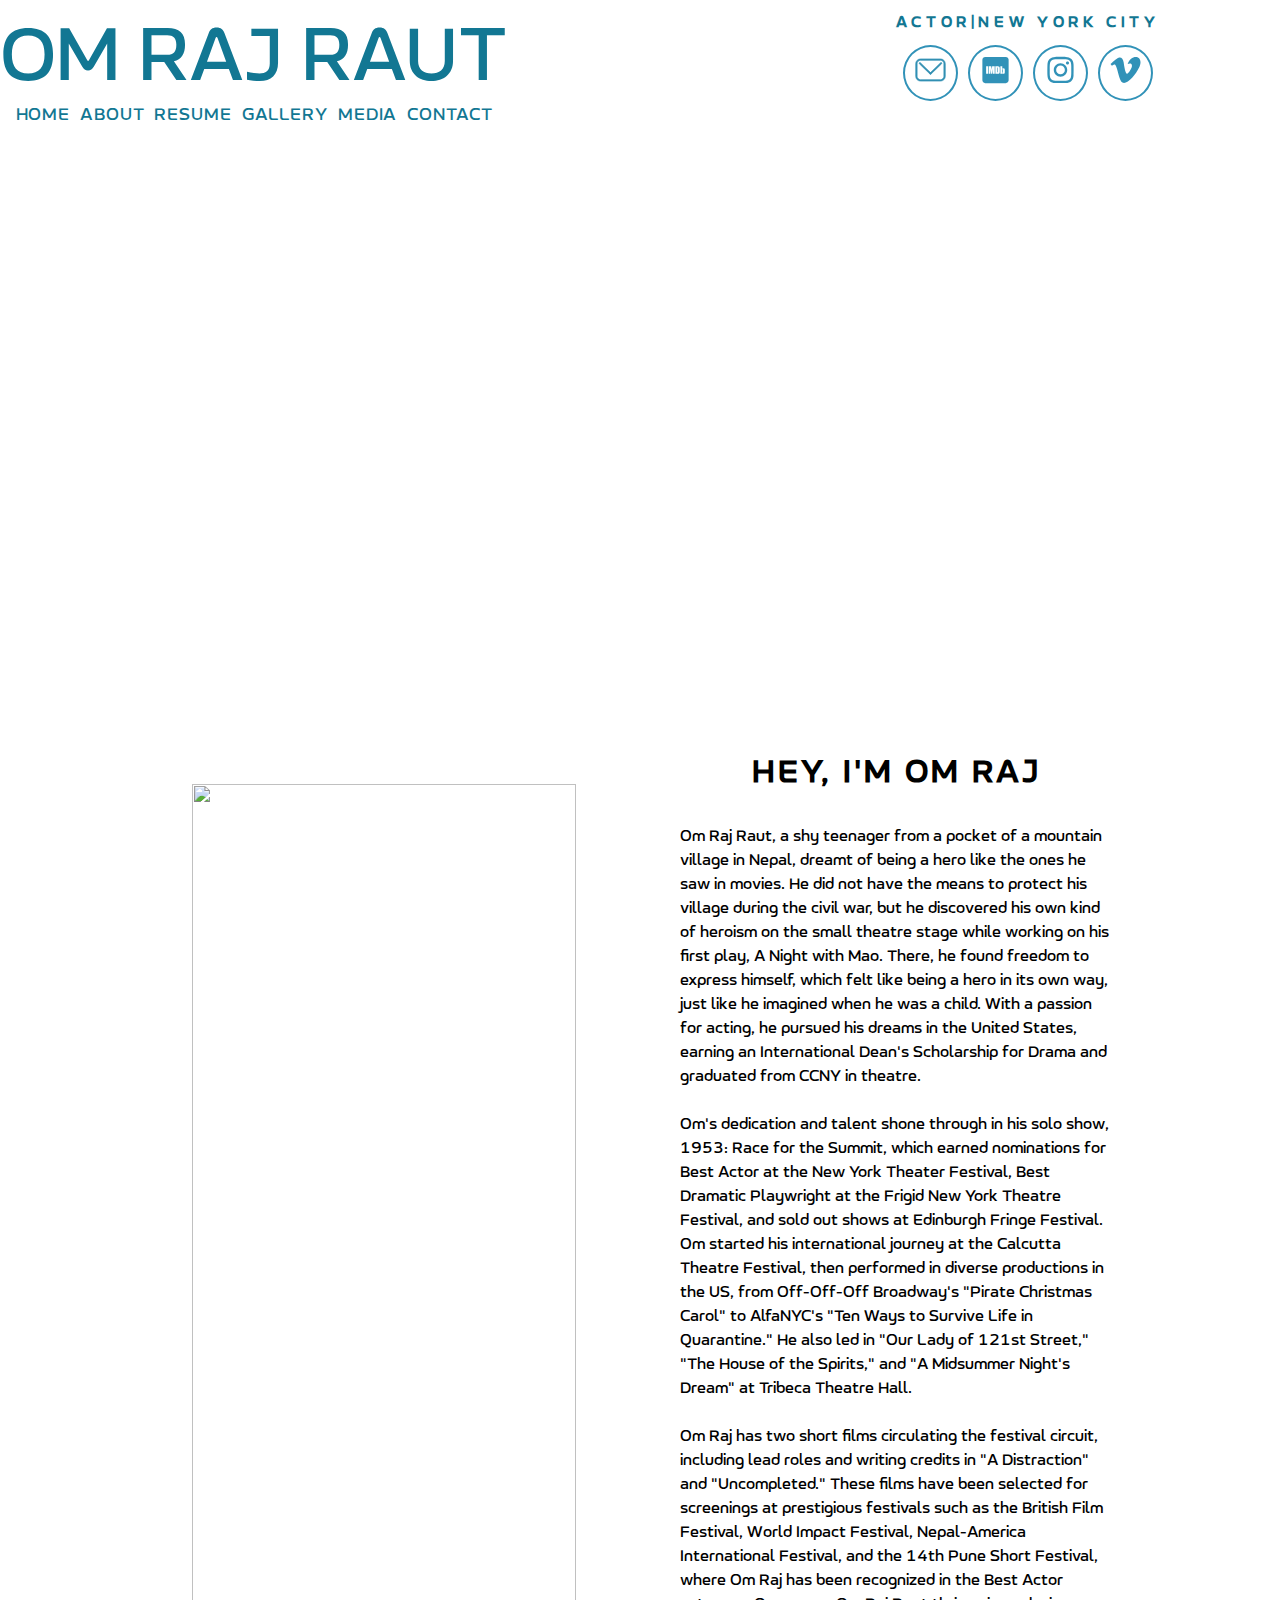
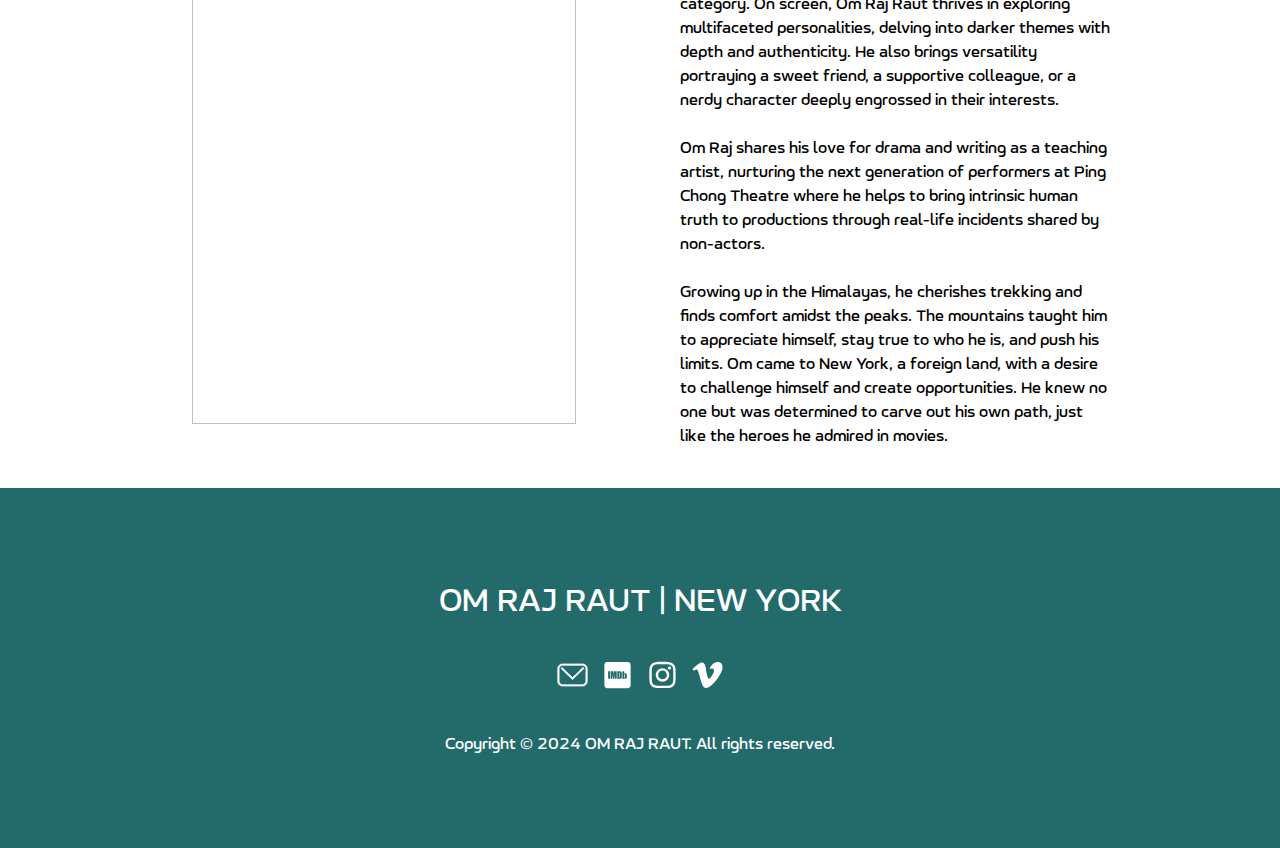
==== commit 98dd2485: "6/24/2024 addressed latest comments" ====
--- a/about.html
+++ b/about.html
@@ -11,7 +11,7 @@
     
     
     <link rel="stylesheet" href="./assets/style/style.css">
-    <header>
+    <header class="header">
         <div class="header-inner">
     
     
@@ -139,11 +139,11 @@
                         <h2>Hey, I'M OM RAJ</h2>
                     </div>
                     <div class="paragraph-content">
-                        Om Raj Raut, a shy teenager from a pocket of a mountain village in Nepal, dreamt of being a hero like the ones he saw in movies. He did not have the means to protect his village during the civil war, but he discovered his own kind of heroism on the small theatre stage while working on his first play, A Night with Mao. There, he found freedom to express himself, which felt like being a hero in its own way, just like he imagined when he was a child. With a passion for acting, he pursued his dreams in the United States, earning an International Dean's Scholarship for Drama and graduated from CCNY in theatre. 
-                        Om's dedication and talent shone through in his solo show, 1953: Race for the Summit, which earned nominations for Best Actor at the New York Theater Festival, Best Dramatic Playwright at the Frigid New York Theatre Festival, and sold out shows at Edinburgh Fringe Festival. Om started his international journey at the Calcutta Theatre Festival, then performed in diverse productions in the US, from Off-Off-Off Broadway's "Pirate Christmas Carol" to AlfaNYC's "Ten Ways to Survive Life in Quarantine." He also led in "Our Lady of 121st Street," "The House of the Spirits," and "A Midsummer Night's Dream" at Tribeca Theatre Hall.
-                        Om Raj has two short films circulating the festival circuit, including lead roles and writing credits in "A Distraction" and "Uncompleted." These films have been selected for screenings at prestigious festivals such as the British Film Festival, World Impact Festival, Nepal-America International Festival, and the 14th Pune Short Festival, where Om Raj has been recognized in the Best Actor category. On screen, Om Raj Raut thrives in exploring multifaceted personalities, delving into darker themes with depth and authenticity. He also brings versatility portraying a sweet friend, a supportive colleague, or a nerdy character deeply engrossed in their interests.
-                        Om Raj shares his love for drama and writing as a teaching artist, nurturing the next generation of performers at Ping Chong Theatre where he helps to bring intrinsic human truth to productions through real-life incidents shared by non-actors.
-                        Growing up in the Himalayas, he cherishes trekking and finds comfort amidst the peaks. The mountains taught him to appreciate himself, stay true to who he is, and push his limits. Om came to New York, a foreign land, with a desire to challenge himself and create opportunities. He knew no one but was determined to carve out his own path, just like the heroes he admired in movies. 
+                        Om Raj Raut, a shy teenager from a pocket of a mountain village in Nepal, dreamt of being a hero like the ones he saw in movies. He did not have the means to protect his village during the civil war, but he discovered his own kind of heroism on the small theatre stage while working on his first play, A Night with Mao. There, he found freedom to express himself, which felt like being a hero in its own way, just like he imagined when he was a child. With a passion for acting, he pursued his dreams in the United States, earning an International Dean's Scholarship for Drama and graduated from CCNY in theatre. <br><br>
+                        Om's dedication and talent shone through in his solo show, 1953: Race for the Summit, which earned nominations for Best Actor at the New York Theater Festival, Best Dramatic Playwright at the Frigid New York Theatre Festival, and sold out shows at Edinburgh Fringe Festival. Om started his international journey at the Calcutta Theatre Festival, then performed in diverse productions in the US, from Off-Off-Off Broadway's "Pirate Christmas Carol" to AlfaNYC's "Ten Ways to Survive Life in Quarantine." He also led in "Our Lady of 121st Street," "The House of the Spirits," and "A Midsummer Night's Dream" at Tribeca Theatre Hall.<br><br>
+                        Om Raj has two short films circulating the festival circuit, including lead roles and writing credits in "A Distraction" and "Uncompleted." These films have been selected for screenings at prestigious festivals such as the British Film Festival, World Impact Festival, Nepal-America International Festival, and the 14th Pune Short Festival, where Om Raj has been recognized in the Best Actor category. On screen, Om Raj Raut thrives in exploring multifaceted personalities, delving into darker themes with depth and authenticity. He also brings versatility portraying a sweet friend, a supportive colleague, or a nerdy character deeply engrossed in their interests.<br><br>
+                        Om Raj shares his love for drama and writing as a teaching artist, nurturing the next generation of performers at Ping Chong Theatre where he helps to bring intrinsic human truth to productions through real-life incidents shared by non-actors. <br><br>
+                        Growing up in the Himalayas, he cherishes trekking and finds comfort amidst the peaks. The mountains taught him to appreciate himself, stay true to who he is, and push his limits. Om came to New York, a foreign land, with a desire to challenge himself and create opportunities. He knew no one but was determined to carve out his own path, just like the heroes he admired in movies. <br>
                         
                     </div>
                     
--- a/assets/style/style.css
+++ b/assets/style/style.css
@@ -29,55 +29,53 @@
   font-family: lt_wave;
 }
 
-header {
+.header {
   position: absolute;
   width: 100%;
   display: flex;
   justify-content: space-between;
 }
-header .header-inner {
+.header .header-inner {
   width: 100%;
   max-width: 1500px;
-  font-size: 19px;
-  letter-spacing: 1.2em;
+  font-size: 22px;
   margin: 0 auto;
   display: flex;
   justify-content: space-between;
 }
-header .header-inner .left-container {
-  margin-left: 8%;
-}
-header .header-inner .left-container .header-name {
+.header .header-inner .left-container .header-name {
   font-family: literal;
   font-style: normal;
   font-size: 3.5em;
-  letter-spacing: 0.05em;
   text-transform: uppercase;
 }
-header .header-inner .left-container .header-name a {
-  text-decoration: none;
-}
-header .header-inner .left-container nav ul {
+.header .header-inner .left-container .header-name a {
+  text-decoration: none;
+}
+.header .header-inner .left-container nav ul {
   display: flex;
   list-style-type: none;
   width: auto;
   font-size: 0.8em;
   text-transform: uppercase;
-  letter-spacing: 0.09em;
+  letter-spacing: 0.05em;
   font-weight: 300;
-}
-header .header-inner .left-container nav ul li {
+  justify-content: center;
+  align-items: center;
+}
+.header .header-inner .left-container nav ul li {
   text-decoration: none;
   padding: 0 5px;
-}
-header .header-inner .left-container nav ul li a {
+  display: flex;
+}
+.header .header-inner .left-container nav ul li a {
   text-decoration: none;
   color: black;
 }
-header .header-inner .left-container nav ul li a:hover {
+.header .header-inner .left-container nav ul li a:hover {
   color: rgb(109, 185, 179);
 }
-header .header-inner .right-container {
+.header .header-inner .right-container {
   margin-right: 8%;
   padding: 1% 0;
   width: 20%;
@@ -86,22 +84,13 @@
   flex-direction: column;
   justify-content: space-around;
 }
-header .header-inner .right-container .city-name {
-  font-size: 0.8em;
-  letter-spacing: 0.3em;
-  line-height: 1em;
-  padding: 0 10px;
-  text-align: center;
-  font-weight: 700;
-  width: 100%;
-}
-header .header-inner .right-container .links-box {
+.header .header-inner .right-container .links-box {
   display: flex;
   width: 100%;
   justify-content: space-around;
   padding: 5px 20px;
 }
-header .header-inner .right-container .links-box .img-outer {
+.header .header-inner .right-container .links-box .img-outer {
   border-radius: 50%;
   padding: 8px;
   margin: 5px;
@@ -109,12 +98,111 @@
   display: inline-block;
   font-size: 21px;
 }
-header .header-inner .right-container .links-box .img-outer img {
+.header .header-inner .right-container .links-box .img-outer img {
   min-width: 25;
   min-height: 30;
 }
-
-.header-mobile, .nav-button, .nav-mobile {
+.header .header-inner .right-container .city-name {
+  font-size: 21px;
+  letter-spacing: 0.3em;
+  line-height: 1em;
+  padding: 0 10px;
+  text-align: center;
+  font-weight: 700;
+}
+
+.index-header {
+  position: absolute;
+  width: 60vw;
+  padding: 5vw;
+  height: 100vh;
+  flex-direction: row;
+  display: flex;
+  justify-content: center;
+  align-items: center;
+}
+.index-header .header-inner {
+  min-height: 50vh;
+  min-width: 80%;
+  width: 100%;
+  align-items: center;
+  justify-content: center;
+}
+.index-header .header-inner .city-name {
+  font-size: 2vw;
+  letter-spacing: 0.3em;
+  line-height: 3em;
+  padding: 0 10px;
+  text-align: center;
+  font-weight: 700;
+  width: 100%;
+}
+.index-header .header-inner .header-name {
+  font-family: literal;
+  font-style: normal;
+  font-size: max(30px, 6vw);
+  letter-spacing: 0.1em;
+  display: flex;
+  align-items: center;
+  justify-content: center;
+  text-transform: uppercase;
+}
+.index-header .header-inner .header-name a {
+  text-decoration: none;
+}
+.index-header .header-inner nav {
+  display: flex;
+  justify-content: center;
+  align-items: center;
+}
+.index-header .header-inner nav ul {
+  display: flex;
+  list-style-type: none;
+  width: 90%;
+  text-transform: uppercase;
+  letter-spacing: 0.1em;
+  font-weight: 300;
+  line-height: 4;
+  justify-content: space-between;
+}
+.index-header .header-inner nav ul li {
+  text-decoration: none;
+  padding: 0 5px;
+}
+.index-header .header-inner nav ul li a {
+  text-decoration: none;
+  color: black;
+  font-size: 1.5vw;
+}
+.index-header .header-inner nav ul li a:hover {
+  color: rgb(109, 185, 179);
+}
+.index-header .header-inner .links-box-wrapper {
+  width: 100%;
+  display: flex;
+  justify-content: center;
+}
+.index-header .header-inner .links-box {
+  display: flex;
+  align-items: center;
+  width: 80%;
+  justify-content: space-around;
+}
+.index-header .header-inner .links-box .img-outer {
+  border-radius: 50%;
+  padding: 1em;
+  margin: 1em;
+  border: 2px solid black;
+  display: inline-block;
+}
+.index-header .header-inner .links-box .img-outer img {
+  min-width: 2.5vw;
+  min-height: 2.5vw;
+}
+
+.header-mobile,
+.nav-button,
+.nav-mobile {
   display: none;
 }
 
@@ -147,7 +235,8 @@
     font-size: 2em;
     letter-spacing: 0.2em;
   }
-  .nav-button, .header-mobile {
+  .nav-button,
+  .header-mobile {
     background-color: rgba(13, 13, 20, 0.8);
   }
   .nav-button {
@@ -263,31 +352,32 @@
 }
 
 /* ----------------- Header specific style for HOME -------------- */
-.home header .right-container .links-box .link-social {
-  filter: invert(75%) sepia(24%) saturate(748%) hue-rotate(164deg) brightness(95%) contrast(92%);
-}
-.home header a {
-  color: rgb(107, 195, 222);
-}
-.home header .left-container nav ul li a {
-  color: rgb(107, 195, 222);
-}
-.home header .right-container .city-name {
-  color: rgb(107, 195, 222);
+.home .index-header .header-inner .links-box-wrapper .links-box .link-social {
+  filter: invert(27%) sepia(96%) saturate(423%) hue-rotate(156deg) brightness(93%) contrast(87%);
+}
+.home .index-header a {
+  color: rgb(18, 119, 147);
+}
+.home .index-header nav ul li a {
+  color: rgb(15, 93, 114);
+}
+.home .index-header .city-name {
+  color: rgb(18, 119, 147);
 }
 
 /*----------------------About----------------------*/
-.about header .right-container .links-box .link-social {
+.about .header .right-container .links-box .link-social {
   filter: invert(60%) sepia(16%) saturate(1689%) hue-rotate(151deg) brightness(81%) contrast(93%);
 }
-.about header a {
-  color: rgba(50, 145, 182, 0.6039215686);
-}
-.about header .left-container nav ul li a {
-  color: rgba(50, 145, 182, 0.6039215686);
-}
-.about header .right-cont168b5aainer .city-name {
-  color: rgba(34, 77, 94, 0.6039215686);
+.about .header a {
+  color: rgb(18, 119, 147);
+}
+.about .header .left-container nav ul li a {
+  color: rgb(18, 119, 147);
+}
+.about .header .right-container .city-name {
+  color: rgb(18, 119, 147);
+  font-size: 0.7em;
 }
 
 .about {
@@ -322,9 +412,8 @@
   max-width: 80vw;
 }
 .about .about-content .left-section {
-  max-height: 800px;
-  padding: 20px;
   width: 50%;
+  padding: 5vw;
 }
 .about .about-content .left-section .img-container {
   height: 100%;
@@ -373,20 +462,24 @@
   }
 }
 /*----------------------Resume----------------------*/
-.resume header {
+.resume .header {
   width: 100%;
   position: relative;
   color: rgba(255, 255, 255, 0.825);
-  background-color: rgb(40, 87, 174);
-}
-.resume header a {
-  color: rgba(255, 255, 255, 0.825);
-}
-.resume header .left-container nav ul li a {
-  text-decoration: none;
-  color: rgba(255, 255, 255, 0.825);
-}
-.resume header .right-container .links-box .link-social {
+  background-color: rgb(18, 119, 147);
+}
+.resume .header a {
+  color: rgba(255, 255, 255, 0.825);
+}
+.resume .header .left-container nav ul li a {
+  text-decoration: none;
+  color: rgba(255, 255, 255, 0.825);
+}
+.resume .header .right-container .city-name {
+  color: rgba(255, 255, 255, 0.825);
+  font-size: 0.7em;
+}
+.resume .header .right-container .links-box .link-social {
   filter: invert(100%) brightness(100%);
   opacity: 0.825;
 }
@@ -408,7 +501,7 @@
   text-align: center;
   width: 100%;
   padding: 5vh;
-  background-color: rgb(40, 87, 174);
+  background-color: rgb(18, 119, 147);
   color: white;
 }
 .resume .container .top .title h2 {
@@ -457,12 +550,14 @@
   justify-content: center;
   flex-direction: column;
 }
+.resume .container .inner .main .left-div, .resume .container .inner .main .right-div {
+  padding: 5vh;
+}
 .resume .container .inner .main .img-container {
-  height: 110vh;
+  min-height: 100vh;
   width: 100%;
 }
 .resume .container .inner .main .img-container img {
-  height: auto;
   width: 100%;
   -o-object-fit: cover;
      object-fit: cover;
@@ -477,7 +572,7 @@
 .resume .container .inner .main .button {
   padding: 20px;
   letter-spacing: 0.15em;
-  background-color: rgb(40, 87, 174);
+  background-color: rgb(18, 119, 147);
   color: white;
   cursor: pointer;
   border: none;
@@ -505,14 +600,18 @@
 .gallery header .right-container .links-box .link-social {
   filter: invert(99%) sepia(1%) saturate(2328%) hue-rotate(135deg) brightness(118%) contrast(100%);
 }
-.gallery header {
+.gallery .header {
   color: white;
 }
-.gallery header a {
+.gallery .header .left-container nav ul li a {
   color: white;
 }
-.gallery header .left-container nav ul li a {
+.gallery .header a {
   color: white;
+}
+.gallery .header .right-container .city-name {
+  color: white;
+  font-size: 0.7em;
 }
 
 .gallery {
@@ -539,7 +638,6 @@
   margin-bottom: 20vh;
 }
 .gallery .gallery-content .headshots .title, .gallery .gallery-content .editorial-shots .title, .gallery .gallery-content .production-shots .title {
-  width: 100;
   height: 15vh;
   display: flex;
   justify-content: space-around;
@@ -553,8 +651,9 @@
   display: flex;
   flex-direction: column;
   align-items: center;
-}
-.gallery .gallery-content .headshots .inner .top .bottom, .gallery .gallery-content .editorial-shots .inner .top .bottom, .gallery .gallery-content .production-shots .inner .top .bottom {
+  gap: 10px;
+}
+.gallery .gallery-content .headshots .inner .top, .gallery .gallery-content .headshots .inner .bottom, .gallery .gallery-content .editorial-shots .inner .top, .gallery .gallery-content .editorial-shots .inner .bottom, .gallery .gallery-content .production-shots .inner .top, .gallery .gallery-content .production-shots .inner .bottom {
   display: flex;
   gap: 10px;
 }
@@ -564,7 +663,20 @@
   flex: 4;
   -o-object-fit: cover;
      object-fit: cover; /* Ensure images cover the available space without distortion */
+  -o-object-position: top;
+     object-position: top; /* Center the image */
   max-width: 100%;
+}
+.gallery .gallery-content .production-shots .top .img-container, .gallery .gallery-content .production-shots .mid .img-container, .gallery .gallery-content .production-shots .bottom .img-container {
+  position: relative;
+}
+.gallery .gallery-content .production-shots .top .img-container .i1, .gallery .gallery-content .production-shots .mid .img-container .i1, .gallery .gallery-content .production-shots .bottom .img-container .i1 {
+  -o-object-position: top right;
+     object-position: top right;
+}
+.gallery .gallery-content .production-shots .top .img-container .i3, .gallery .gallery-content .production-shots .mid .img-container .i3, .gallery .gallery-content .production-shots .bottom .img-container .i3 {
+  -o-object-position: top left;
+     object-position: top left;
 }
 
 @media only screen and (max-width: 640px) {
@@ -576,20 +688,24 @@
     width: 50%;
   }
 }
-.media header {
+.media .header {
   width: 100%;
   position: relative;
   color: rgba(255, 255, 255, 0.825);
-  background-color: rgb(40, 87, 174);
-}
-.media header a {
-  color: rgba(255, 255, 255, 0.825);
-}
-.media header .left-container nav ul li a {
-  text-decoration: none;
-  color: rgba(255, 255, 255, 0.825);
-}
-.media header .right-container .links-box .link-social {
+  background-color: rgb(18, 119, 147);
+}
+.media .header a {
+  color: rgba(255, 255, 255, 0.825);
+}
+.media .header .left-container nav ul li a {
+  text-decoration: none;
+  color: rgba(255, 255, 255, 0.825);
+}
+.media .header .right-container .city-name {
+  color: rgba(255, 255, 255, 0.825);
+  font-size: 0.7em;
+}
+.media .header .right-container .links-box .link-social {
   filter: invert(100%) brightness(100%);
   opacity: 0.825;
 }
@@ -611,7 +727,7 @@
   text-align: center;
   width: 100%;
   padding: 5vh;
-  background-color: rgb(40, 87, 174);
+  background-color: rgb(18, 119, 147);
   color: white;
 }
 .media .container .top .title h2 {
@@ -673,20 +789,24 @@
   padding: 1em;
 }
 
-.contact header {
+.contact .header {
   width: 100%;
   position: relative;
   color: rgba(255, 255, 255, 0.825);
-  background-color: rgb(40, 87, 174);
-}
-.contact header a {
-  color: rgba(255, 255, 255, 0.825);
-}
-.contact header .left-container nav ul li a {
-  text-decoration: none;
-  color: rgba(255, 255, 255, 0.825);
-}
-.contact header .right-container .links-box .link-social {
+  background-color: rgb(18, 119, 147);
+}
+.contact .header a {
+  color: rgba(255, 255, 255, 0.825);
+}
+.contact .header .left-container nav ul li a {
+  text-decoration: none;
+  color: rgba(255, 255, 255, 0.825);
+}
+.contact .header .right-container .city-name {
+  color: rgba(255, 255, 255, 0.825);
+  font-size: 0.7em;
+}
+.contact .header .right-container .links-box .link-social {
   filter: invert(100%) brightness(100%);
   opacity: 0.825;
 }
@@ -708,7 +828,7 @@
   text-align: center;
   width: 100%;
   padding: 5vh;
-  background-color: rgb(40, 87, 174);
+  background-color: rgb(18, 119, 147);
   color: white;
 }
 .contact .container .top .title h2 {
@@ -720,7 +840,7 @@
   max-width: 1500px;
 }
 .contact .container .inner .main {
-  padding: 5vh;
+  padding: 5vh 10vw;
   display: flex;
   justify-content: center;
   align-items: center;
@@ -729,30 +849,31 @@
   width: 40vw;
 }
 .contact .container .inner .main .contact-photo .img-container {
-  height: 70vh;
-  max-width: 40vw;
+  width: 100%;
 }
 .contact .container .inner .main .contact-photo .img-container img {
-  height: 100%;
-  width: 100%;
-  -o-object-fit: cover;
-     object-fit: cover;
+  width: 100%;
+}
+.contact .container .inner .main .bio {
+  width: 40vw;
 }
 .contact .container .inner .main .bio {
   position: relative;
-  height: 70vh;
   display: flex;
   align-items: center;
   text-align: center;
+}
+.contact .container .inner .main .bio .bio-inner {
+  width: 80%;
 }
 .contact .container .inner .main .bio .bio-tittle {
   position: absolute;
   color: white;
-  background-color: rgb(63, 116, 200);
+  background-color: rgb(18, 119, 147);
   padding: 20px;
   top: 20px;
-  left: -40px;
-  width: 120%;
+  left: -80px;
+  width: 100%;
 }
 .contact .container .inner .main .bio .bio-desc {
   font-size: 1.5em;
@@ -767,13 +888,15 @@
   height: 100%;
   display: flex;
   justify-content: space-between;
-  align-items: center;
+  align-items: left;
   flex-direction: column;
   list-style-type: none;
-  padding: 50px;
+  padding: 25px;
 }
 .contact .container .inner .main .bio .bio-desc .bio-contact {
+  padding: 25px;
   height: 100%;
+  width: 100%;
   display: flex;
   justify-content: space-between;
   align-items: center;
--- a/assets/style/style.css
+++ b/assets/style/style.css
@@ -29,55 +29,53 @@
   font-family: lt_wave;
 }
 
-header {
+.header {
   position: absolute;
   width: 100%;
   display: flex;
   justify-content: space-between;
 }
-header .header-inner {
+.header .header-inner {
   width: 100%;
   max-width: 1500px;
-  font-size: 19px;
-  letter-spacing: 1.2em;
+  font-size: 22px;
   margin: 0 auto;
   display: flex;
   justify-content: space-between;
 }
-header .header-inner .left-container {
-  margin-left: 8%;
-}
-header .header-inner .left-container .header-name {
+.header .header-inner .left-container .header-name {
   font-family: literal;
   font-style: normal;
   font-size: 3.5em;
-  letter-spacing: 0.05em;
   text-transform: uppercase;
 }
-header .header-inner .left-container .header-name a {
-  text-decoration: none;
-}
-header .header-inner .left-container nav ul {
+.header .header-inner .left-container .header-name a {
+  text-decoration: none;
+}
+.header .header-inner .left-container nav ul {
   display: flex;
   list-style-type: none;
   width: auto;
   font-size: 0.8em;
   text-transform: uppercase;
-  letter-spacing: 0.09em;
+  letter-spacing: 0.05em;
   font-weight: 300;
-}
-header .header-inner .left-container nav ul li {
+  justify-content: center;
+  align-items: center;
+}
+.header .header-inner .left-container nav ul li {
   text-decoration: none;
   padding: 0 5px;
-}
-header .header-inner .left-container nav ul li a {
+  display: flex;
+}
+.header .header-inner .left-container nav ul li a {
   text-decoration: none;
   color: black;
 }
-header .header-inner .left-container nav ul li a:hover {
+.header .header-inner .left-container nav ul li a:hover {
   color: rgb(109, 185, 179);
 }
-header .header-inner .right-container {
+.header .header-inner .right-container {
   margin-right: 8%;
   padding: 1% 0;
   width: 20%;
@@ -86,22 +84,13 @@
   flex-direction: column;
   justify-content: space-around;
 }
-header .header-inner .right-container .city-name {
-  font-size: 0.8em;
-  letter-spacing: 0.3em;
-  line-height: 1em;
-  padding: 0 10px;
-  text-align: center;
-  font-weight: 700;
-  width: 100%;
-}
-header .header-inner .right-container .links-box {
+.header .header-inner .right-container .links-box {
   display: flex;
   width: 100%;
   justify-content: space-around;
   padding: 5px 20px;
 }
-header .header-inner .right-container .links-box .img-outer {
+.header .header-inner .right-container .links-box .img-outer {
   border-radius: 50%;
   padding: 8px;
   margin: 5px;
@@ -109,12 +98,111 @@
   display: inline-block;
   font-size: 21px;
 }
-header .header-inner .right-container .links-box .img-outer img {
+.header .header-inner .right-container .links-box .img-outer img {
   min-width: 25;
   min-height: 30;
 }
-
-.header-mobile, .nav-button, .nav-mobile {
+.header .header-inner .right-container .city-name {
+  font-size: 21px;
+  letter-spacing: 0.3em;
+  line-height: 1em;
+  padding: 0 10px;
+  text-align: center;
+  font-weight: 700;
+}
+
+.index-header {
+  position: absolute;
+  width: 60vw;
+  padding: 5vw;
+  height: 100vh;
+  flex-direction: row;
+  display: flex;
+  justify-content: center;
+  align-items: center;
+}
+.index-header .header-inner {
+  min-height: 50vh;
+  min-width: 80%;
+  width: 100%;
+  align-items: center;
+  justify-content: center;
+}
+.index-header .header-inner .city-name {
+  font-size: 2vw;
+  letter-spacing: 0.3em;
+  line-height: 3em;
+  padding: 0 10px;
+  text-align: center;
+  font-weight: 700;
+  width: 100%;
+}
+.index-header .header-inner .header-name {
+  font-family: literal;
+  font-style: normal;
+  font-size: max(30px, 6vw);
+  letter-spacing: 0.1em;
+  display: flex;
+  align-items: center;
+  justify-content: center;
+  text-transform: uppercase;
+}
+.index-header .header-inner .header-name a {
+  text-decoration: none;
+}
+.index-header .header-inner nav {
+  display: flex;
+  justify-content: center;
+  align-items: center;
+}
+.index-header .header-inner nav ul {
+  display: flex;
+  list-style-type: none;
+  width: 90%;
+  text-transform: uppercase;
+  letter-spacing: 0.1em;
+  font-weight: 300;
+  line-height: 4;
+  justify-content: space-between;
+}
+.index-header .header-inner nav ul li {
+  text-decoration: none;
+  padding: 0 5px;
+}
+.index-header .header-inner nav ul li a {
+  text-decoration: none;
+  color: black;
+  font-size: 1.5vw;
+}
+.index-header .header-inner nav ul li a:hover {
+  color: rgb(109, 185, 179);
+}
+.index-header .header-inner .links-box-wrapper {
+  width: 100%;
+  display: flex;
+  justify-content: center;
+}
+.index-header .header-inner .links-box {
+  display: flex;
+  align-items: center;
+  width: 80%;
+  justify-content: space-around;
+}
+.index-header .header-inner .links-box .img-outer {
+  border-radius: 50%;
+  padding: 1em;
+  margin: 1em;
+  border: 2px solid black;
+  display: inline-block;
+}
+.index-header .header-inner .links-box .img-outer img {
+  min-width: 2.5vw;
+  min-height: 2.5vw;
+}
+
+.header-mobile,
+.nav-button,
+.nav-mobile {
   display: none;
 }
 
@@ -147,7 +235,8 @@
     font-size: 2em;
     letter-spacing: 0.2em;
   }
-  .nav-button, .header-mobile {
+  .nav-button,
+  .header-mobile {
     background-color: rgba(13, 13, 20, 0.8);
   }
   .nav-button {
@@ -263,31 +352,32 @@
 }
 
 /* ----------------- Header specific style for HOME -------------- */
-.home header .right-container .links-box .link-social {
-  filter: invert(75%) sepia(24%) saturate(748%) hue-rotate(164deg) brightness(95%) contrast(92%);
-}
-.home header a {
-  color: rgb(107, 195, 222);
-}
-.home header .left-container nav ul li a {
-  color: rgb(107, 195, 222);
-}
-.home header .right-container .city-name {
-  color: rgb(107, 195, 222);
+.home .index-header .header-inner .links-box-wrapper .links-box .link-social {
+  filter: invert(27%) sepia(96%) saturate(423%) hue-rotate(156deg) brightness(93%) contrast(87%);
+}
+.home .index-header a {
+  color: rgb(18, 119, 147);
+}
+.home .index-header nav ul li a {
+  color: rgb(15, 93, 114);
+}
+.home .index-header .city-name {
+  color: rgb(18, 119, 147);
 }
 
 /*----------------------About----------------------*/
-.about header .right-container .links-box .link-social {
+.about .header .right-container .links-box .link-social {
   filter: invert(60%) sepia(16%) saturate(1689%) hue-rotate(151deg) brightness(81%) contrast(93%);
 }
-.about header a {
-  color: rgba(50, 145, 182, 0.6039215686);
-}
-.about header .left-container nav ul li a {
-  color: rgba(50, 145, 182, 0.6039215686);
-}
-.about header .right-cont168b5aainer .city-name {
-  color: rgba(34, 77, 94, 0.6039215686);
+.about .header a {
+  color: rgb(18, 119, 147);
+}
+.about .header .left-container nav ul li a {
+  color: rgb(18, 119, 147);
+}
+.about .header .right-container .city-name {
+  color: rgb(18, 119, 147);
+  font-size: 0.7em;
 }
 
 .about {
@@ -322,9 +412,8 @@
   max-width: 80vw;
 }
 .about .about-content .left-section {
-  max-height: 800px;
-  padding: 20px;
   width: 50%;
+  padding: 5vw;
 }
 .about .about-content .left-section .img-container {
   height: 100%;
@@ -373,20 +462,24 @@
   }
 }
 /*----------------------Resume----------------------*/
-.resume header {
+.resume .header {
   width: 100%;
   position: relative;
   color: rgba(255, 255, 255, 0.825);
-  background-color: rgb(40, 87, 174);
-}
-.resume header a {
-  color: rgba(255, 255, 255, 0.825);
-}
-.resume header .left-container nav ul li a {
-  text-decoration: none;
-  color: rgba(255, 255, 255, 0.825);
-}
-.resume header .right-container .links-box .link-social {
+  background-color: rgb(18, 119, 147);
+}
+.resume .header a {
+  color: rgba(255, 255, 255, 0.825);
+}
+.resume .header .left-container nav ul li a {
+  text-decoration: none;
+  color: rgba(255, 255, 255, 0.825);
+}
+.resume .header .right-container .city-name {
+  color: rgba(255, 255, 255, 0.825);
+  font-size: 0.7em;
+}
+.resume .header .right-container .links-box .link-social {
   filter: invert(100%) brightness(100%);
   opacity: 0.825;
 }
@@ -408,7 +501,7 @@
   text-align: center;
   width: 100%;
   padding: 5vh;
-  background-color: rgb(40, 87, 174);
+  background-color: rgb(18, 119, 147);
   color: white;
 }
 .resume .container .top .title h2 {
@@ -457,12 +550,14 @@
   justify-content: center;
   flex-direction: column;
 }
+.resume .container .inner .main .left-div, .resume .container .inner .main .right-div {
+  padding: 5vh;
+}
 .resume .container .inner .main .img-container {
-  height: 110vh;
+  min-height: 100vh;
   width: 100%;
 }
 .resume .container .inner .main .img-container img {
-  height: auto;
   width: 100%;
   -o-object-fit: cover;
      object-fit: cover;
@@ -477,7 +572,7 @@
 .resume .container .inner .main .button {
   padding: 20px;
   letter-spacing: 0.15em;
-  background-color: rgb(40, 87, 174);
+  background-color: rgb(18, 119, 147);
   color: white;
   cursor: pointer;
   border: none;
@@ -505,14 +600,18 @@
 .gallery header .right-container .links-box .link-social {
   filter: invert(99%) sepia(1%) saturate(2328%) hue-rotate(135deg) brightness(118%) contrast(100%);
 }
-.gallery header {
+.gallery .header {
   color: white;
 }
-.gallery header a {
+.gallery .header .left-container nav ul li a {
   color: white;
 }
-.gallery header .left-container nav ul li a {
+.gallery .header a {
   color: white;
+}
+.gallery .header .right-container .city-name {
+  color: white;
+  font-size: 0.7em;
 }
 
 .gallery {
@@ -539,7 +638,6 @@
   margin-bottom: 20vh;
 }
 .gallery .gallery-content .headshots .title, .gallery .gallery-content .editorial-shots .title, .gallery .gallery-content .production-shots .title {
-  width: 100;
   height: 15vh;
   display: flex;
   justify-content: space-around;
@@ -553,8 +651,9 @@
   display: flex;
   flex-direction: column;
   align-items: center;
-}
-.gallery .gallery-content .headshots .inner .top .bottom, .gallery .gallery-content .editorial-shots .inner .top .bottom, .gallery .gallery-content .production-shots .inner .top .bottom {
+  gap: 10px;
+}
+.gallery .gallery-content .headshots .inner .top, .gallery .gallery-content .headshots .inner .bottom, .gallery .gallery-content .editorial-shots .inner .top, .gallery .gallery-content .editorial-shots .inner .bottom, .gallery .gallery-content .production-shots .inner .top, .gallery .gallery-content .production-shots .inner .bottom {
   display: flex;
   gap: 10px;
 }
@@ -564,7 +663,20 @@
   flex: 4;
   -o-object-fit: cover;
      object-fit: cover; /* Ensure images cover the available space without distortion */
+  -o-object-position: top;
+     object-position: top; /* Center the image */
   max-width: 100%;
+}
+.gallery .gallery-content .production-shots .top .img-container, .gallery .gallery-content .production-shots .mid .img-container, .gallery .gallery-content .production-shots .bottom .img-container {
+  position: relative;
+}
+.gallery .gallery-content .production-shots .top .img-container .i1, .gallery .gallery-content .production-shots .mid .img-container .i1, .gallery .gallery-content .production-shots .bottom .img-container .i1 {
+  -o-object-position: top right;
+     object-position: top right;
+}
+.gallery .gallery-content .production-shots .top .img-container .i3, .gallery .gallery-content .production-shots .mid .img-container .i3, .gallery .gallery-content .production-shots .bottom .img-container .i3 {
+  -o-object-position: top left;
+     object-position: top left;
 }
 
 @media only screen and (max-width: 640px) {
@@ -576,20 +688,24 @@
     width: 50%;
   }
 }
-.media header {
+.media .header {
   width: 100%;
   position: relative;
   color: rgba(255, 255, 255, 0.825);
-  background-color: rgb(40, 87, 174);
-}
-.media header a {
-  color: rgba(255, 255, 255, 0.825);
-}
-.media header .left-container nav ul li a {
-  text-decoration: none;
-  color: rgba(255, 255, 255, 0.825);
-}
-.media header .right-container .links-box .link-social {
+  background-color: rgb(18, 119, 147);
+}
+.media .header a {
+  color: rgba(255, 255, 255, 0.825);
+}
+.media .header .left-container nav ul li a {
+  text-decoration: none;
+  color: rgba(255, 255, 255, 0.825);
+}
+.media .header .right-container .city-name {
+  color: rgba(255, 255, 255, 0.825);
+  font-size: 0.7em;
+}
+.media .header .right-container .links-box .link-social {
   filter: invert(100%) brightness(100%);
   opacity: 0.825;
 }
@@ -611,7 +727,7 @@
   text-align: center;
   width: 100%;
   padding: 5vh;
-  background-color: rgb(40, 87, 174);
+  background-color: rgb(18, 119, 147);
   color: white;
 }
 .media .container .top .title h2 {
@@ -673,20 +789,24 @@
   padding: 1em;
 }
 
-.contact header {
+.contact .header {
   width: 100%;
   position: relative;
   color: rgba(255, 255, 255, 0.825);
-  background-color: rgb(40, 87, 174);
-}
-.contact header a {
-  color: rgba(255, 255, 255, 0.825);
-}
-.contact header .left-container nav ul li a {
-  text-decoration: none;
-  color: rgba(255, 255, 255, 0.825);
-}
-.contact header .right-container .links-box .link-social {
+  background-color: rgb(18, 119, 147);
+}
+.contact .header a {
+  color: rgba(255, 255, 255, 0.825);
+}
+.contact .header .left-container nav ul li a {
+  text-decoration: none;
+  color: rgba(255, 255, 255, 0.825);
+}
+.contact .header .right-container .city-name {
+  color: rgba(255, 255, 255, 0.825);
+  font-size: 0.7em;
+}
+.contact .header .right-container .links-box .link-social {
   filter: invert(100%) brightness(100%);
   opacity: 0.825;
 }
@@ -708,7 +828,7 @@
   text-align: center;
   width: 100%;
   padding: 5vh;
-  background-color: rgb(40, 87, 174);
+  background-color: rgb(18, 119, 147);
   color: white;
 }
 .contact .container .top .title h2 {
@@ -720,7 +840,7 @@
   max-width: 1500px;
 }
 .contact .container .inner .main {
-  padding: 5vh;
+  padding: 5vh 10vw;
   display: flex;
   justify-content: center;
   align-items: center;
@@ -729,30 +849,31 @@
   width: 40vw;
 }
 .contact .container .inner .main .contact-photo .img-container {
-  height: 70vh;
-  max-width: 40vw;
+  width: 100%;
 }
 .contact .container .inner .main .contact-photo .img-container img {
-  height: 100%;
-  width: 100%;
-  -o-object-fit: cover;
-     object-fit: cover;
+  width: 100%;
+}
+.contact .container .inner .main .bio {
+  width: 40vw;
 }
 .contact .container .inner .main .bio {
   position: relative;
-  height: 70vh;
   display: flex;
   align-items: center;
   text-align: center;
+}
+.contact .container .inner .main .bio .bio-inner {
+  width: 80%;
 }
 .contact .container .inner .main .bio .bio-tittle {
   position: absolute;
   color: white;
-  background-color: rgb(63, 116, 200);
+  background-color: rgb(18, 119, 147);
   padding: 20px;
   top: 20px;
-  left: -40px;
-  width: 120%;
+  left: -80px;
+  width: 100%;
 }
 .contact .container .inner .main .bio .bio-desc {
   font-size: 1.5em;
@@ -767,13 +888,15 @@
   height: 100%;
   display: flex;
   justify-content: space-between;
-  align-items: center;
+  align-items: left;
   flex-direction: column;
   list-style-type: none;
-  padding: 50px;
+  padding: 25px;
 }
 .contact .container .inner .main .bio .bio-desc .bio-contact {
+  padding: 25px;
   height: 100%;
+  width: 100%;
   display: flex;
   justify-content: space-between;
   align-items: center;
